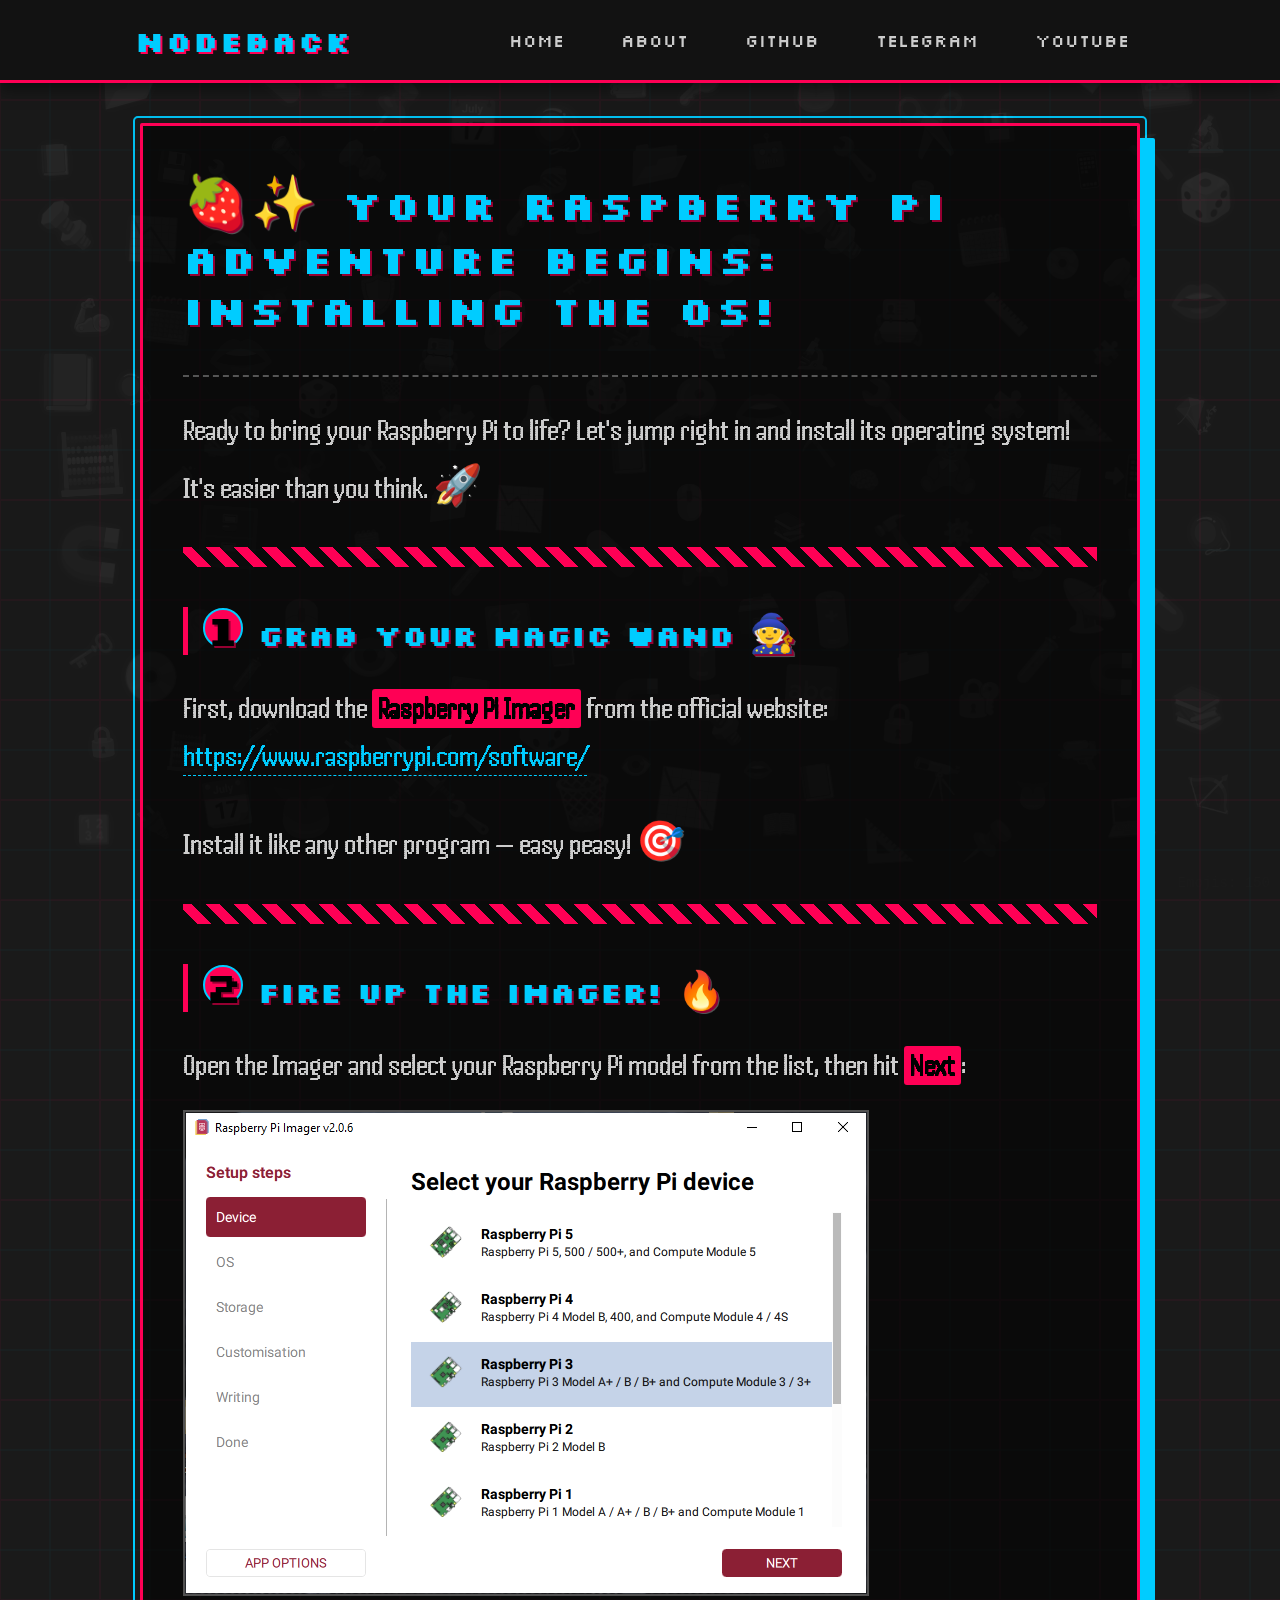
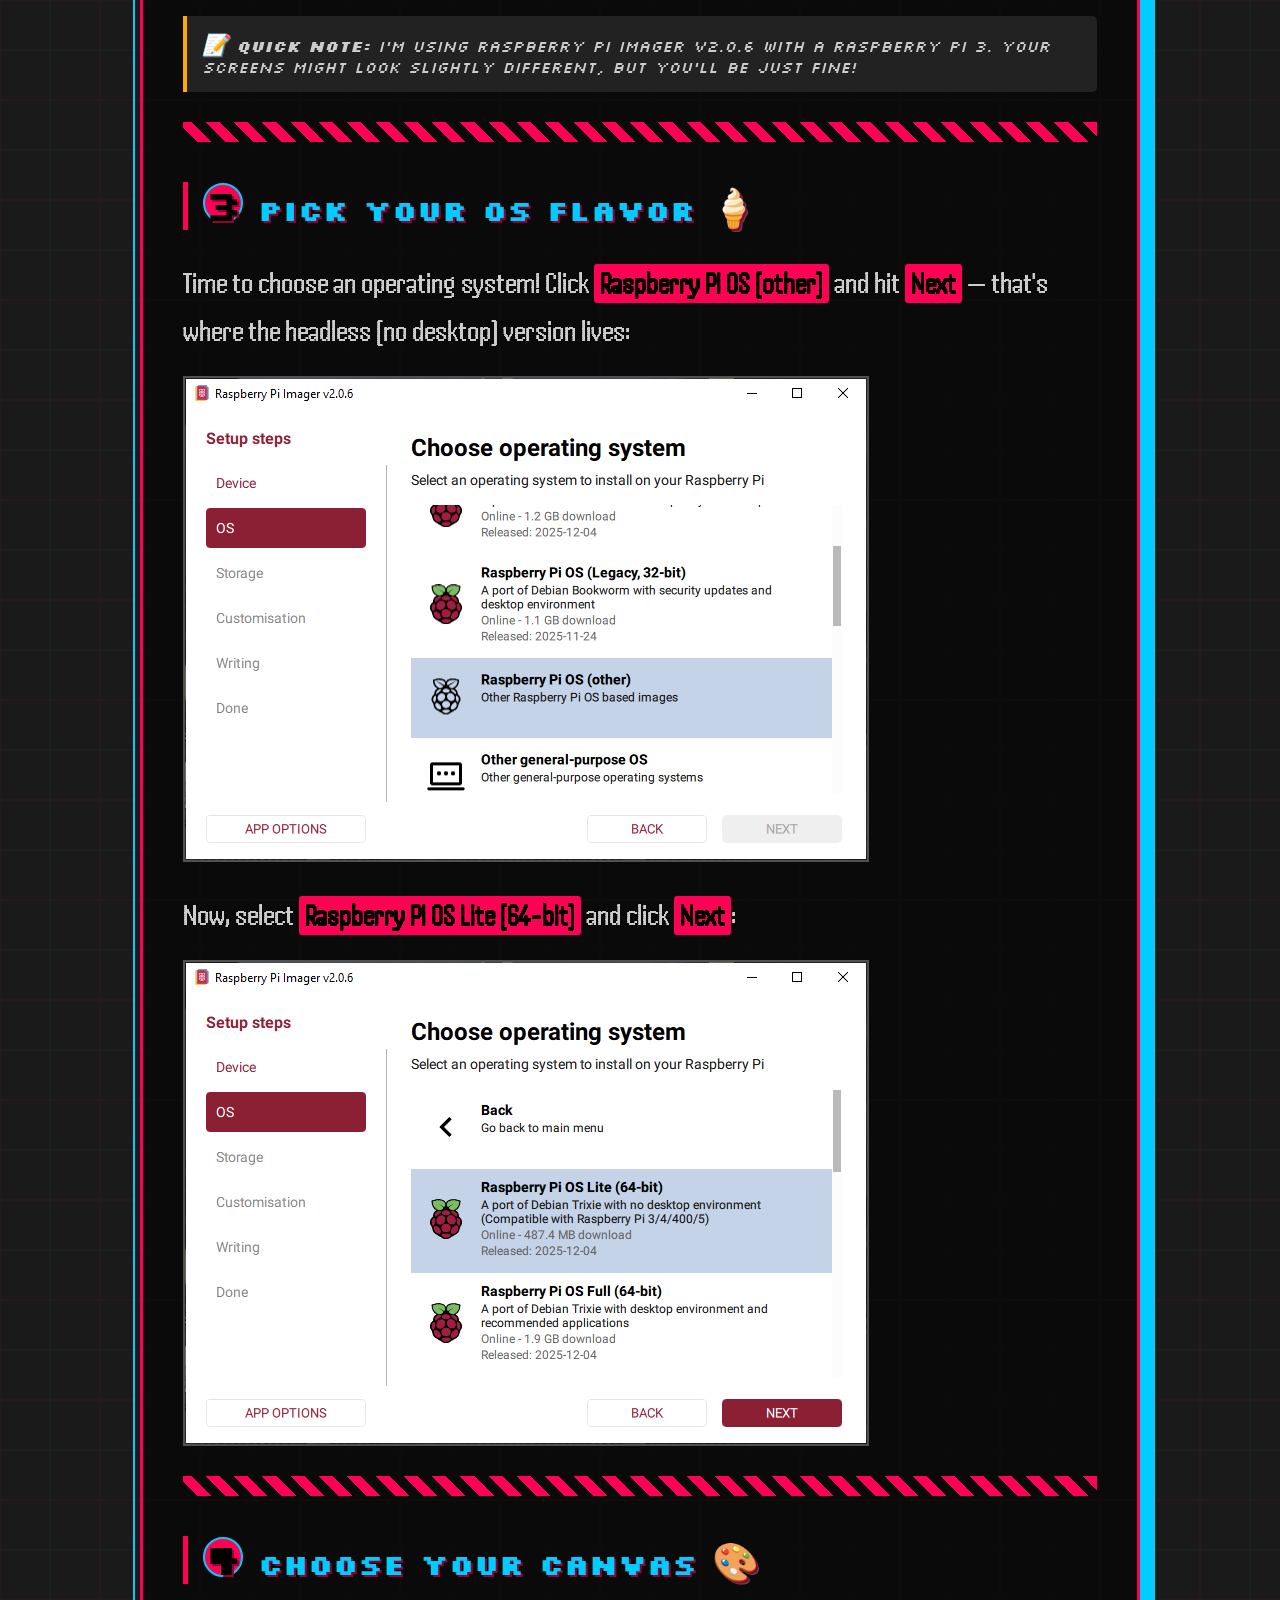
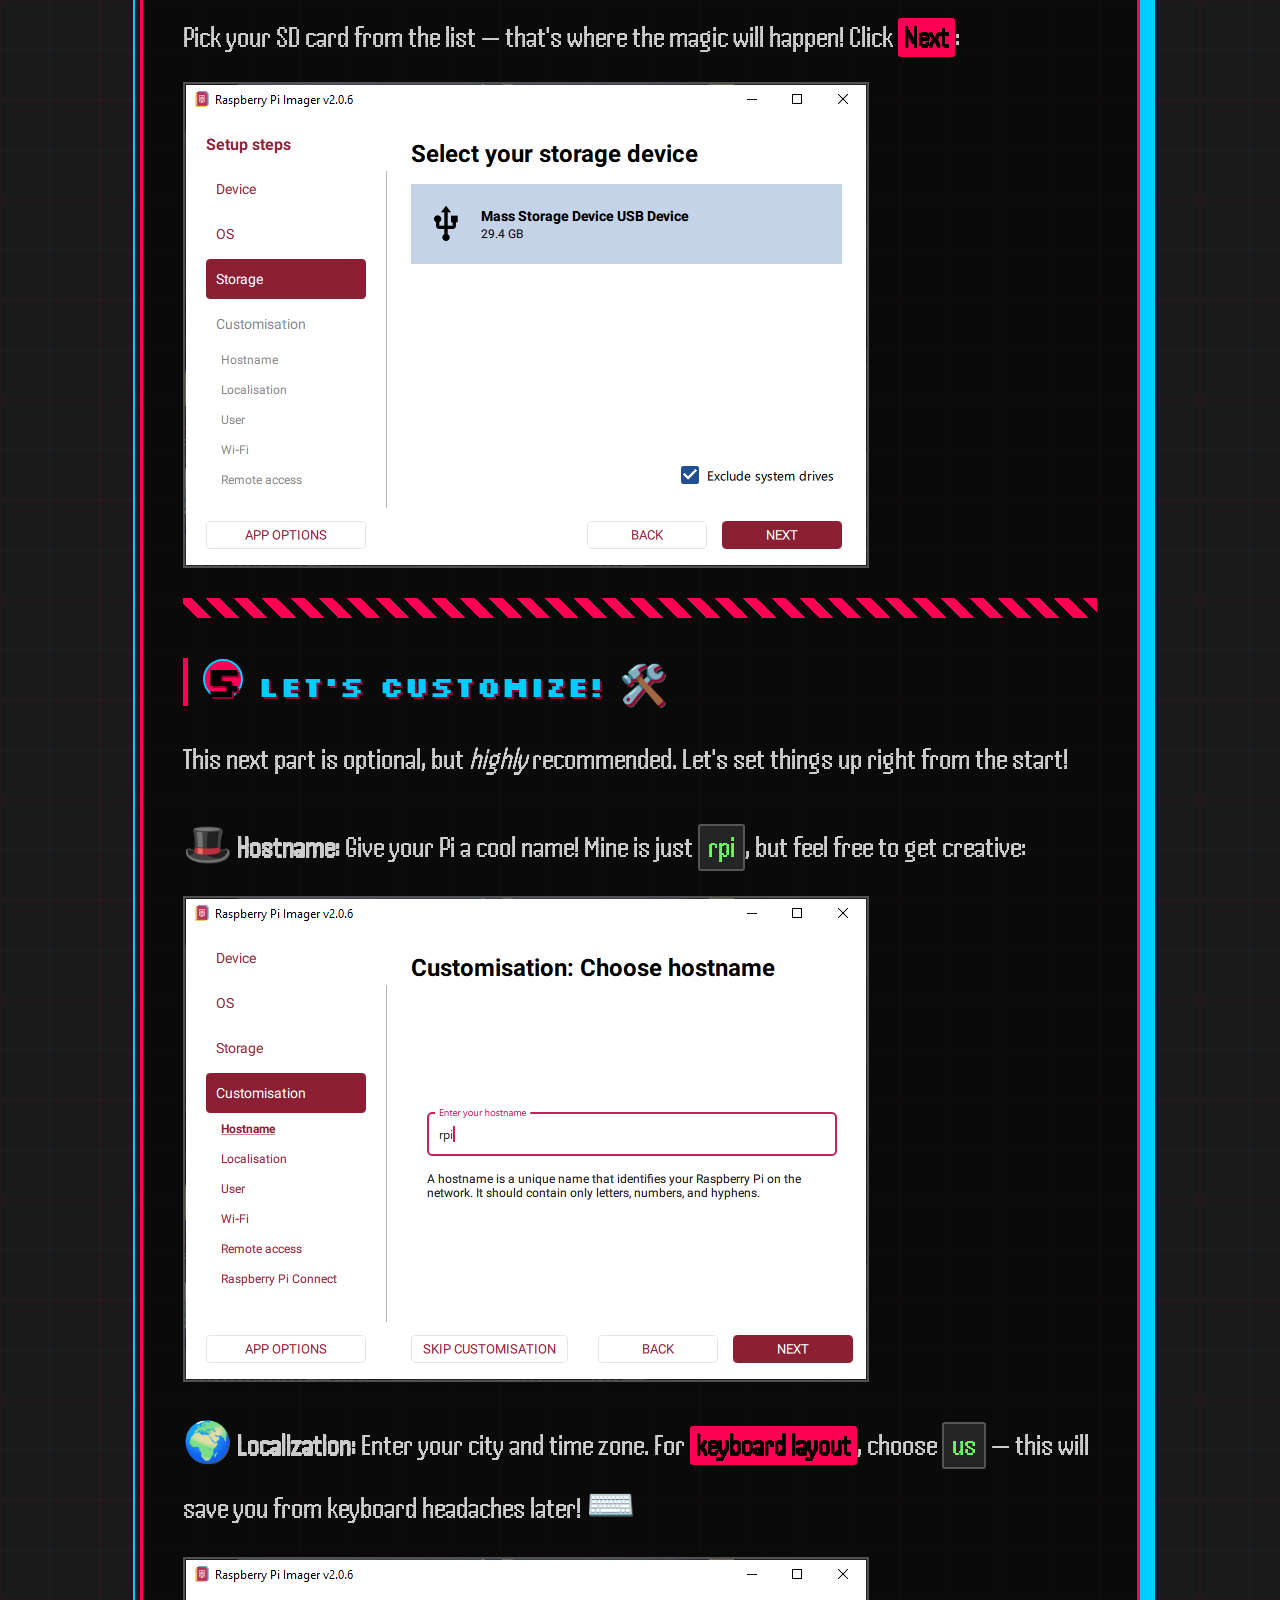
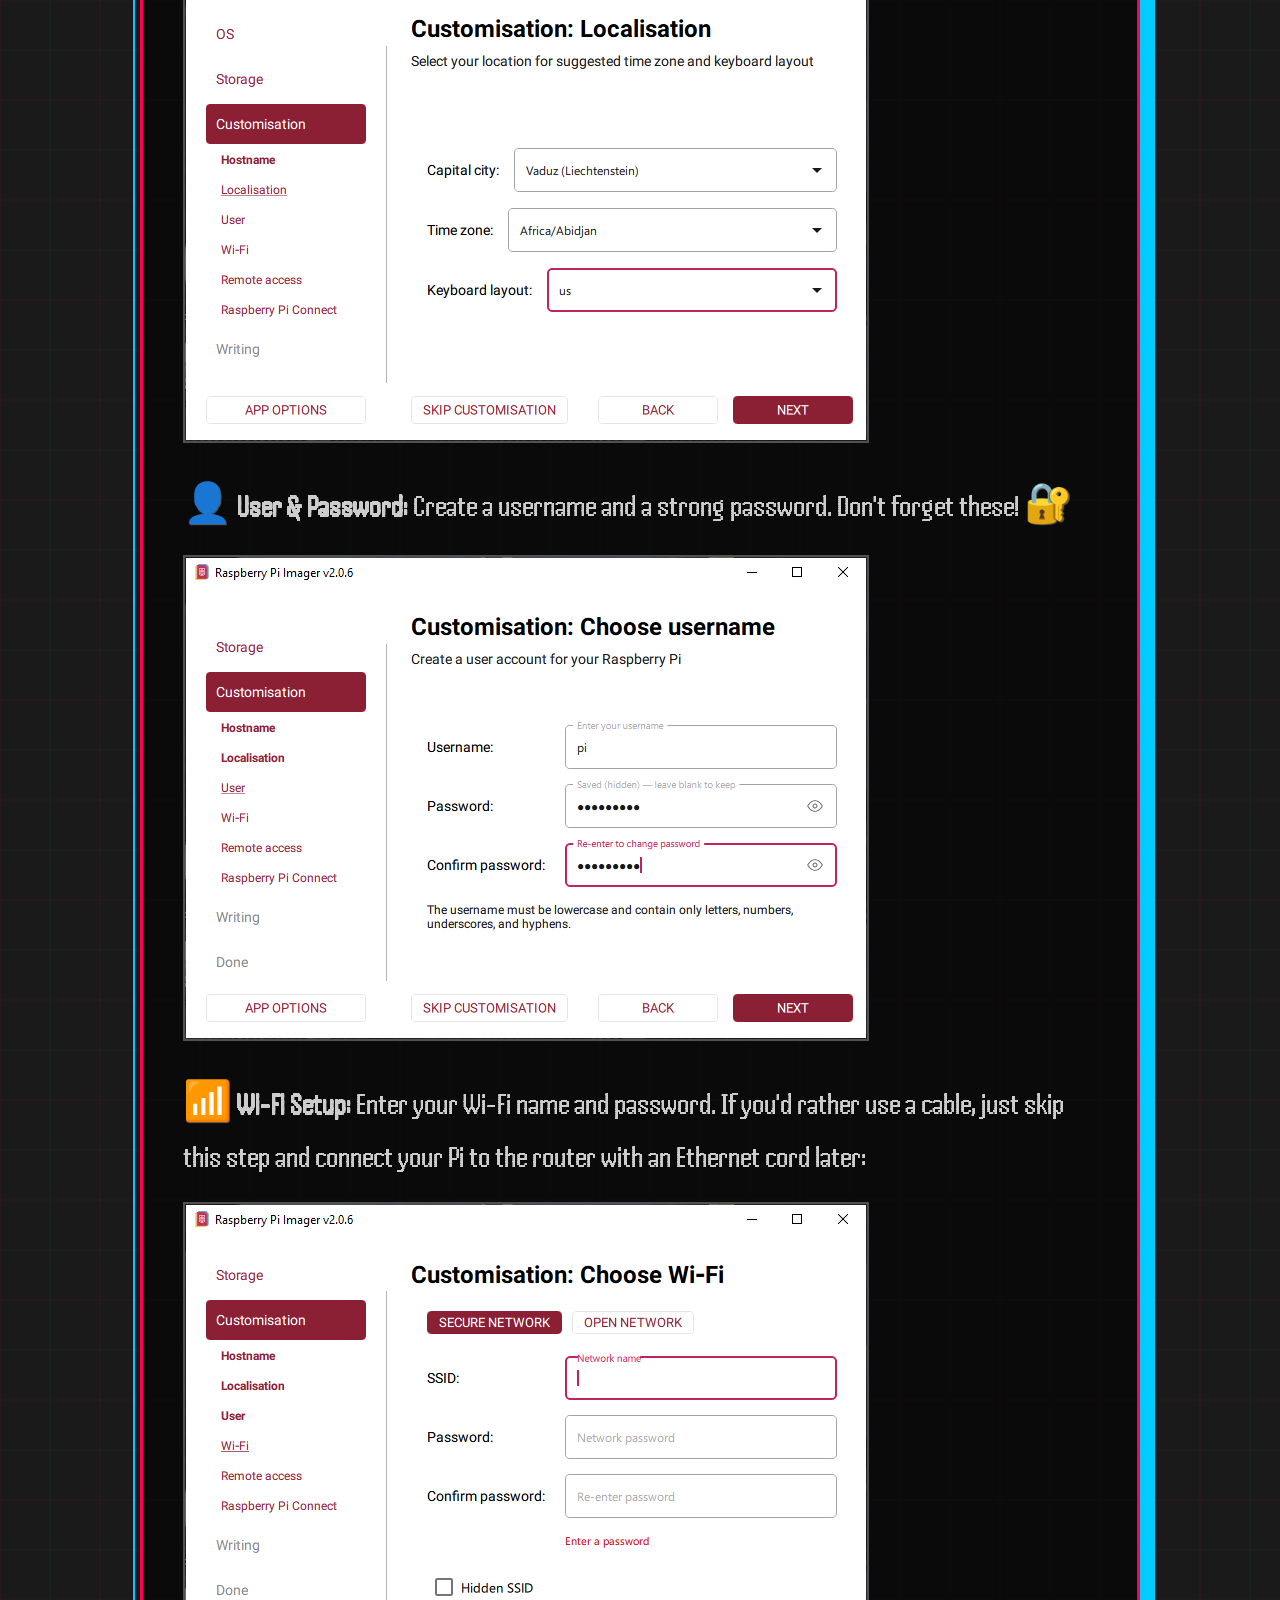
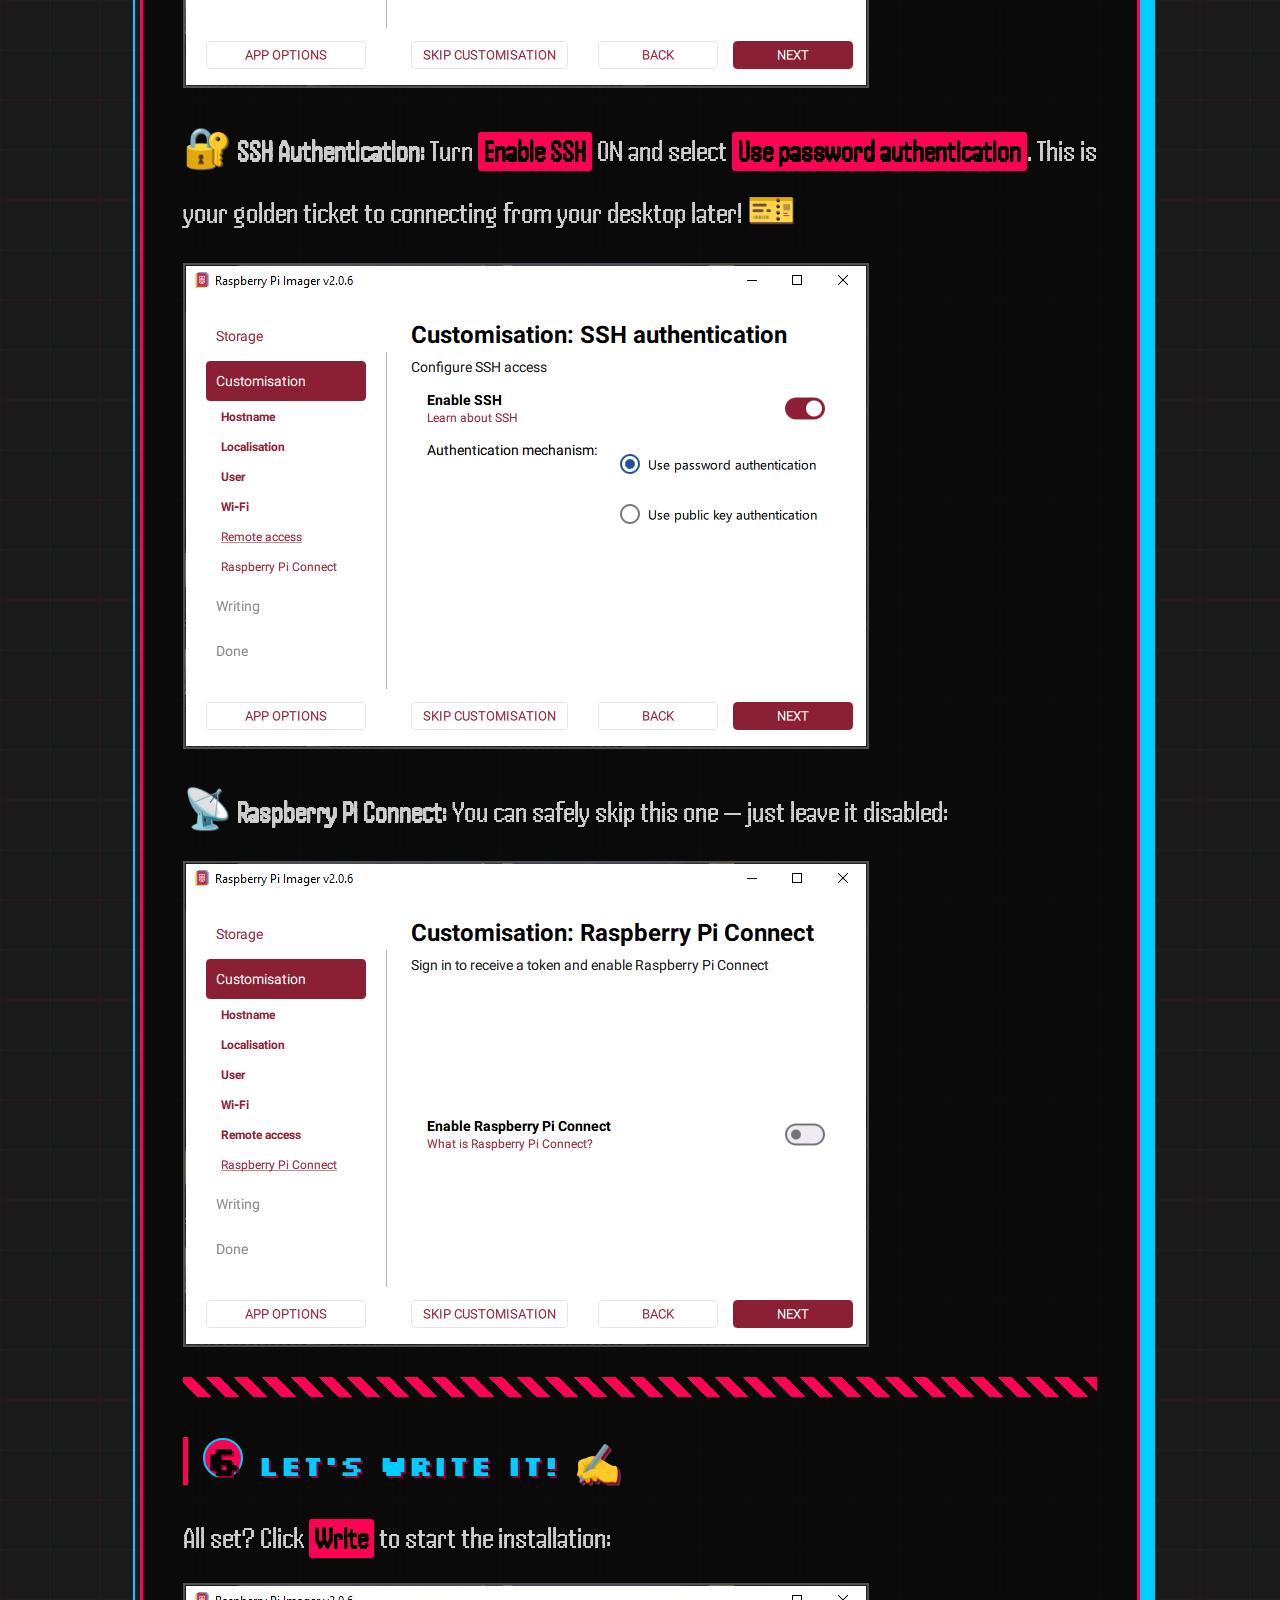
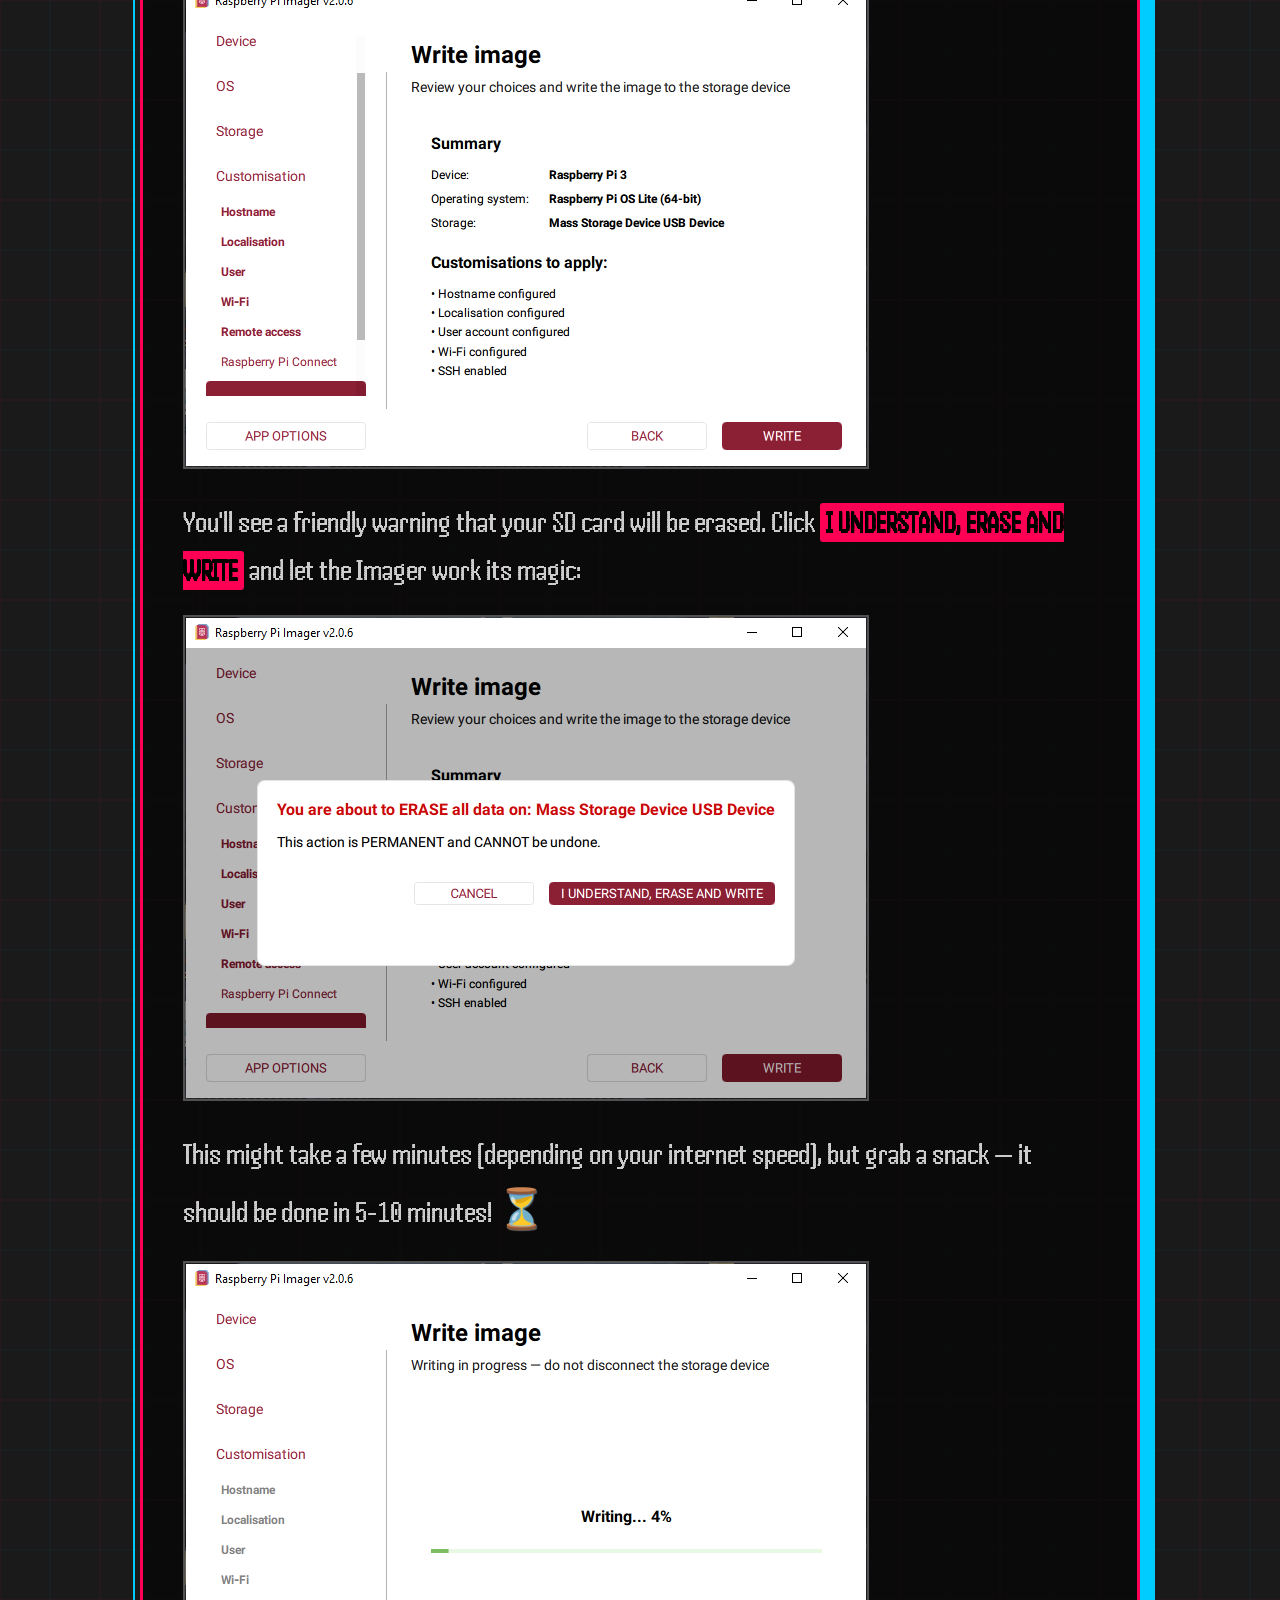
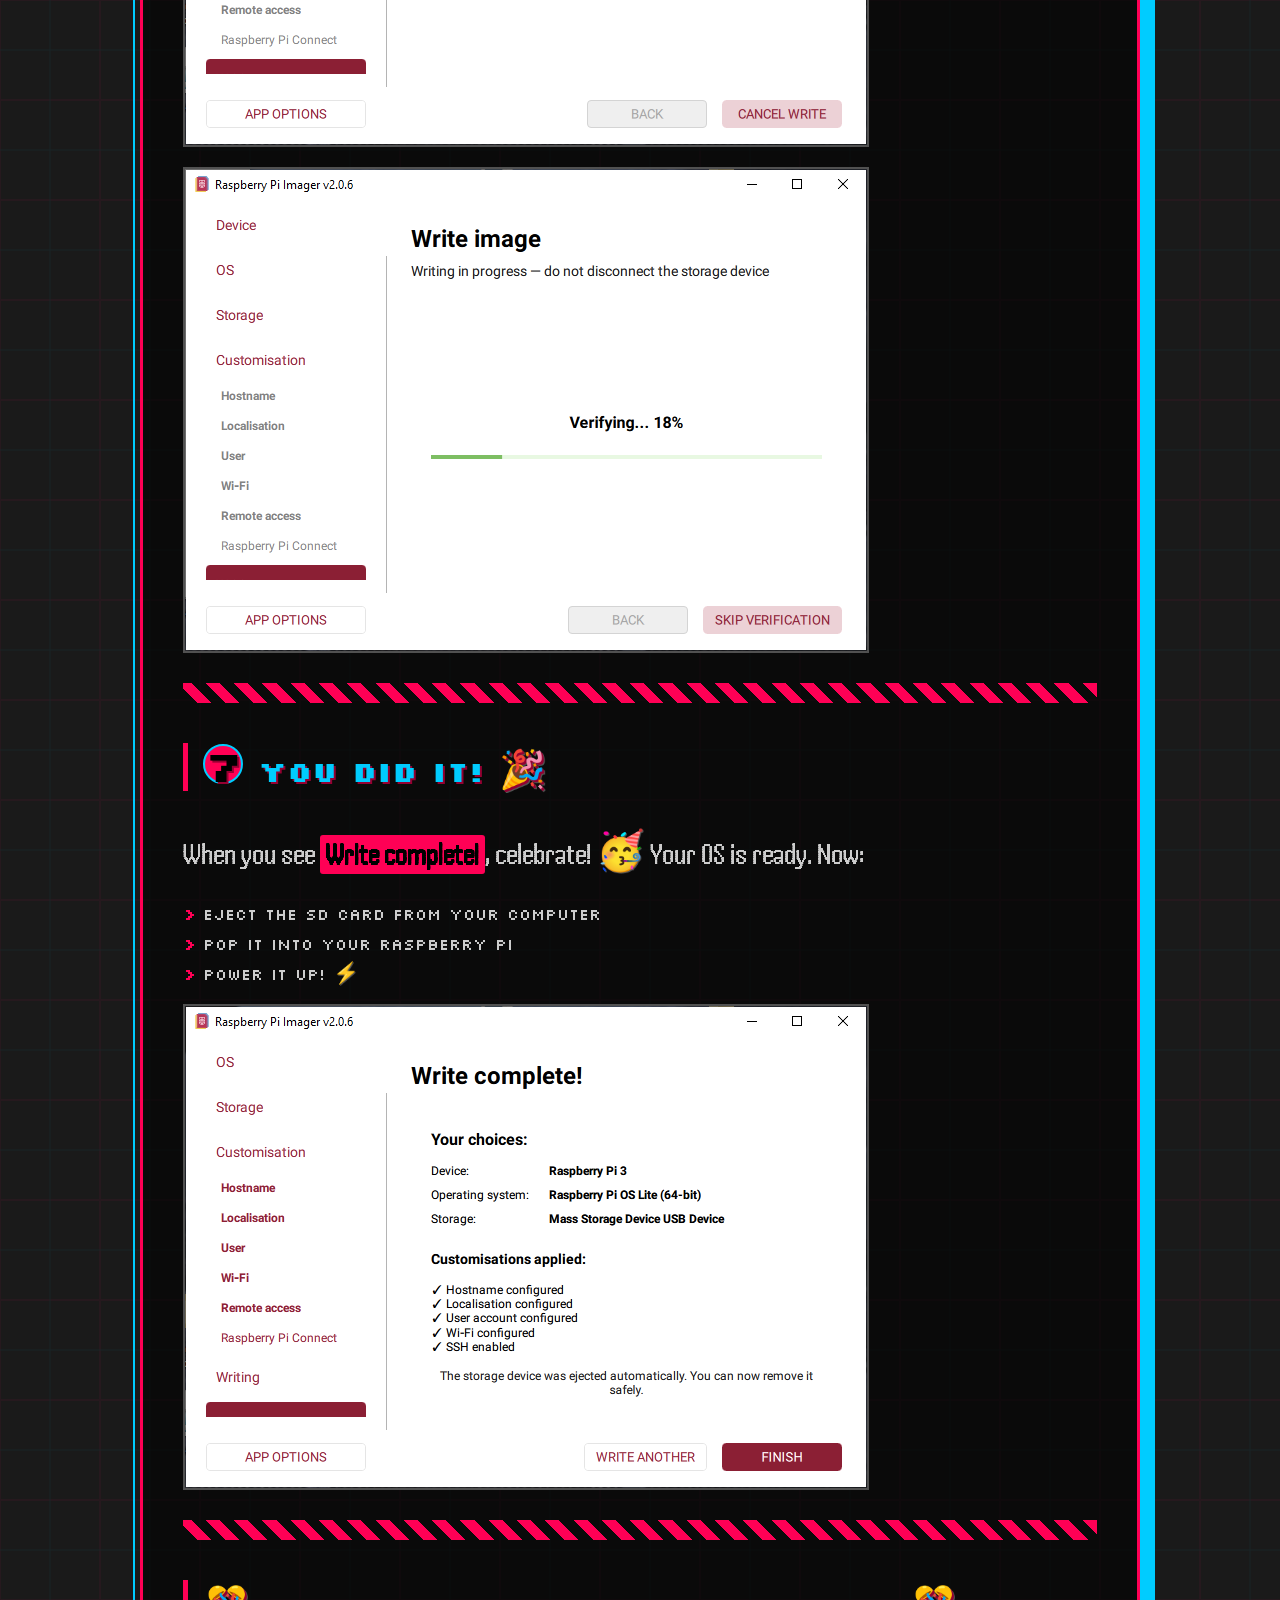
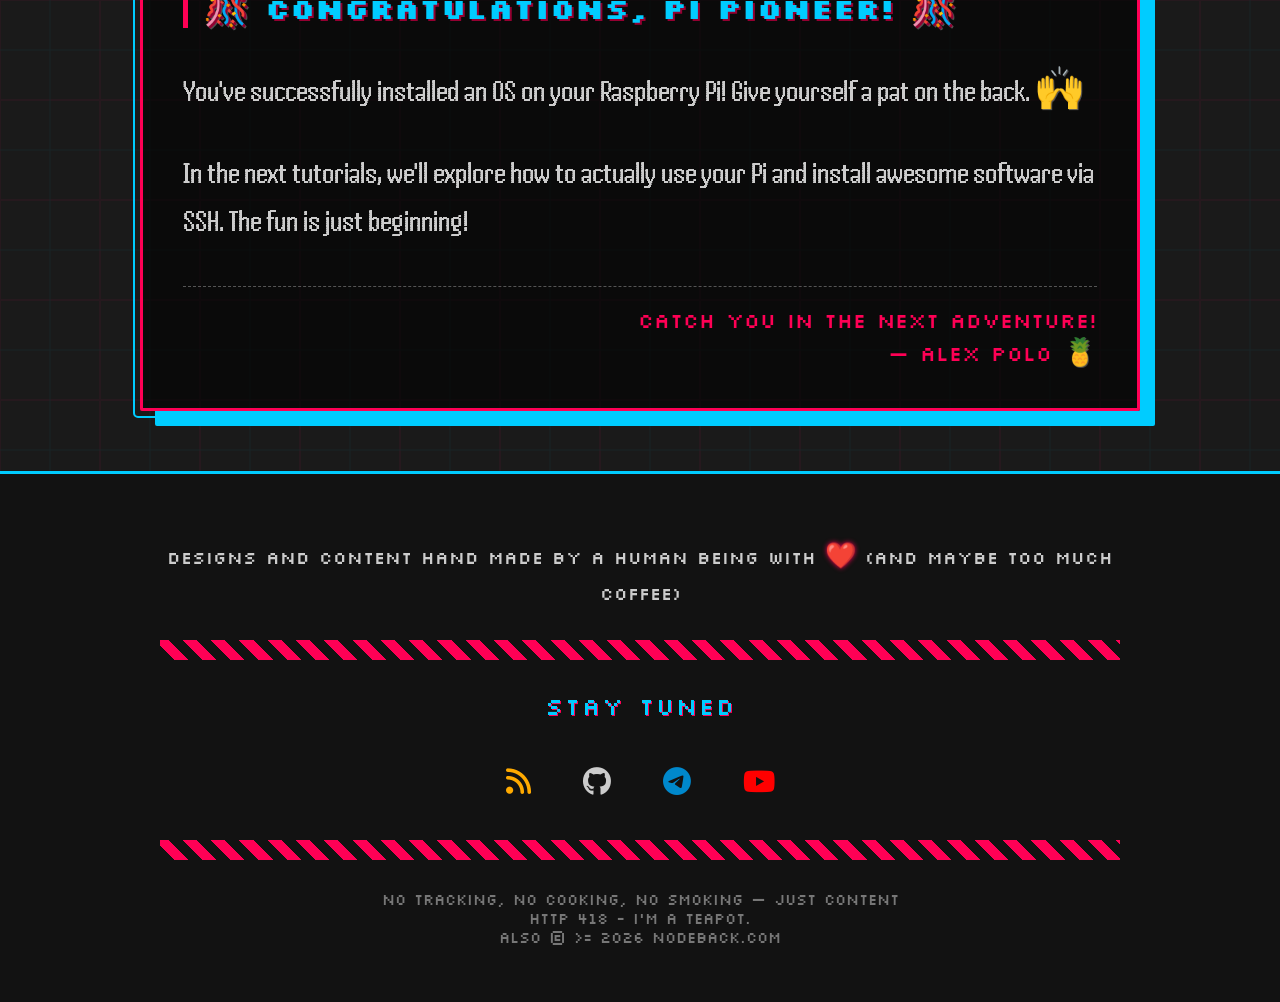
==== posts/how-to-install-an-operation-system-on-raspberry-pi/TUTORIAL.html @ 324bed7a "Changed fonts" ====
<!DOCTYPE html>
<html lang="en">
<head>
    <meta charset="UTF-8">
    <meta name="viewport" content="width=device-width, initial-scale=1.0">
    <title>Your Raspberry Pi Adventure Begins: Installing the OS!</title>
    <link rel="stylesheet" href="https://cdnjs.cloudflare.com/ajax/libs/font-awesome/6.4.0/css/all.min.css">
    <link rel="stylesheet" href="https://cdnjs.cloudflare.com/ajax/libs/font-awesome/6.4.0/css/all.min.css">
    <link rel="preconnect" href="https://fonts.googleapis.com">
    <link rel="preconnect" href="https://fonts.gstatic.com" crossorigin>
    <link href="https://fonts.googleapis.com/css2?family=Handjet:wght,ELSH@100..900,2&family=Silkscreen:wght@400;700&display=swap" rel="stylesheet">
    <style>
        * {
            box-sizing: border-box;
        }
        
        body {
            background-color: #1a1a1a;
            color: #ccc;
            margin: 0;
            padding: 0;
            background-image: url('data:image/svg+xml;utf8,<svg xmlns="http://www.w3.org/2000/svg" width="100" height="100" opacity="0.05"><rect width="100" height="100" fill="none" stroke="%23ff0055" stroke-width="2"/><path d="M0,50 L100,50 M50,0 L50,100" stroke="%2300ccff" stroke-width="1"/></svg>');
        }

        body, .silkscreen-regular {
            font-family: "Silkscreen", monospace;
            font-weight: 400;
            font-style: normal;
        }

        /* START Header styles */
        
        .site-header {
            background-color: #121212;
            border-bottom: 3px solid #ff0055;
            padding: 20px 0;
            position: sticky;
            top: 0;
            z-index: 100;
            box-shadow: 0 5px 15px rgba(0, 0, 0, 0.5);
        }
        
        .header-container {
            max-width: 1050px;
            margin: 0 auto;
            display: flex;
            justify-content: space-between;
            align-items: center;
            padding: 0 20px;
        }
        
        .logo {
            font-size: 1.8em;
            font-weight: bold;
            color: #00ccff;
            text-transform: uppercase;
            letter-spacing: 2px;
            text-shadow: 2px 2px 0px #ff0055;
        }
        
        .nav-links {
            display: flex;
            gap: 25px;
        }
        
        .nav-links a {
            color: #ccc;
            text-decoration: none;
            font-size: 1.1em;
            padding: 8px 15px;
            border: 1px solid transparent;
            transition: all 0.3s ease;
            position: relative;
        }
        
        .nav-links a:hover {
            color: #ff0055;
            border: 1px solid #00ccff;
            background-color: rgba(0, 204, 255, 0.05);
        }
        
        .nav-links a::after {
            content: ">";
            color: #ff0055;
            position: absolute;
            left: -15px;
            opacity: 0;
            transition: opacity 0.3s ease;
        }
        
        .nav-links a:hover::after {
            opacity: 1;
        }

        /* END Header styles */

        /* START Footer styles */
        
        .site-footer {
            background-color: #121212;
            border-top: 3px solid #00ccff;
            padding: 40px 0;
            margin-top: 60px;
        }
        
        .footer-container {
            max-width: 1000px;
            margin: 0 auto;
            padding: 0 20px;
            text-align: center;
        }
        
        .footer-text {
            font-size: 18px;
            line-height: 1.8;
            margin-bottom: 30px;
            color: #ccc;
        }
        
        .footer-heart {
            color: #ff0055;
            font-size: 1.4em;
            text-shadow: 0 0 5px #ff0055;
            display: inline-block;
            animation: pulse 1s ease infinite; 
        }
        
        .stay-tuned {
            font-size: 1.5em;
            color: #00ccff;
            margin-bottom: 20px;
            text-transform: uppercase;
            letter-spacing: 2px;
            text-shadow: 1px 1px 0px #ff0055;
        }
        
        .social-icons {
            display: flex;
            justify-content: center;
            gap: 30px;
            margin-top: 30px;
        }
        
        .social-icons a {
            display: inline-block;
            color: #ccc;
            font-size: 1.8em;
            transition: all 0.3s ease;
            padding: 10px;
            border: 1px solid transparent;
            border-radius: 5px;
        }
        
        .social-icons a:hover {
            color: #ff0055;
            border-color: #00ccff;
            transform: scale(1.2);
        }
        
        .social-icons .fa-rss {
            color: #ffaa00;
        }
        
        .social-icons .fa-github {
            color: #ccc;
        }
        
        .social-icons .fa-telegram {
            color: #0088cc;
        }
        
        .social-icons .fa-youtube {
            color: #ff0000;
        }

        @keyframes pulse {
            0% {
                transform: scale(1);
            }
            50% {
                transform: scale(1.3);
            }
            100% {
                transform: scale(1);
            }
        }

        .disclaimer {
            color: #777;
            font-size: 0.9em;
            margin-top: 30px;
            font-size: 15px; 
        }

        /* END Footer styles */
        
        .container {
            max-width: 1000px;
            margin: 40px auto;
            border: 3px solid #ff0055;
            padding: 40px;
            background-color: rgba(0, 0, 0, 0.6);
            box-shadow: 15px 15px 0px #00ccff;
            position: relative;
            border-radius: 2px;
            overflow-wrap: break-word;
        }
        
        .container::before {
            content: "";
            position: absolute;
            top: -10px;
            left: -10px;
            right: -10px;
            bottom: -10px;
            border: 2px solid #00ccff;
            z-index: -1;
            border-radius: 5px;
        }
        
        h1 {
            font-size: 40px;
            color: #00ccff;
            text-shadow: 2px 2px 0px #940031;
            text-transform: uppercase;
            letter-spacing: 3px;
            margin-top: 0;
            border-bottom: 2px dashed #555;
            padding-bottom: 40px;
        }

        h2 {
            border-left: 5px solid #ff0055;
            color: #00ccff;
            text-shadow: 2px 2px 0px #940031;
            padding-left: 15px;
            margin-top: 40px;
            font-size: 1.8em;
            text-transform: uppercase;
        }
        
        .container p {
            line-height: 1.6;
            font-size: 30px;
            margin-bottom: 20px;
        }

        .container p, .handjet-font {
            font-family: "Handjet", sans-serif;
            font-optical-sizing: auto;
            font-weight: 400;
            font-style: normal;
            font-variation-settings:
                "ELGR" 1,
                "ELSH" 2;
        }
        
        .note {
            background-color: #222;
            border-left: 4px solid #ffaa00;
            padding: 15px;
            margin: 20px 0;
            font-style: italic;
            border-radius: 0 5px 5px 0;
        }
        
        .step-number {
            display: inline-block;
            background-color: #ff0055;
            color: #000;
            width: 40px;
            height: 40px;
            text-align: center;
            line-height: 40px;
            font-weight: bold;
            font-size: 1.5em;
            margin-right: 15px;
            border-radius: 50%;
            border: 2px solid #00ccff;
        }
        
        a {
            color: #00ccff;
            text-decoration: none;
            border-bottom: 1px dashed #00ccff;
            padding-bottom: 2px;
        }
        
        a:hover {
            color: #ff0055;
            border-bottom-style: solid;
        }
        
        img {
            max-width: 100%;
            border: 2px solid #555;
            margin: 20px 0;
            display: block;
            filter: grayscale(30%) contrast(110%);
            transition: all 0.3s ease;
        }
        
        img:hover {
            border-color: #00ccff;
            filter: grayscale(0%) contrast(100%);
        }
        
        code {
            font-family: "Handjet", sans-serif;
            background-color: #252525;
            border: 2px solid #555;
            color: #63ff63;
            padding: 5px 8px;
            border-radius: 3px;
        }
        
        .highlight {
            background-color: #ff0055;
            color: #000;
            padding: 3px 6px;
            font-weight: bold;
            border-radius: 3px;
        }
        
        .emoji {
            font-size: 1.3em;
            filter: drop-shadow(1px 1px 0px rgba(255,255,255,0.3));
        }
        
        .grunge-border {
            height: 20px;
            background: repeating-linear-gradient(
                45deg,
                transparent,
                transparent 10px,
                #ff0055 10px,
                #ff0055 20px
            );
            margin: 30px 0;
        }
        
        .signature {
            color: #ff0055;
            font-size: 1.3em;
            text-align: right;
            margin-top: 40px;
            padding-top: 20px;
            border-top: 1px dashed #555;
        }
        
        ul {
            padding-left: 20px;
            list-style-type: none;
        }
        
        li {
            margin-bottom: 10px;
            position: relative;
        }
        
        li::before {
            content: ">";
            color: #ff0055;
            position: absolute;
            left: -19px;
            font-weight: bold;
        }

        li > .emoji {
            line-height: 0;
        }
        
        @media (max-width: 768px) {
            .header-container {
                flex-direction: column;
                gap: 20px;
            }
            
            .nav-links {
                flex-wrap: wrap;
                justify-content: center;
            }
            
            .container {
                padding: 20px;
                margin: 20px;
                box-shadow: 8px 8px 0px #00ccff;
            }
            
            h1 {
                font-size: 2em;
            }
        }
    </style>
    <script src="../../js/mobile-header.js"></script>
    <script src="../../js/ascii-art.js"></script>
</head>
<body>
    <header class="site-header">
        <div class="header-container">
            <div class="logo">Nodeback</div>
            <nav class="nav-links">
                <a href="/">Home</a>
                <a href="#">About</a>
                <a href="https://github.com/polomoshnov" target="_blank">GitHub</a>
                <a href="#" target="_blank">Telegram</a>
                <a href="#" target="_blank">YouTube</a>
            </nav>
        </div>
    </header>

    <div class="container">
        <h1><span class="emoji">🍓✨</span> Your Raspberry Pi Adventure Begins: Installing the OS!</h1>
        
        <p>Ready to bring your Raspberry Pi to life? Let's jump right in and install its operating system! It's easier than you think. <span class="emoji">🚀</span></p>
        
        <div class="grunge-border"></div>
        
        <h2><span class="step-number">1</span>Grab Your Magic Wand <span class="emoji">🧙</span></h2>
        
        <p>First, download the <span class="highlight">Raspberry Pi Imager</span> from the official website:<br>
        <a href="https://www.raspberrypi.com/software/" target="_blank">https://www.raspberrypi.com/software/</a></p>
        
        <p>Install it like any other program — easy peasy! <span class="emoji">🎯</span></p>
        
        <div class="grunge-border"></div>
        
        <h2><span class="step-number">2</span>Fire Up the Imager! <span class="emoji">🔥</span></h2>
        
        <p>Open the Imager and select your Raspberry Pi model from the list, then hit <span class="highlight">Next</span>:</p>
        
        <img src="1.PNG" alt="Select your Raspberry Pi device">
        
        <div class="note">
            <span class="emoji">📝</span> <strong>Quick Note:</strong> I'm using Raspberry Pi Imager v2.0.6 with a Raspberry Pi 3. Your screens might look <em>slightly</em> different, but you'll be just fine!
        </div>
        
        <div class="grunge-border"></div>
        
        <h2><span class="step-number">3</span>Pick Your OS Flavor <span class="emoji">🍦</span></h2>
        
        <p>Time to choose an operating system! Click <span class="highlight">Raspberry Pi OS (other)</span> and hit <span class="highlight">Next</span> — that's where the headless (no desktop) version lives:</p>
        
        <img src="2.PNG" alt="Choose operating system">
        
        <p>Now, select <span class="highlight">Raspberry Pi OS Lite (64-bit)</span> and click <span class="highlight">Next</span>:</p>
        
        <img src="3.PNG" alt="Choose Raspberry Pi OS Lite (64-bit)">
        
        <div class="grunge-border"></div>
        
        <h2><span class="step-number">4</span>Choose Your Canvas <span class="emoji">🎨</span></h2>
        
        <p>Pick your SD card from the list — that's where the magic will happen! Click <span class="highlight">Next</span>:</p>
        
        <img src="4.PNG" alt="Select your storage device">
        
        <div class="grunge-border"></div>
        
        <h2><span class="step-number">5</span>Let's Customize! <span class="emoji">🛠️</span></h2>
        
        <p>This next part is optional, but <em>highly</em> recommended. Let's set things up right from the start!</p>
        
        <p><span class="emoji">🎩</span> <strong>Hostname:</strong> Give your Pi a cool name! Mine is just <code>rpi</code>, but feel free to get creative:</p>
        
        <img src="5.PNG" alt="Customization: Choose hostname">
        
        <p><span class="emoji">🌍</span> <strong>Localization:</strong> Enter your city and time zone. For <span class="highlight">keyboard layout</span>, choose <code>us</code> — this will save you from keyboard headaches later! <span class="emoji">⌨️</span></p>
        
        <img src="6.PNG" alt="Customization: Localization">
        
        <p><span class="emoji">👤</span> <strong>User & Password:</strong> Create a username and a strong password. Don't forget these! <span class="emoji">🔐</span></p>
        
        <img src="7.PNG" alt="Customization: Choose username">
        
        <p><span class="emoji">📶</span> <strong>Wi-Fi Setup:</strong> Enter your Wi-Fi name and password. If you'd rather use a cable, just skip this step and connect your Pi to the router with an Ethernet cord later:</p>
        
        <img src="8.PNG" alt="Customization: Choose Wi-Fi">
        
        <p><span class="emoji">🔐</span> <strong>SSH Authentication:</strong> Turn <span class="highlight">Enable SSH</span> ON and select <span class="highlight">Use password authentication</span>. This is your golden ticket to connecting from your desktop later! <span class="emoji">🎫</span></p>
        
        <img src="9.PNG" alt="Customization: SSH authentication">
        
        <p><span class="emoji">📡</span> <strong>Raspberry Pi Connect:</strong> You can safely skip this one — just leave it disabled:</p>
        
        <img src="10.PNG" alt="Customization: Raspberry Pi Connect">
        
        <div class="grunge-border"></div>
        
        <h2><span class="step-number">6</span>Let's Write It! <span class="emoji">✍️</span></h2>
        
        <p>All set? Click <span class="highlight">Write</span> to start the installation:</p>
        
        <img src="11.PNG" alt="Write the OS to the storage device">
        
        <p>You'll see a friendly warning that your SD card will be erased. Click <span class="highlight">I UNDERSTAND, ERASE AND WRITE</span> and let the Imager work its magic:</p>
        
        <img src="12.PNG" alt="Notification: You are about to ERASE all data">
        
        <p>This might take a few minutes (depending on your internet speed), but grab a snack — it should be done in 5-10 minutes! <span class="emoji">⏳</span></p>
        
        <img src="13.PNG" alt="Writing in progress">
        <img src="14.PNG" alt="Verification in progress">
        
        <div class="grunge-border"></div>
        
        <h2><span class="step-number">7</span>You Did It! <span class="emoji">🎉</span></h2>
        
        <p>When you see <span class="highlight">Write complete!</span>, celebrate! <span class="emoji">🥳</span> Your OS is ready. Now:</p>
        
        <ul>
            <li>Eject the SD card from your computer</li>
            <li>Pop it into your Raspberry Pi</li>
            <li>Power it up! <span class="emoji">⚡</span></li>
        </ul>
        
        <img src="15.PNG" alt="Write complete!">
        
        <div class="grunge-border"></div>
        
        <h2><span class="emoji">🎊</span> Congratulations, Pi Pioneer! <span class="emoji">🎊</span></h2>
        
        <p>You've successfully installed an OS on your Raspberry Pi! Give yourself a pat on the back. <span class="emoji">🙌</span></p>
        
        <p>In the next tutorials, we'll explore how to actually use your Pi and install awesome software via SSH. The fun is just beginning!</p>
        
        <div class="signature">
            Catch you in the next adventure!<br>
            — Alex Polo <span class="emoji">🍍</span>
        </div>
    </div>

    <footer class="site-footer">
        <div class="footer-container">
            <p class="footer-text">Designs and content hand made by a human being with <span class="footer-heart">❤️</span> (and maybe too much coffee)</p>
            
            <div class="grunge-border"></div>
            
            <p class="stay-tuned">Stay Tuned</p>
            
            <div class="social-icons">
                <a href="#" title="RSS Feed"><i class="fas fa-rss"></i></a>
                <a href="https://github.com/polomoshnov" target="_blank" title="GitHub"><i class="fab fa-github"></i></a>
                <a href="#" target="_blank" title="Telegram"><i class="fab fa-telegram"></i></a>
                <a href="#" target="_blank" title="YouTube"><i class="fab fa-youtube"></i></a>
            </div>
            
            <div class="grunge-border"></div>
            
            <p class="disclaimer">NO TRACKING, NO COOKING, NO SMOKING — JUST CONTENT <br /> HTTP 418 - I'm a teapot. <br /> Also © >= 2026 Nodeback.com</p>
        </div>
    </footer>

    <script src="../../js/tile-background.js"></script>
</body>
</html>
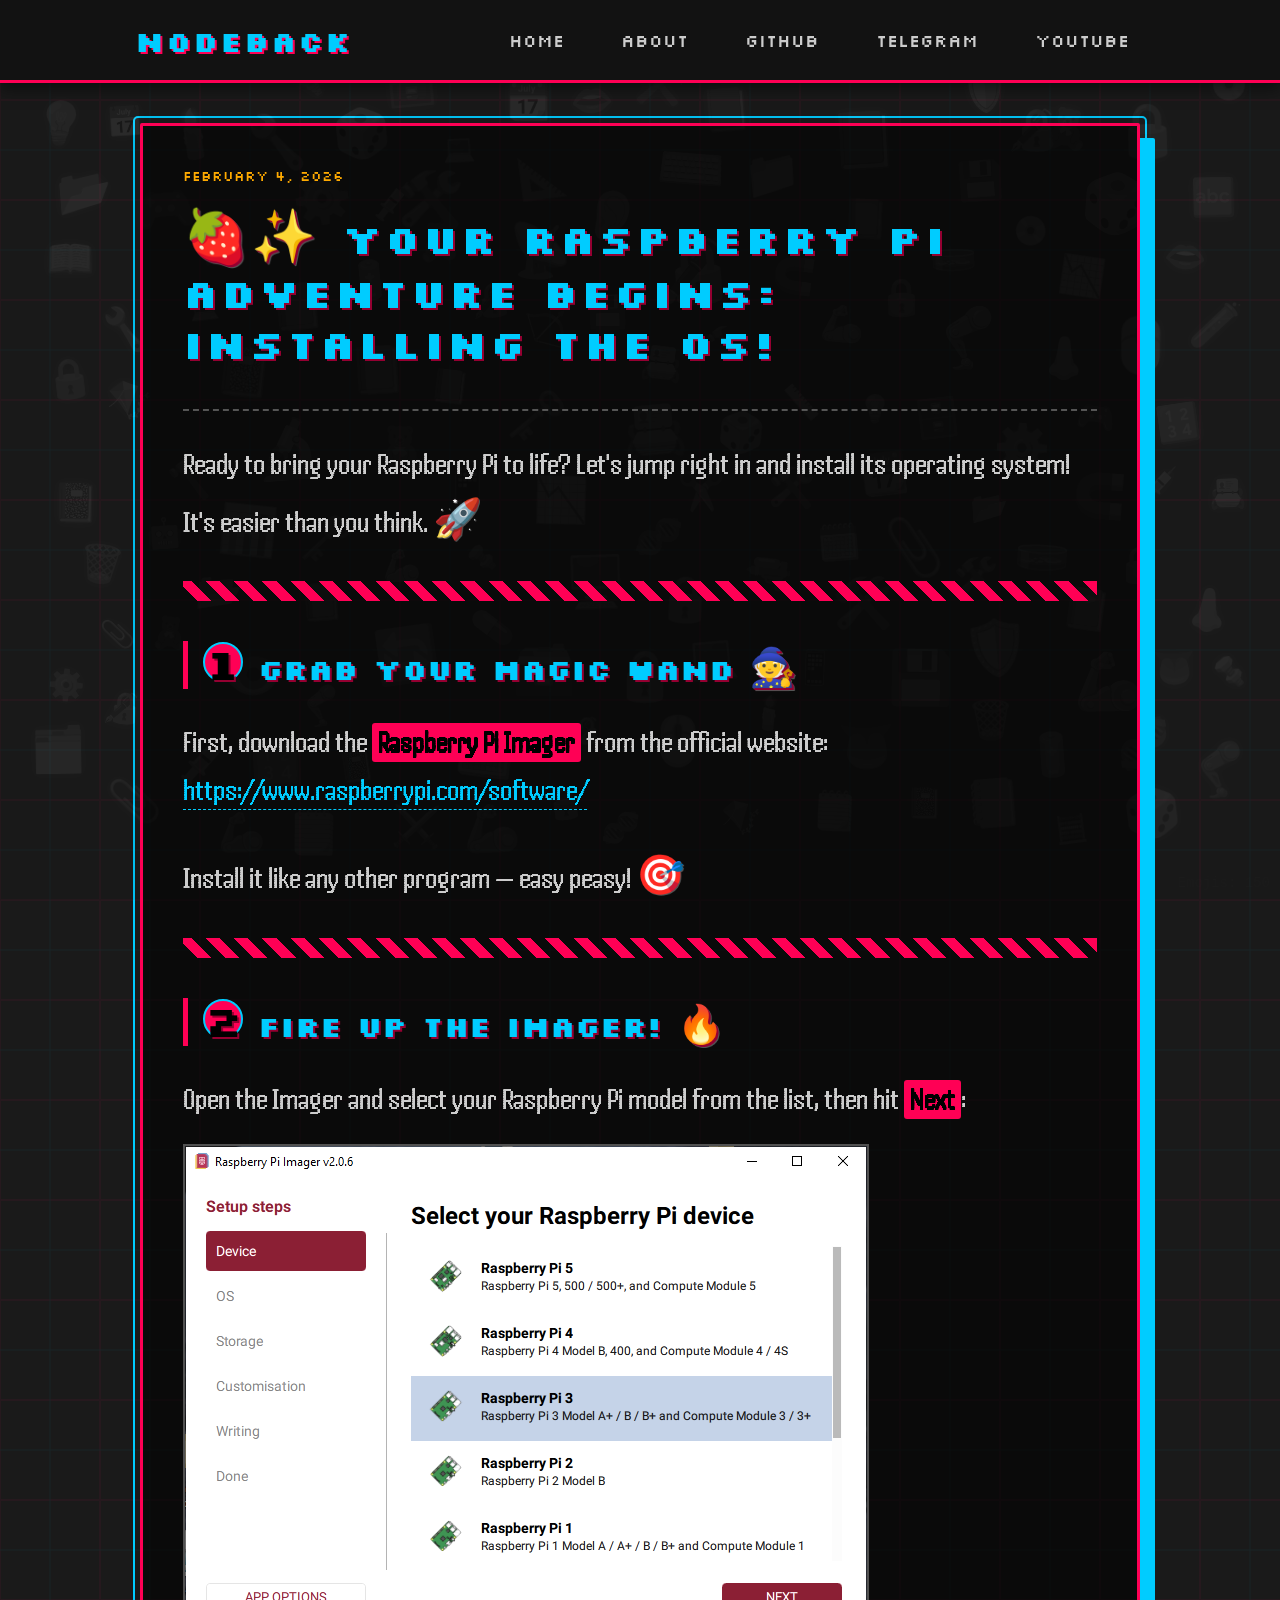
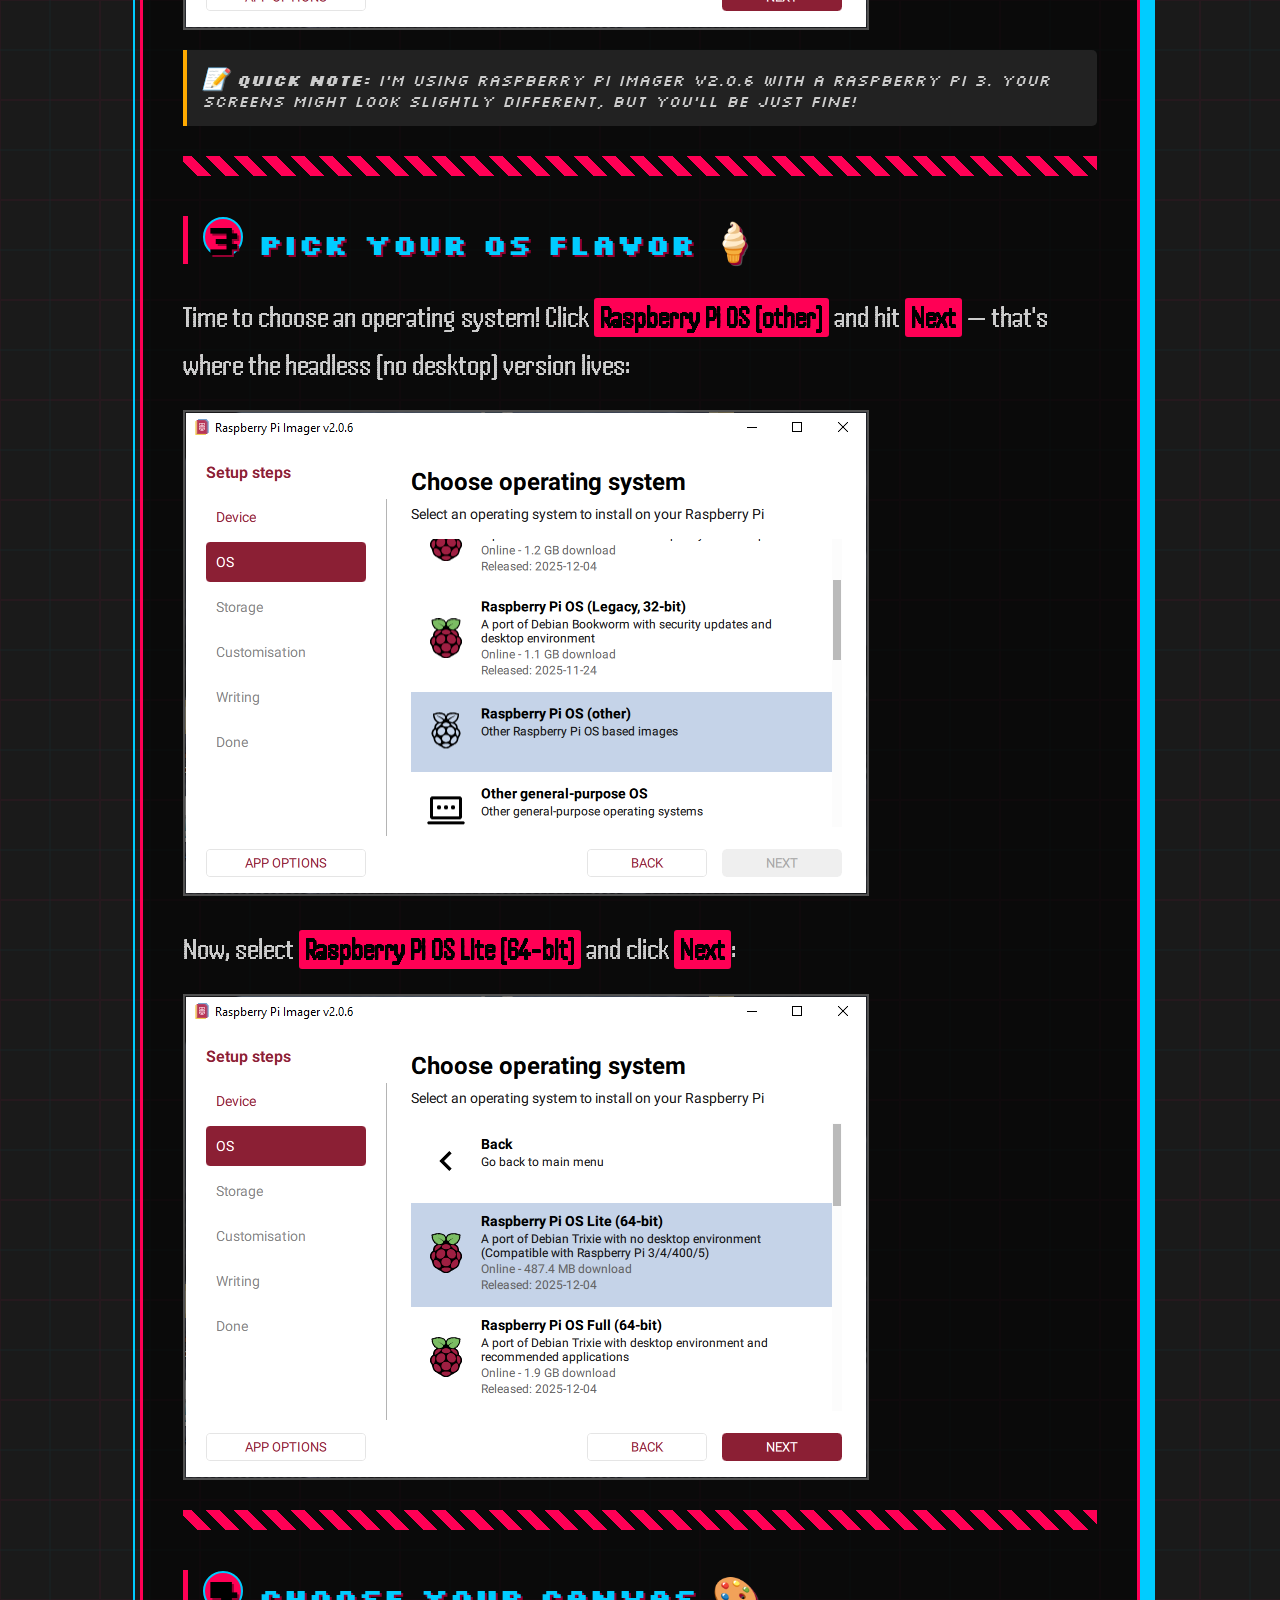
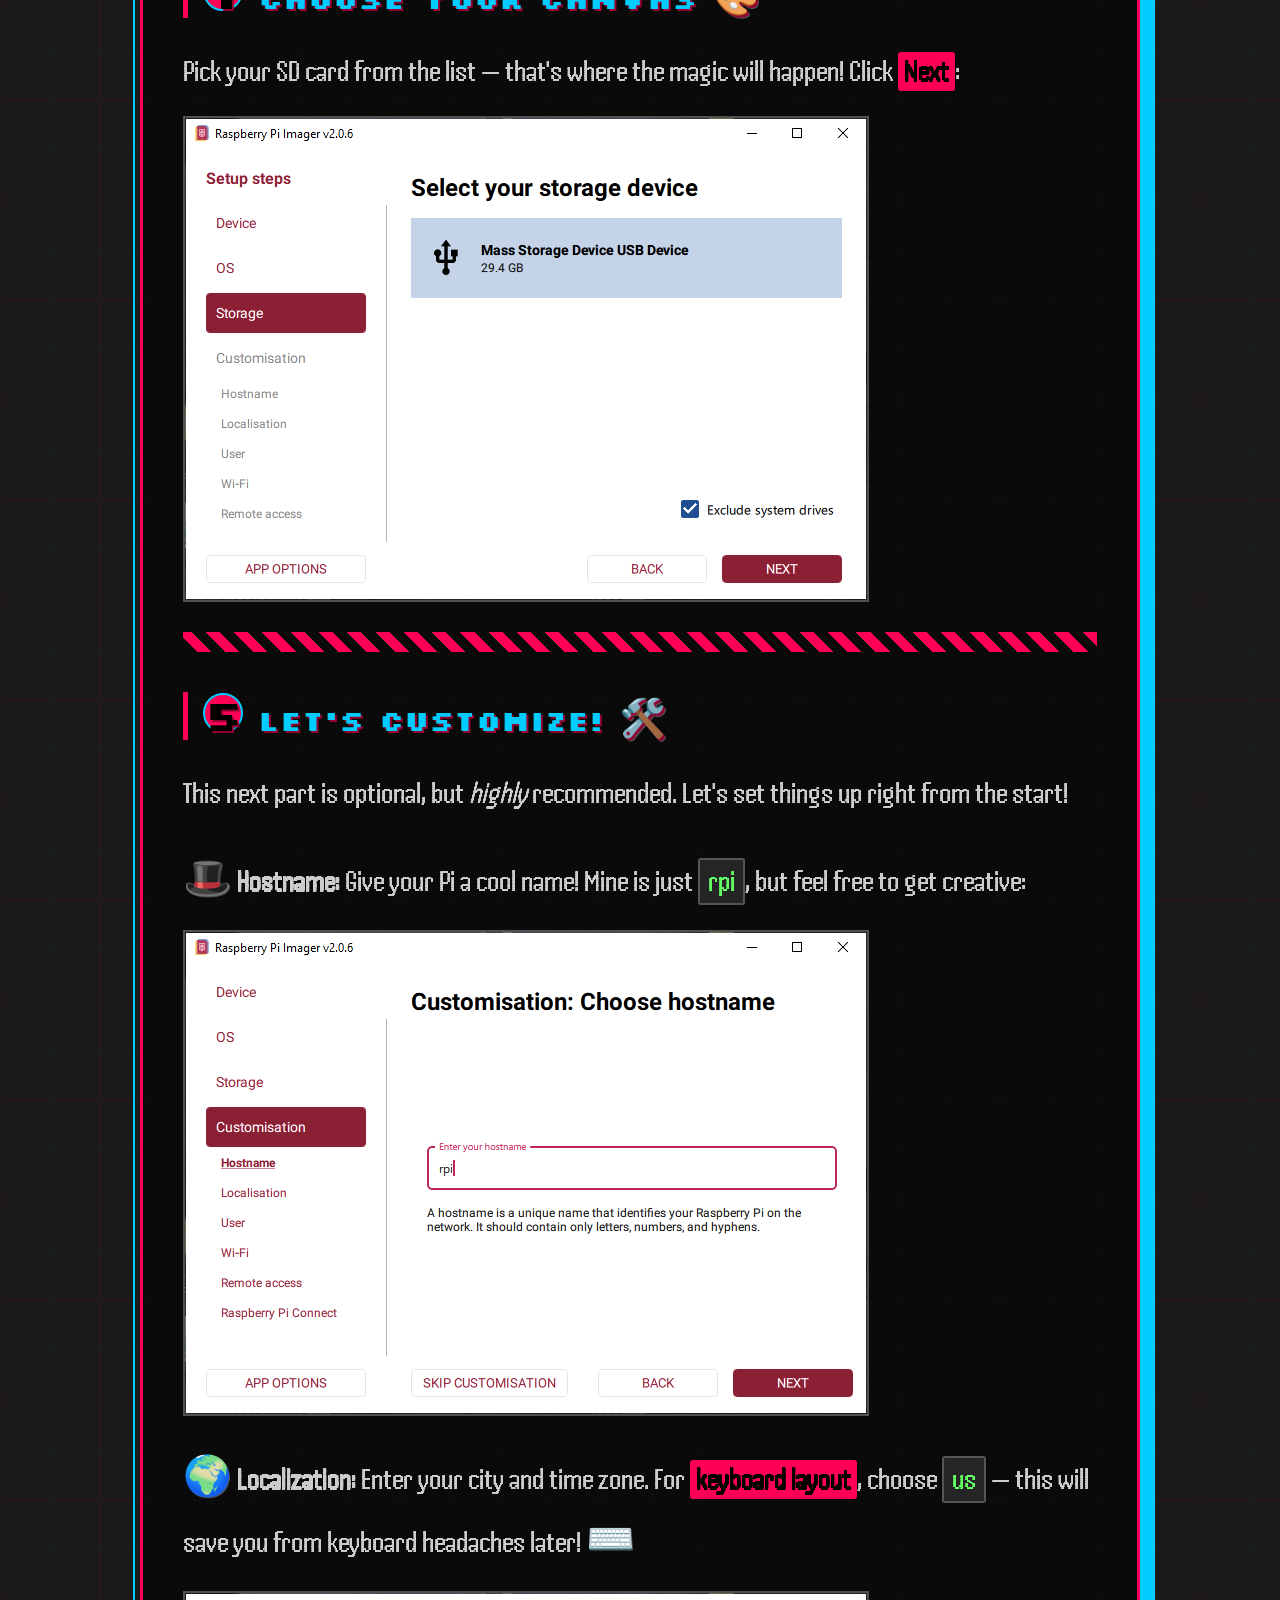
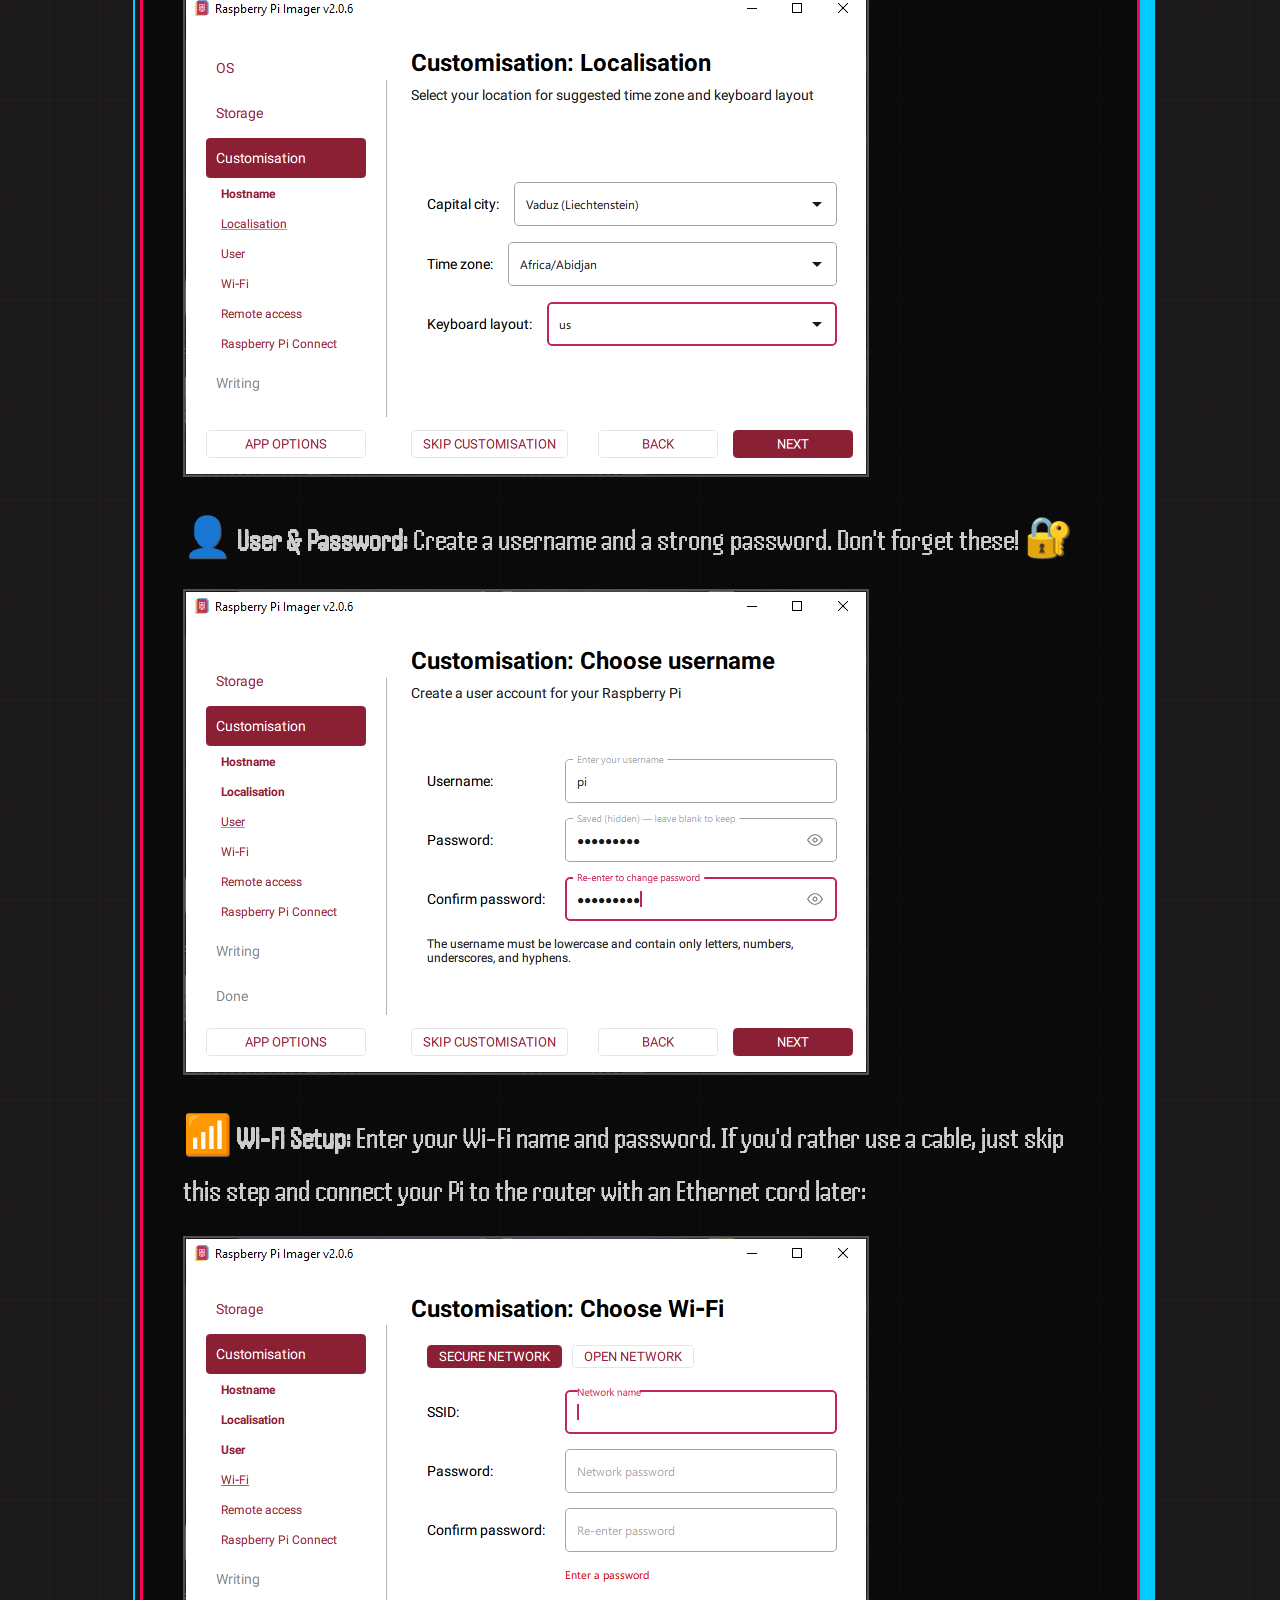
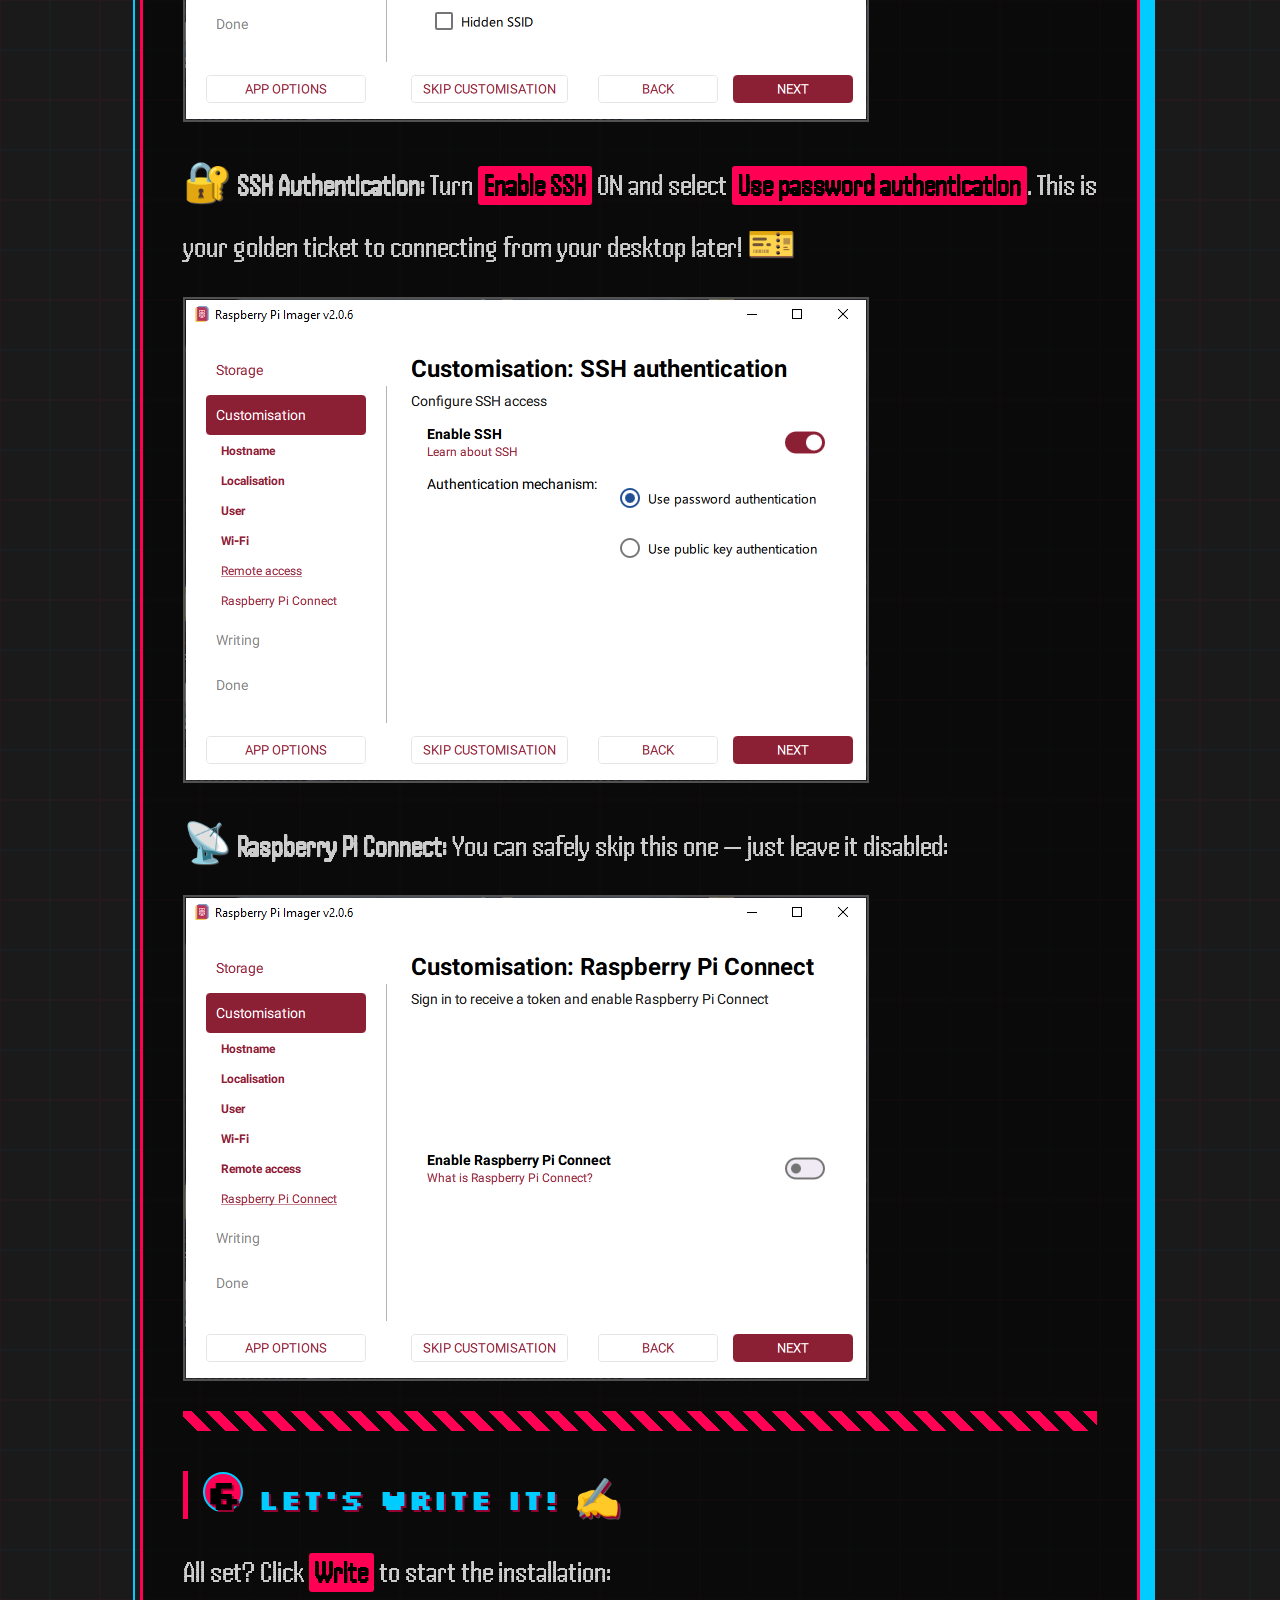
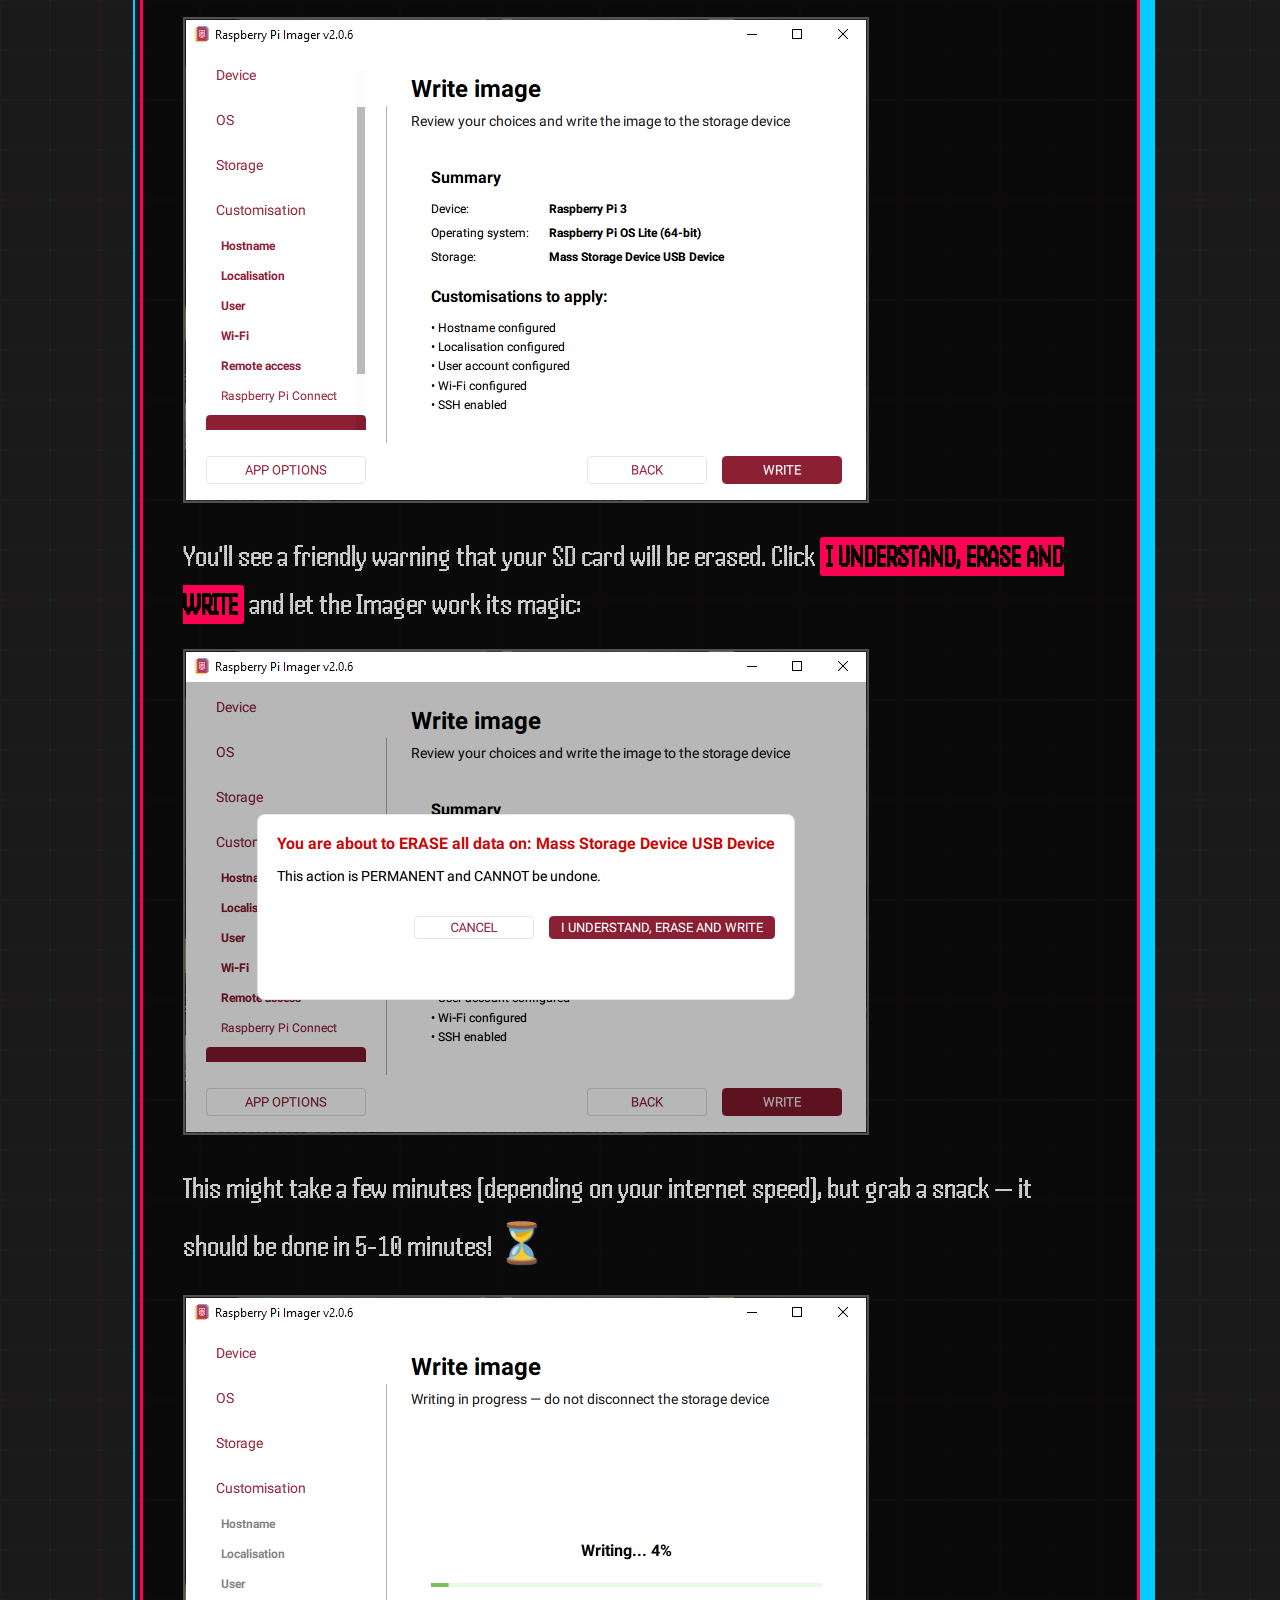
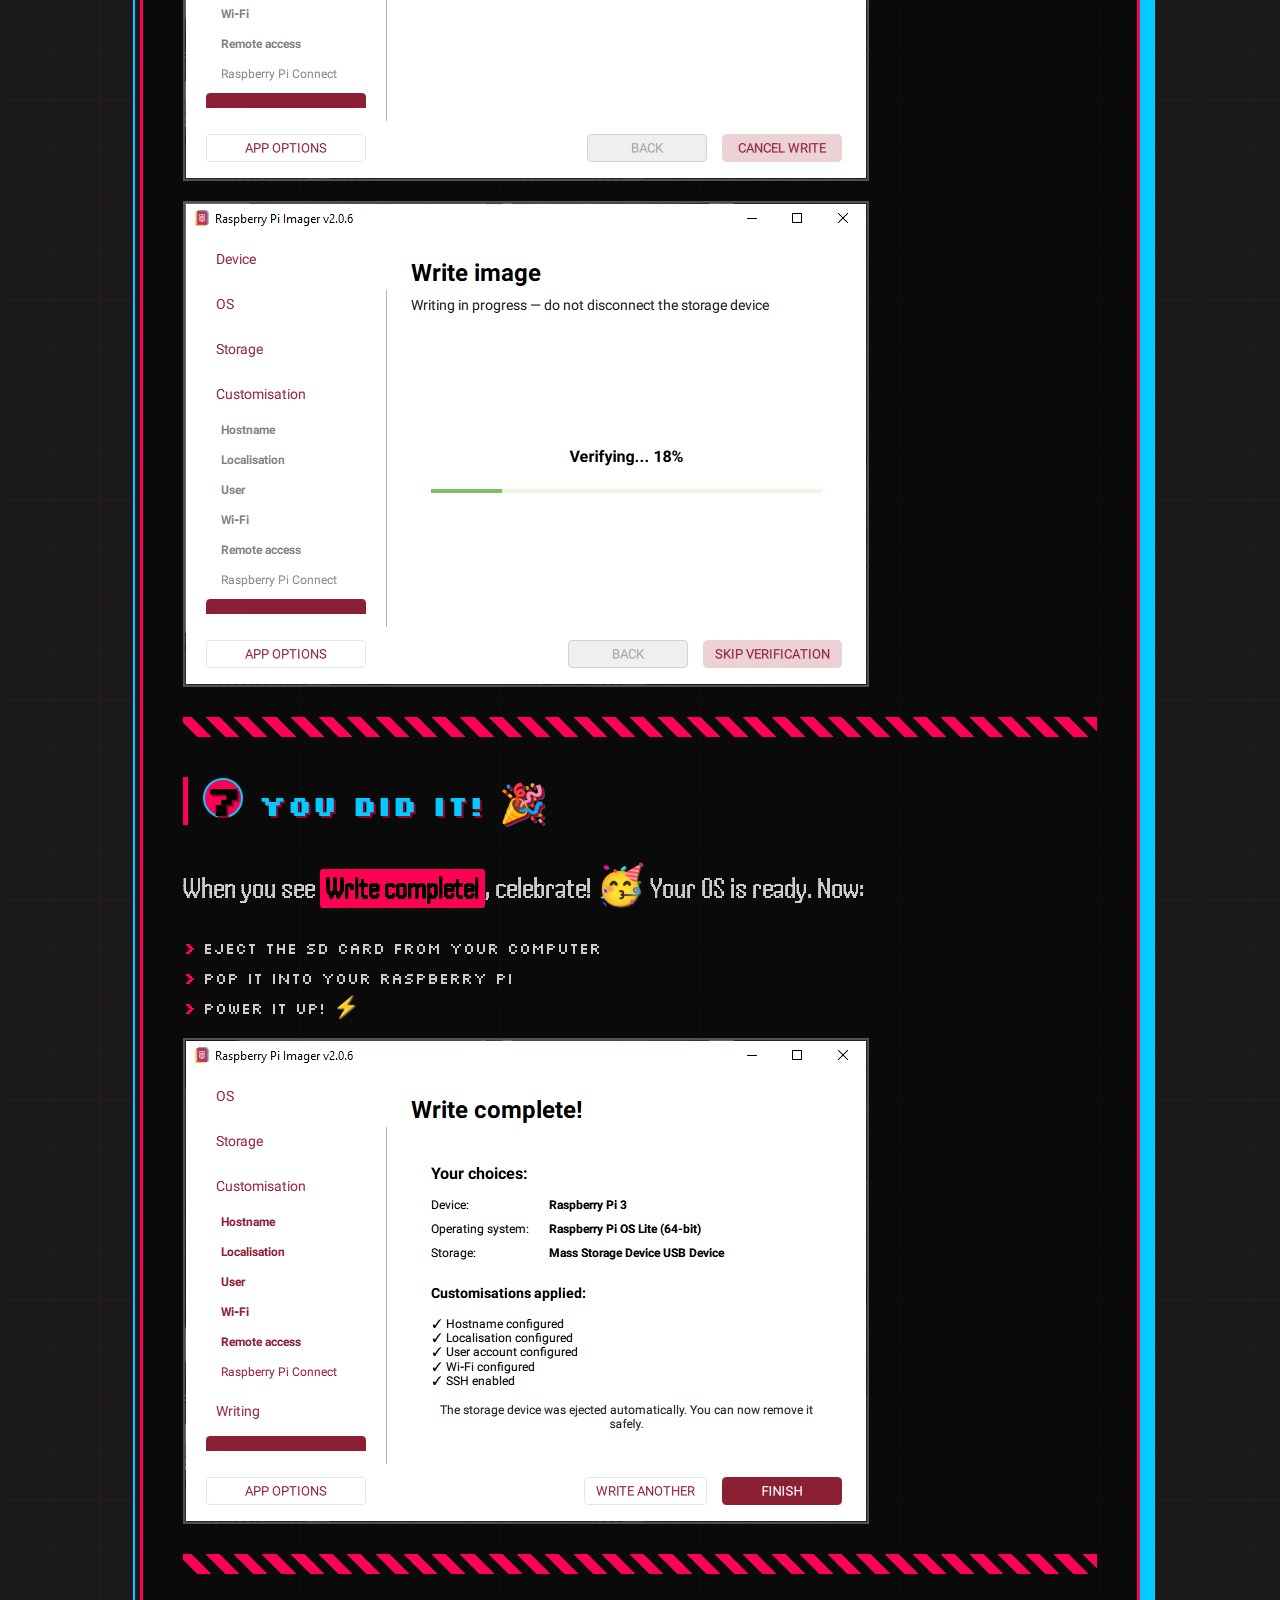
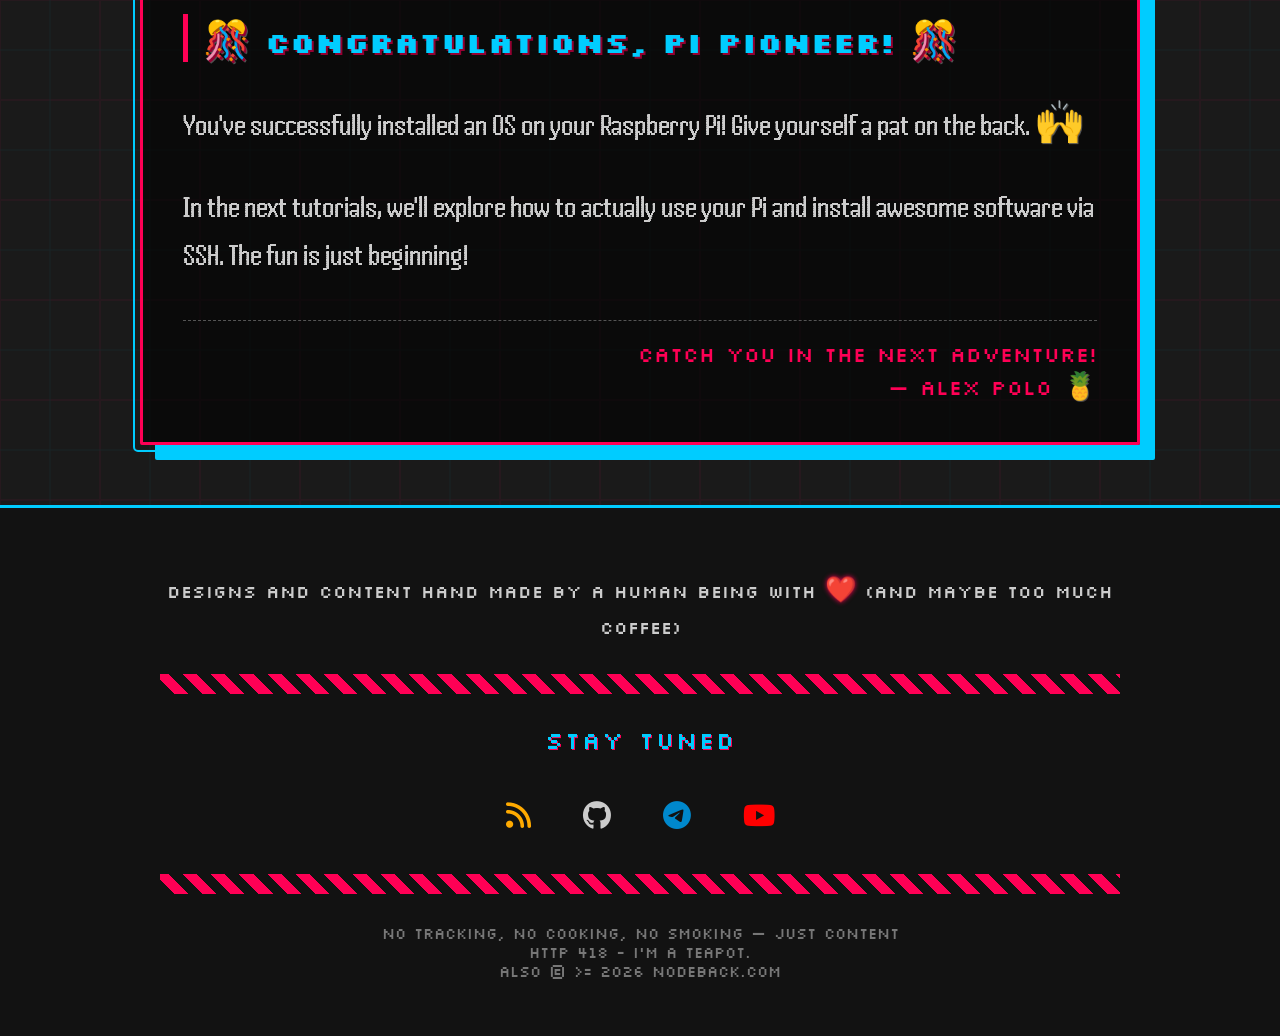
==== commit 93f7c8fe: "Added post date" ====
--- a/posts/how-to-install-an-operation-system-on-raspberry-pi/TUTORIAL.html
+++ b/posts/how-to-install-an-operation-system-on-raspberry-pi/TUTORIAL.html
@@ -390,6 +390,13 @@
             h1 {
                 font-size: 2em;
             }
+        }
+
+        .post-date {
+            color: #ffaa00;
+            font-size: 0.9em;
+            margin-bottom: 15px;
+            display: block;
         }
     </style>
     <script src="../../js/mobile-header.js"></script>
@@ -410,6 +417,8 @@
     </header>
 
     <div class="container">
+        <span class="post-date">February 4, 2026</span>
+
         <h1><span class="emoji">🍓✨</span> Your Raspberry Pi Adventure Begins: Installing the OS!</h1>
         
         <p>Ready to bring your Raspberry Pi to life? Let's jump right in and install its operating system! It's easier than you think. <span class="emoji">🚀</span></p>
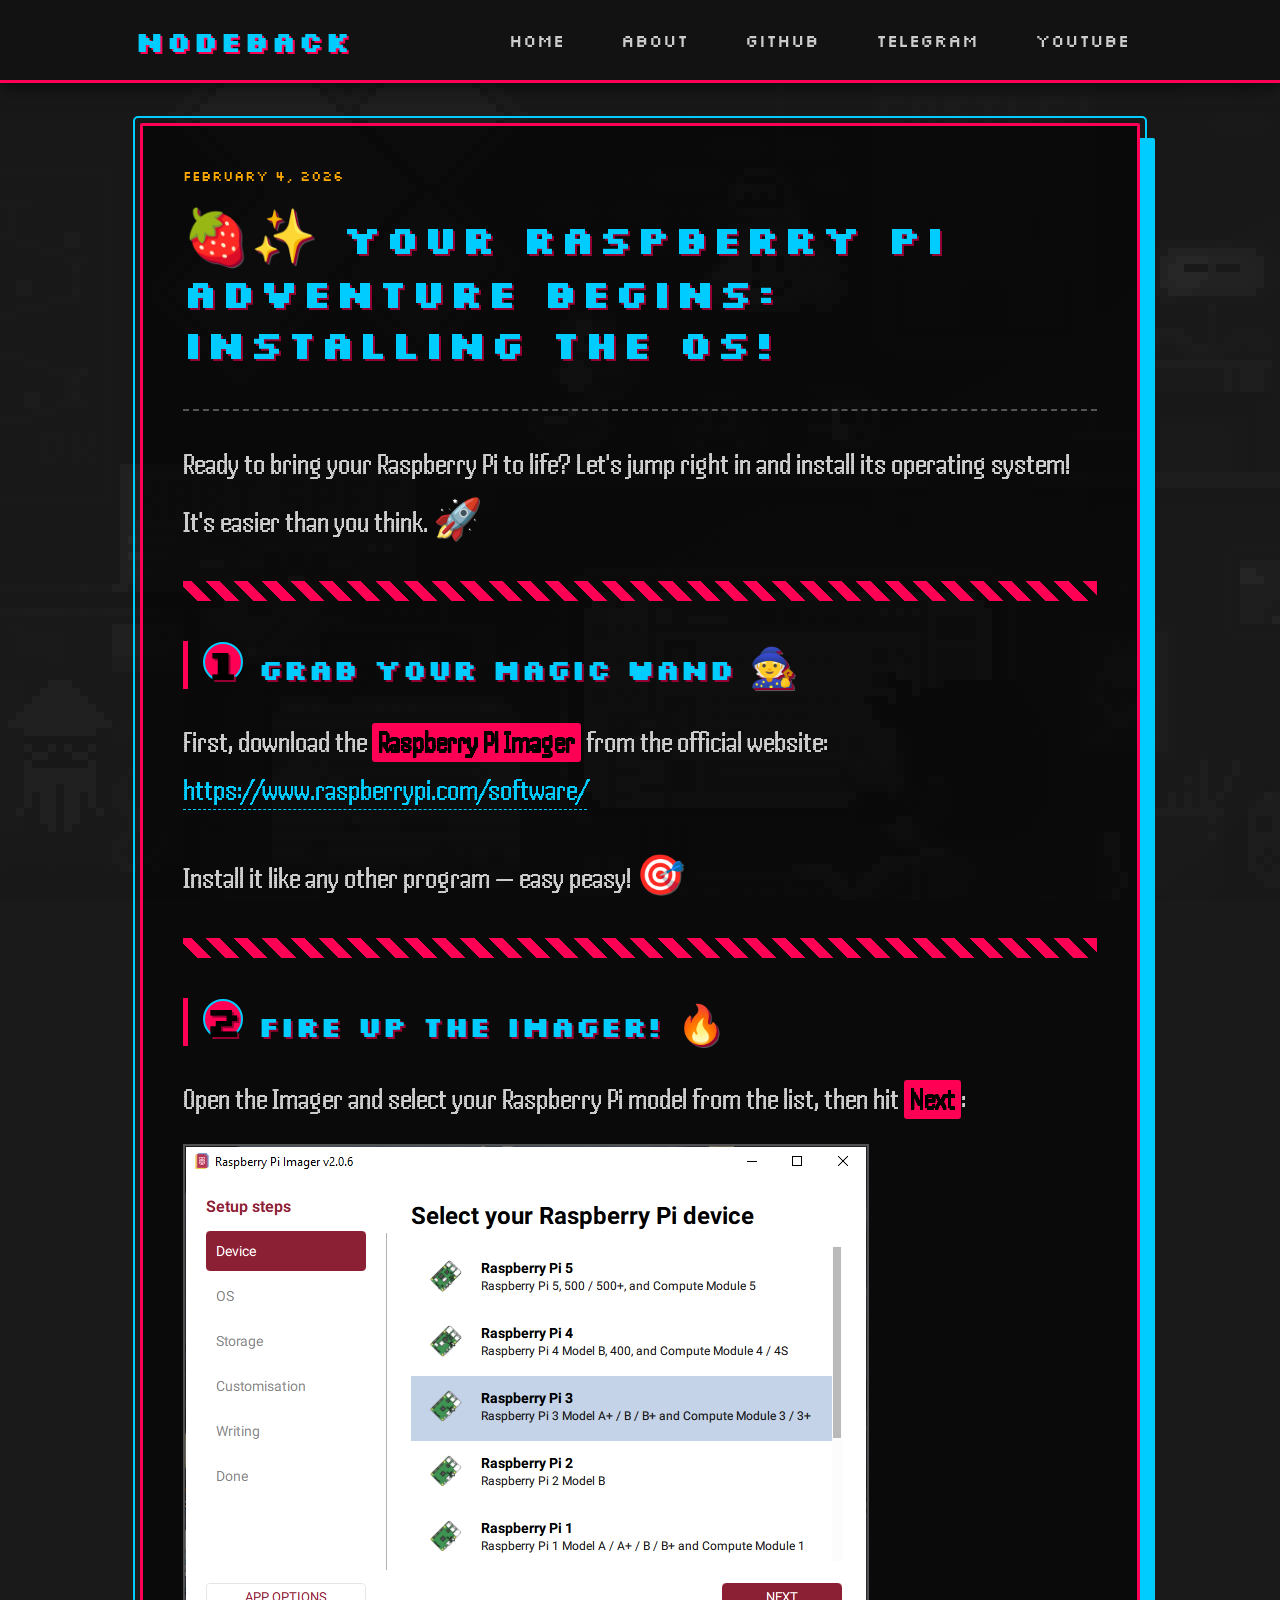
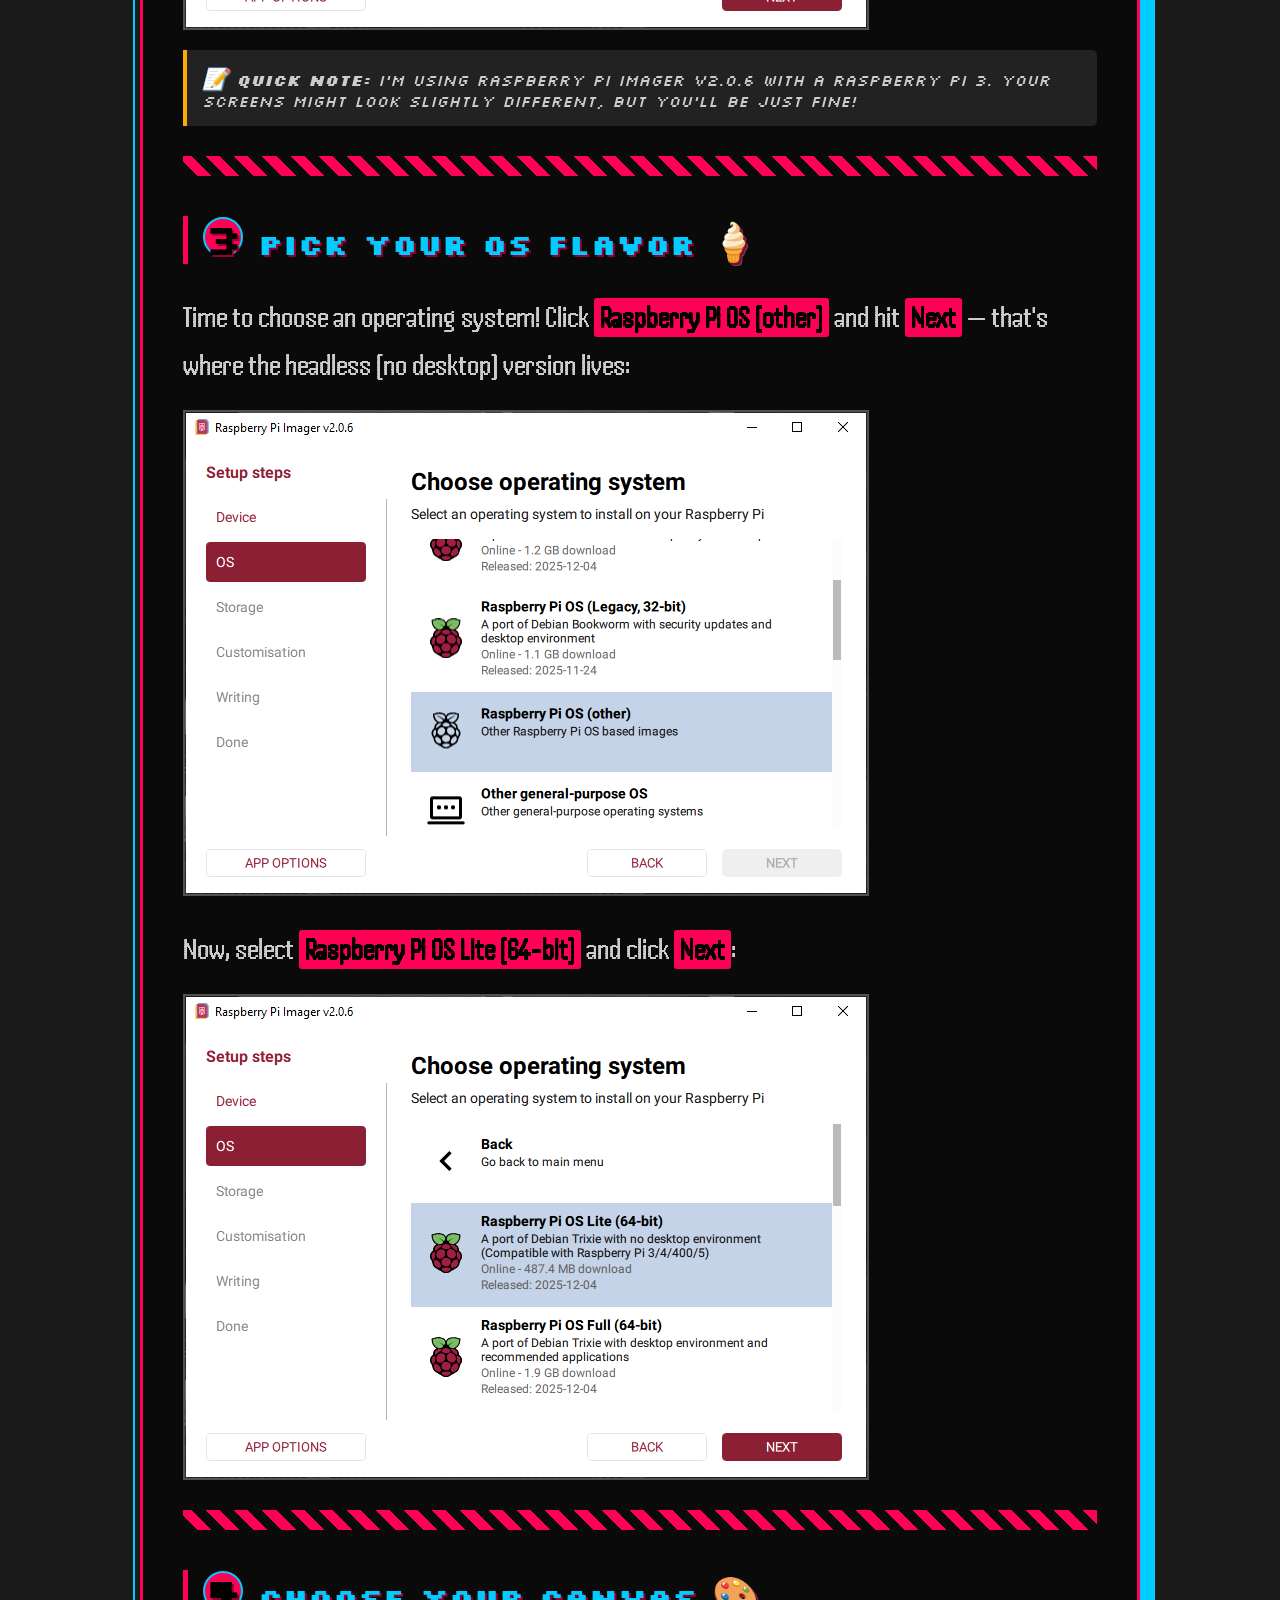
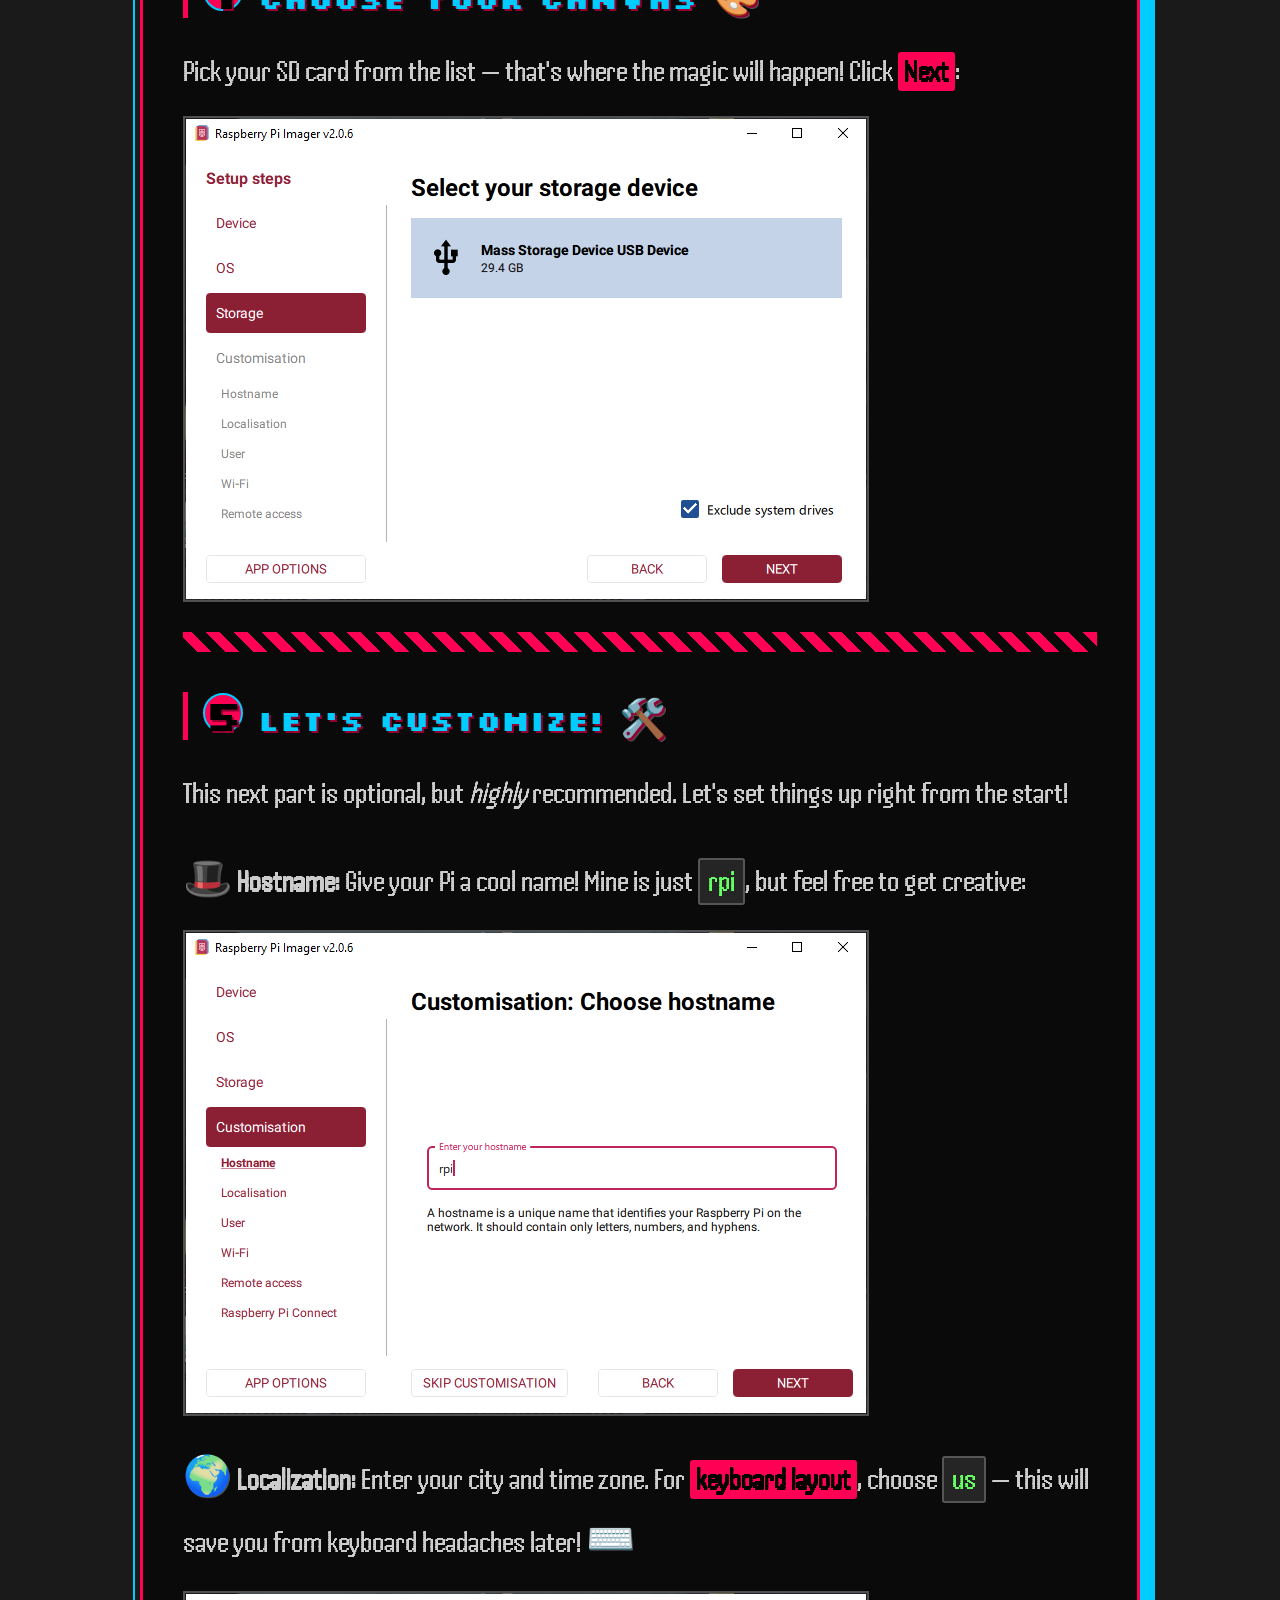
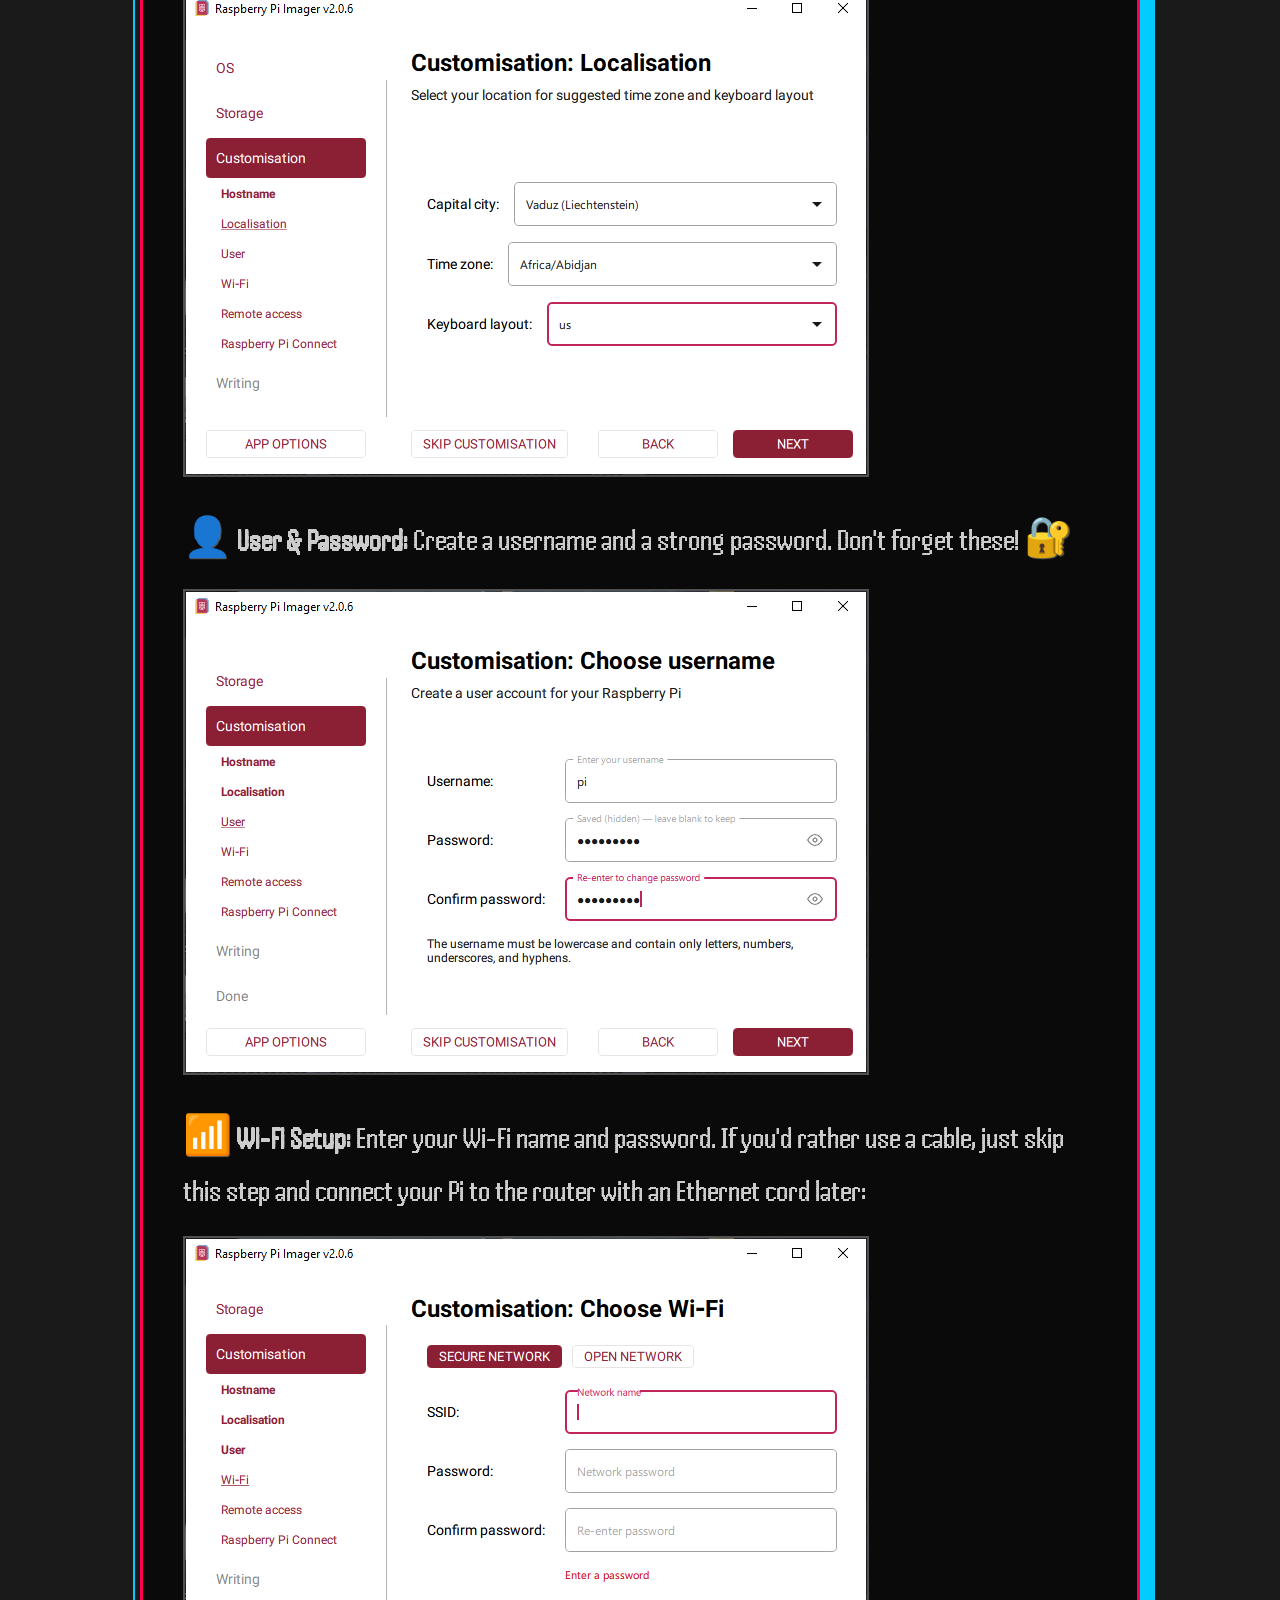
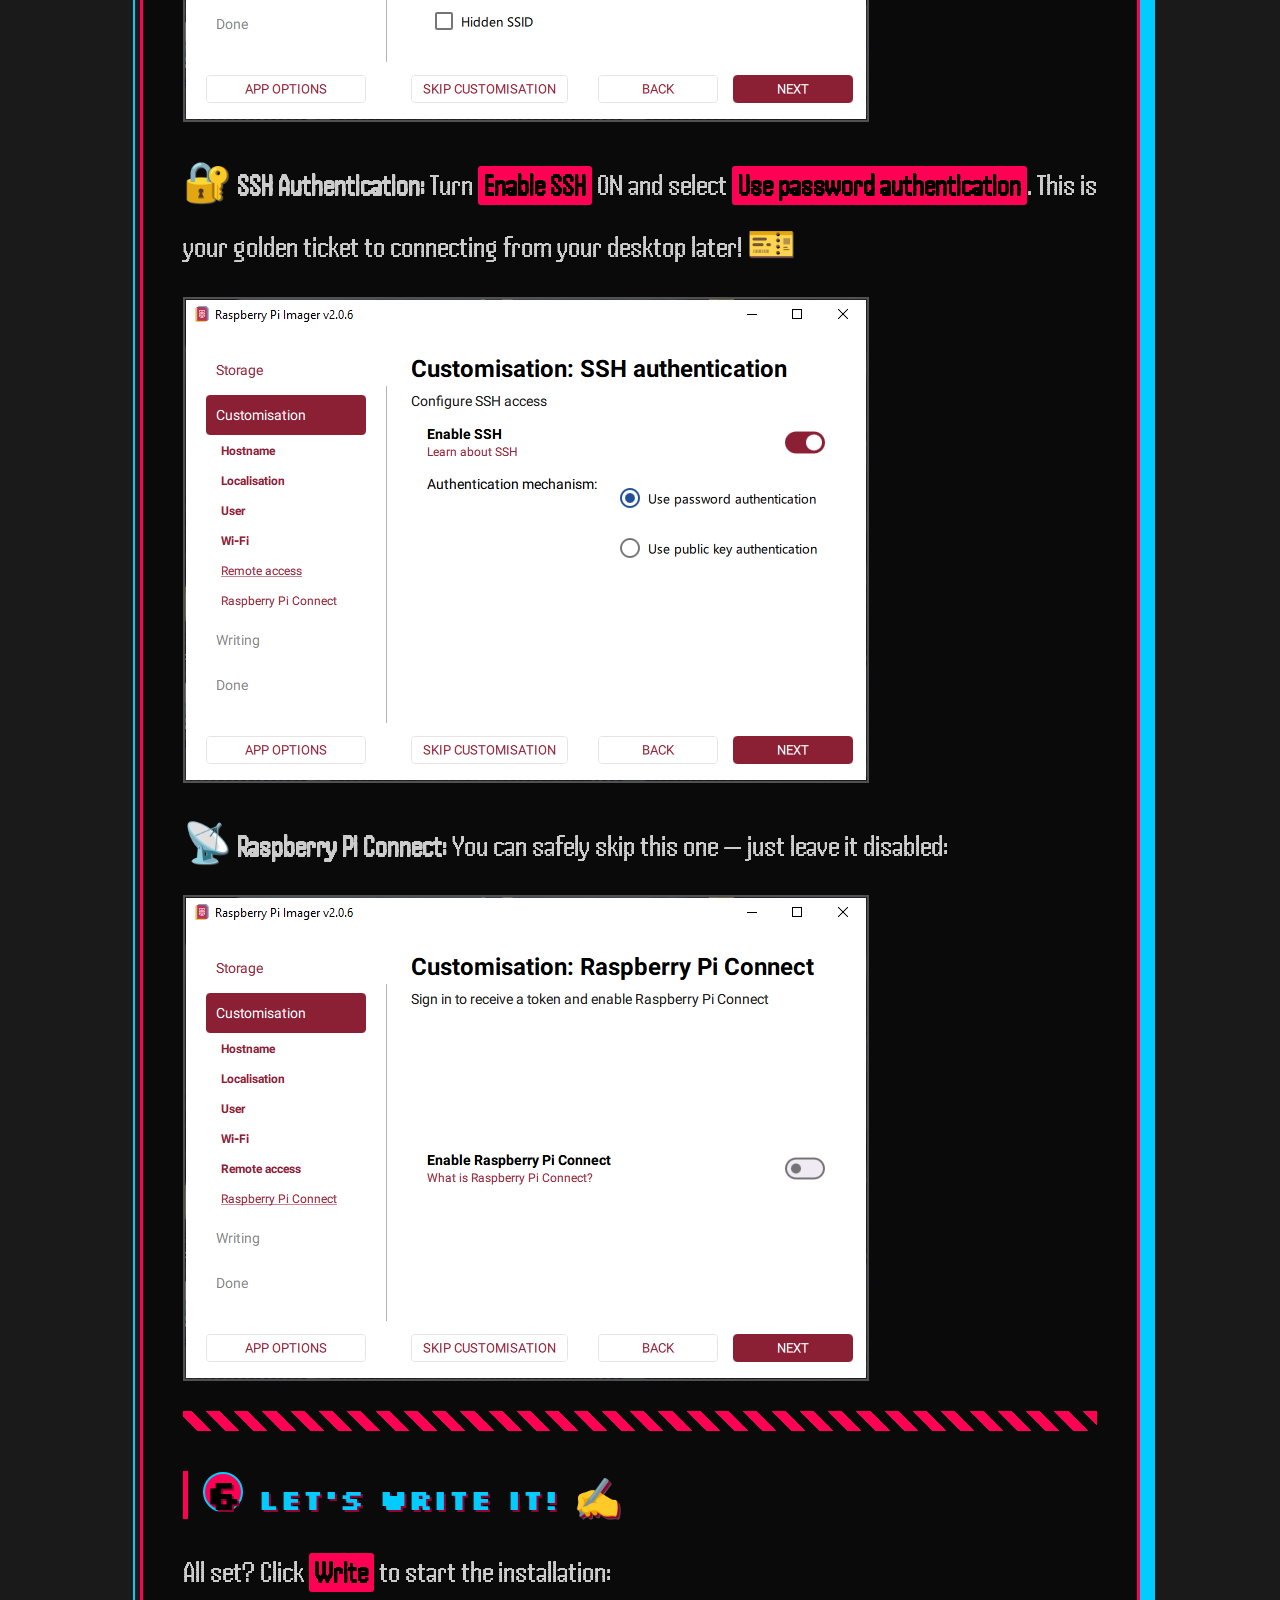
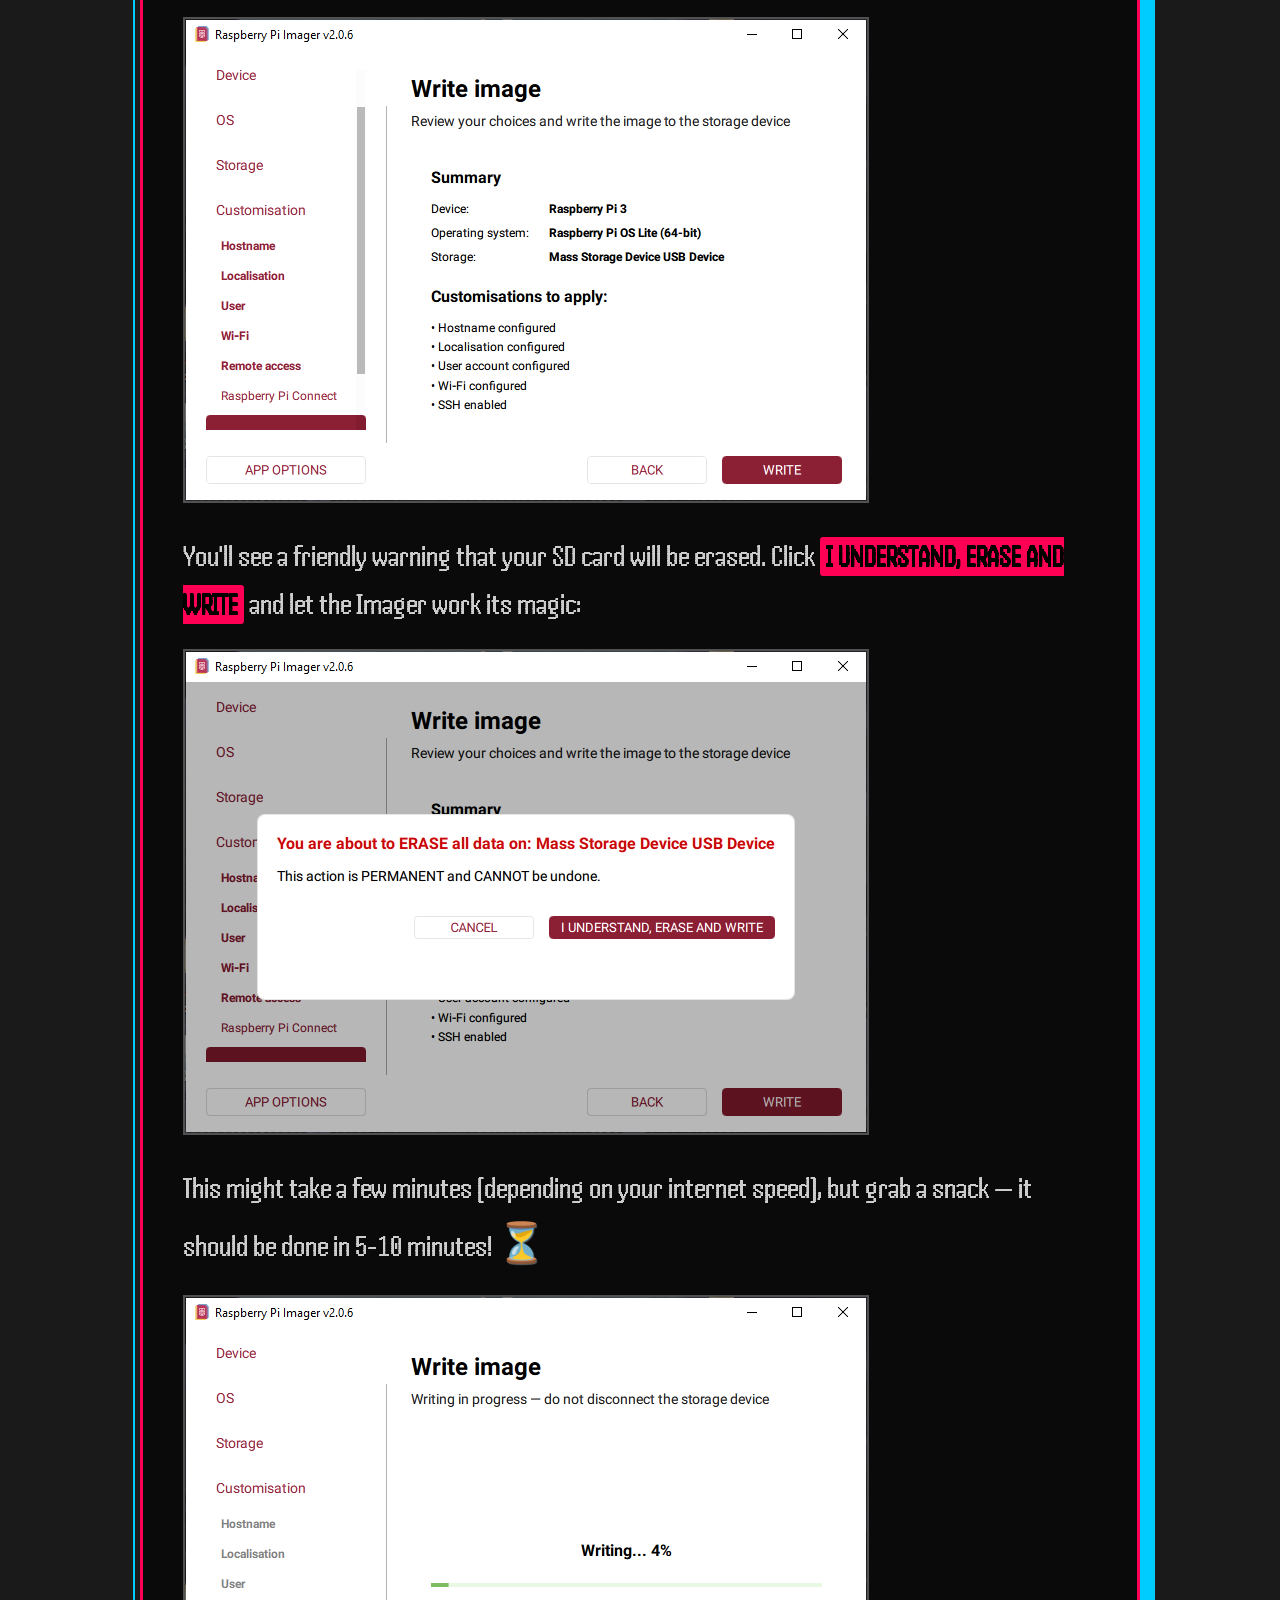
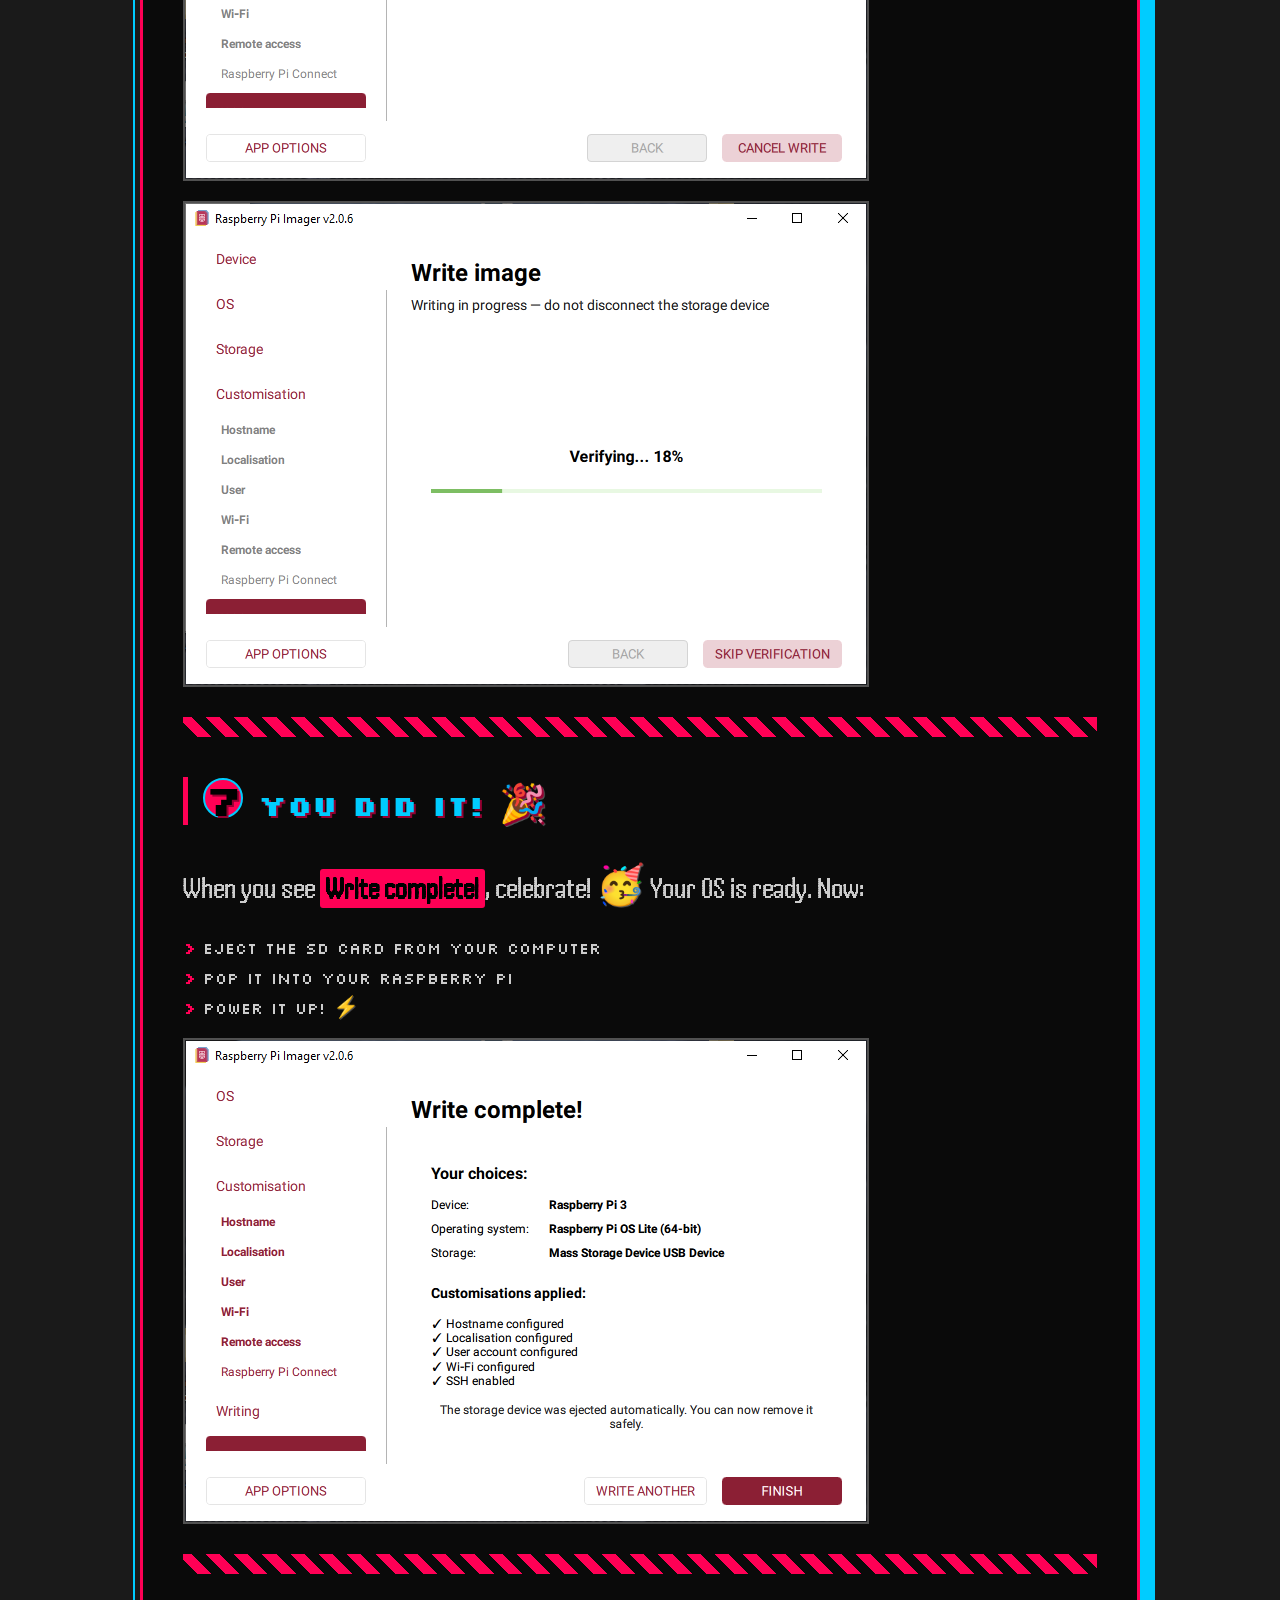
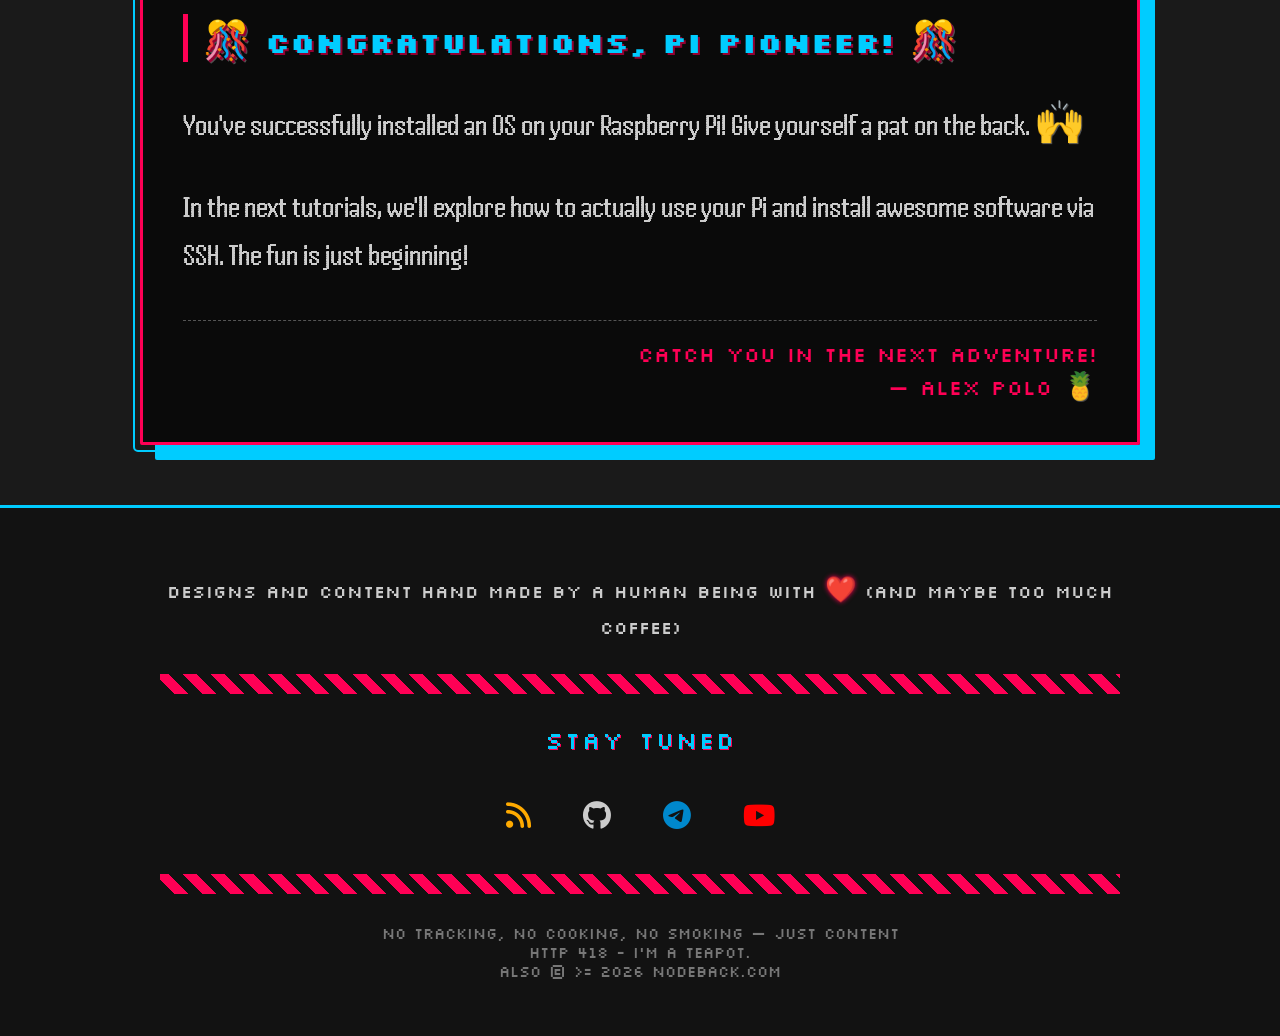
==== commit f23f90d7: "Changed background" ====
--- a/posts/how-to-install-an-operation-system-on-raspberry-pi/TUTORIAL.html
+++ b/posts/how-to-install-an-operation-system-on-raspberry-pi/TUTORIAL.html
@@ -19,13 +19,25 @@
             color: #ccc;
             margin: 0;
             padding: 0;
-            background-image: url('data:image/svg+xml;utf8,<svg xmlns="http://www.w3.org/2000/svg" width="100" height="100" opacity="0.05"><rect width="100" height="100" fill="none" stroke="%23ff0055" stroke-width="2"/><path d="M0,50 L100,50 M50,0 L50,100" stroke="%2300ccff" stroke-width="1"/></svg>');
+            //background-image: url('data:image/svg+xml;utf8,<svg xmlns="http://www.w3.org/2000/svg" width="100" height="100" opacity="0.05"><rect width="100" height="100" fill="none" stroke="%23ff0055" stroke-width="2"/><path d="M0,50 L100,50 M50,0 L50,100" stroke="%2300ccff" stroke-width="1"/></svg>');
         }
 
         body, .silkscreen-regular {
             font-family: "Silkscreen", monospace;
             font-weight: 400;
             font-style: normal;
+        }
+
+        .bg {
+            background-image: url(../../img/mario.gif);
+            opacity: 0.07;
+            filter: grayscale(100%);
+            position: fixed;
+            left: 0;
+            top: 0;
+            width: 100%;
+            height: 100%;
+            z-index: -1;
         }
 
         /* START Header styles */
@@ -403,6 +415,8 @@
     <script src="../../js/ascii-art.js"></script>
 </head>
 <body>
+    <div class="bg"></div>
+
     <header class="site-header">
         <div class="header-container">
             <div class="logo">Nodeback</div>
@@ -560,6 +574,6 @@
         </div>
     </footer>
 
-    <script src="../../js/tile-background.js"></script>
+    <!--<script src="../../js/tile-background.js"></script>-->
 </body>
 </html>
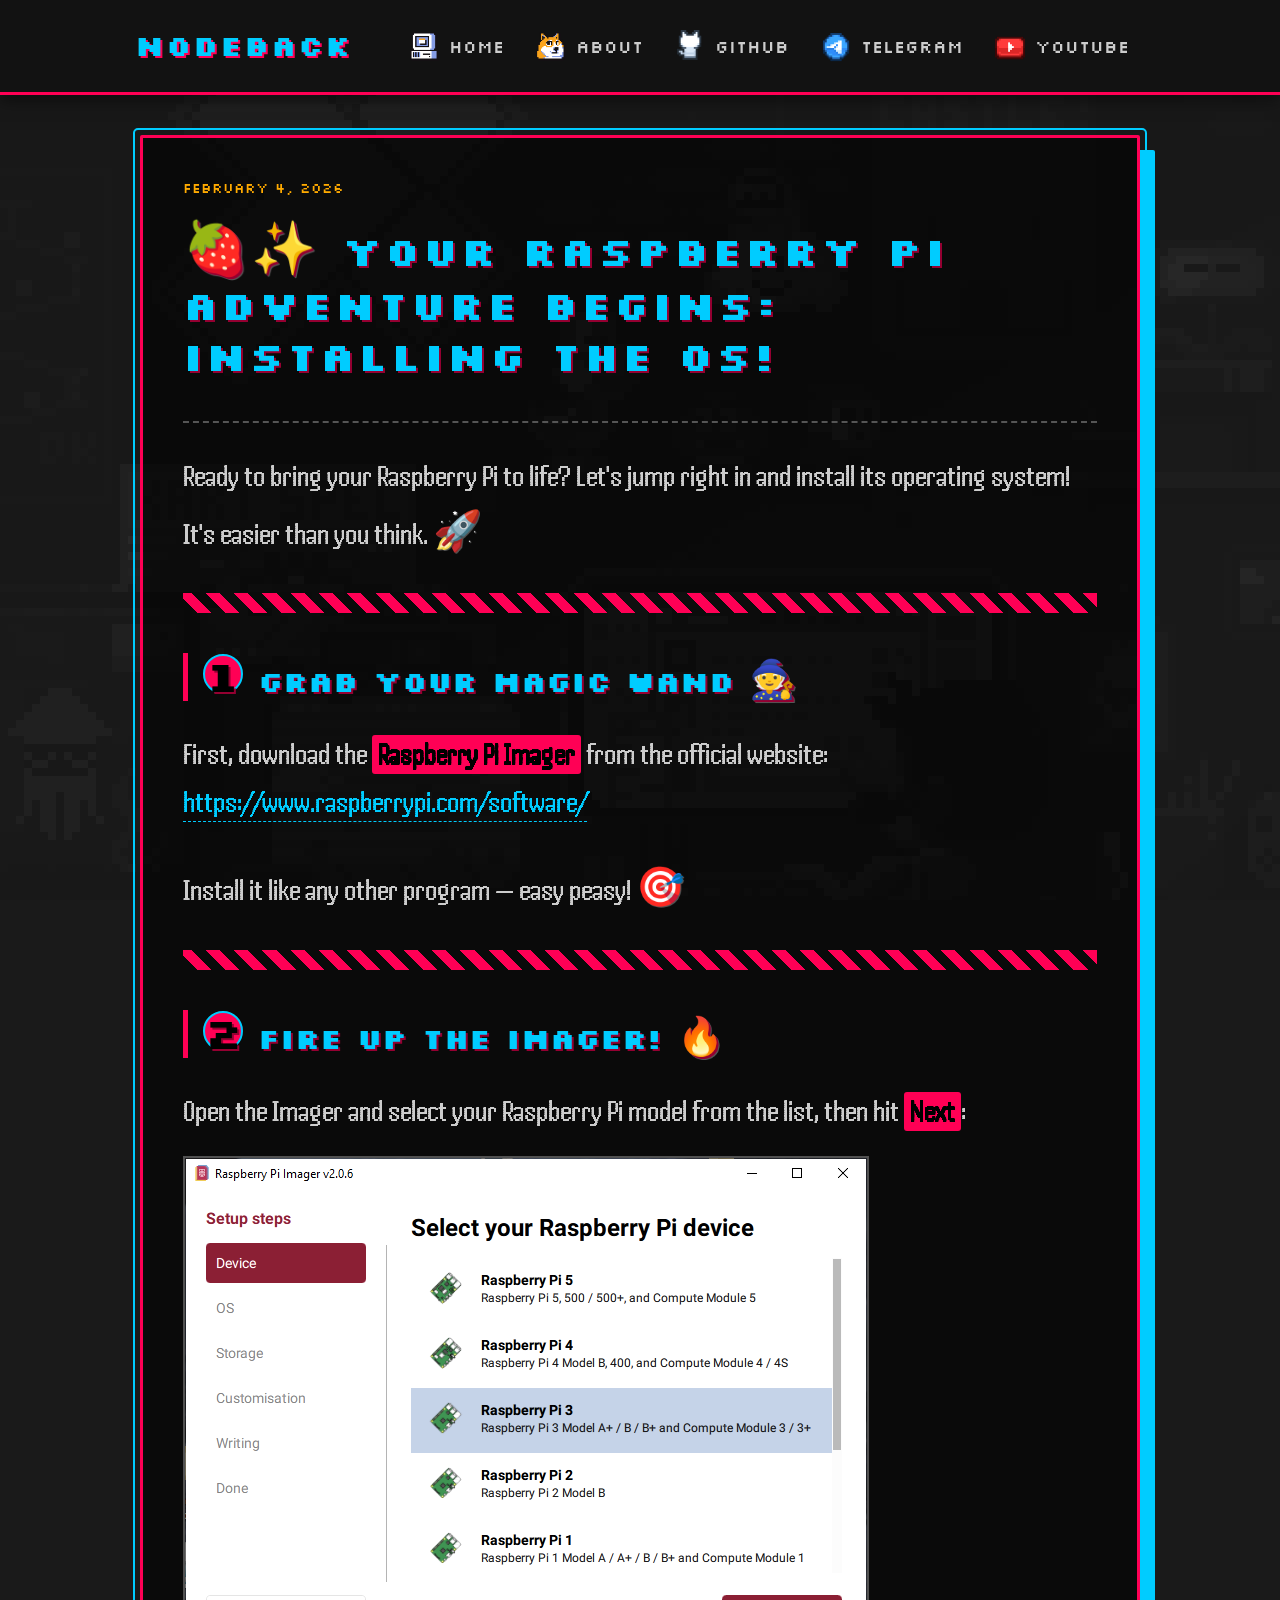
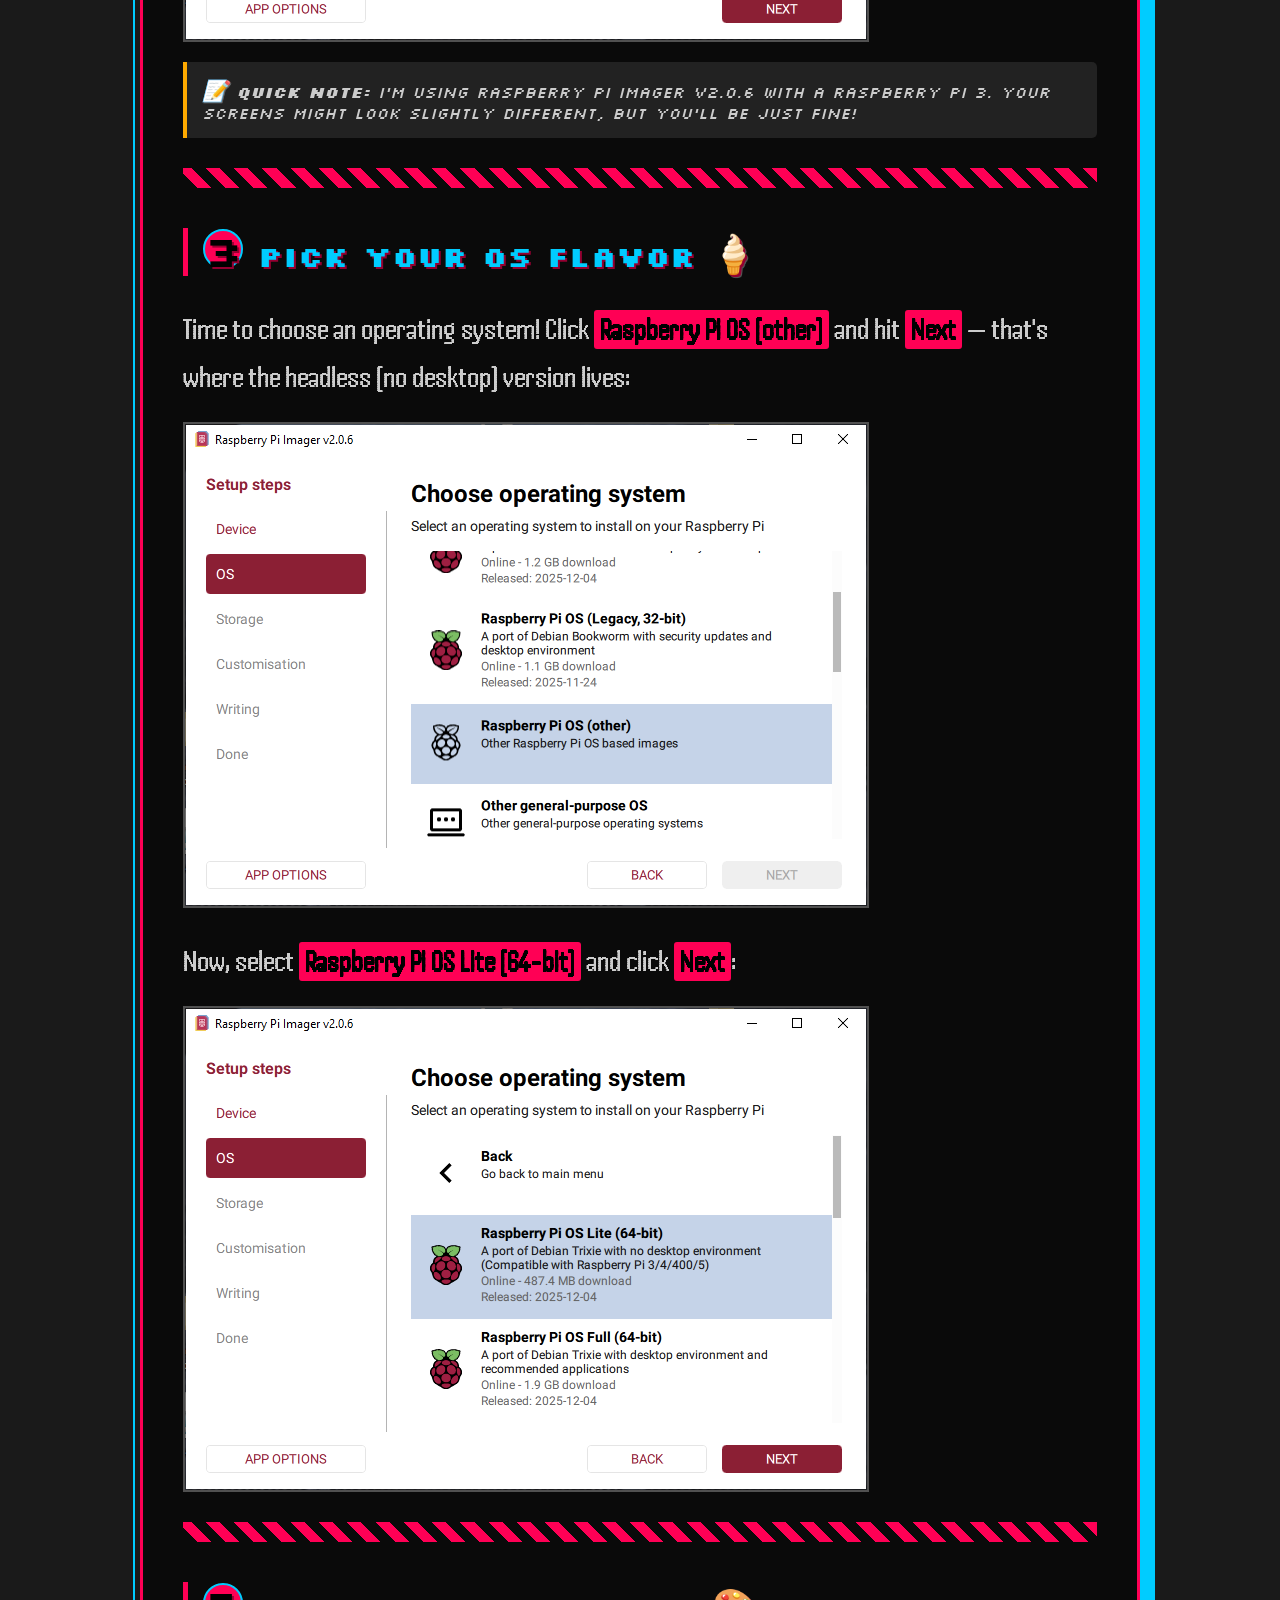
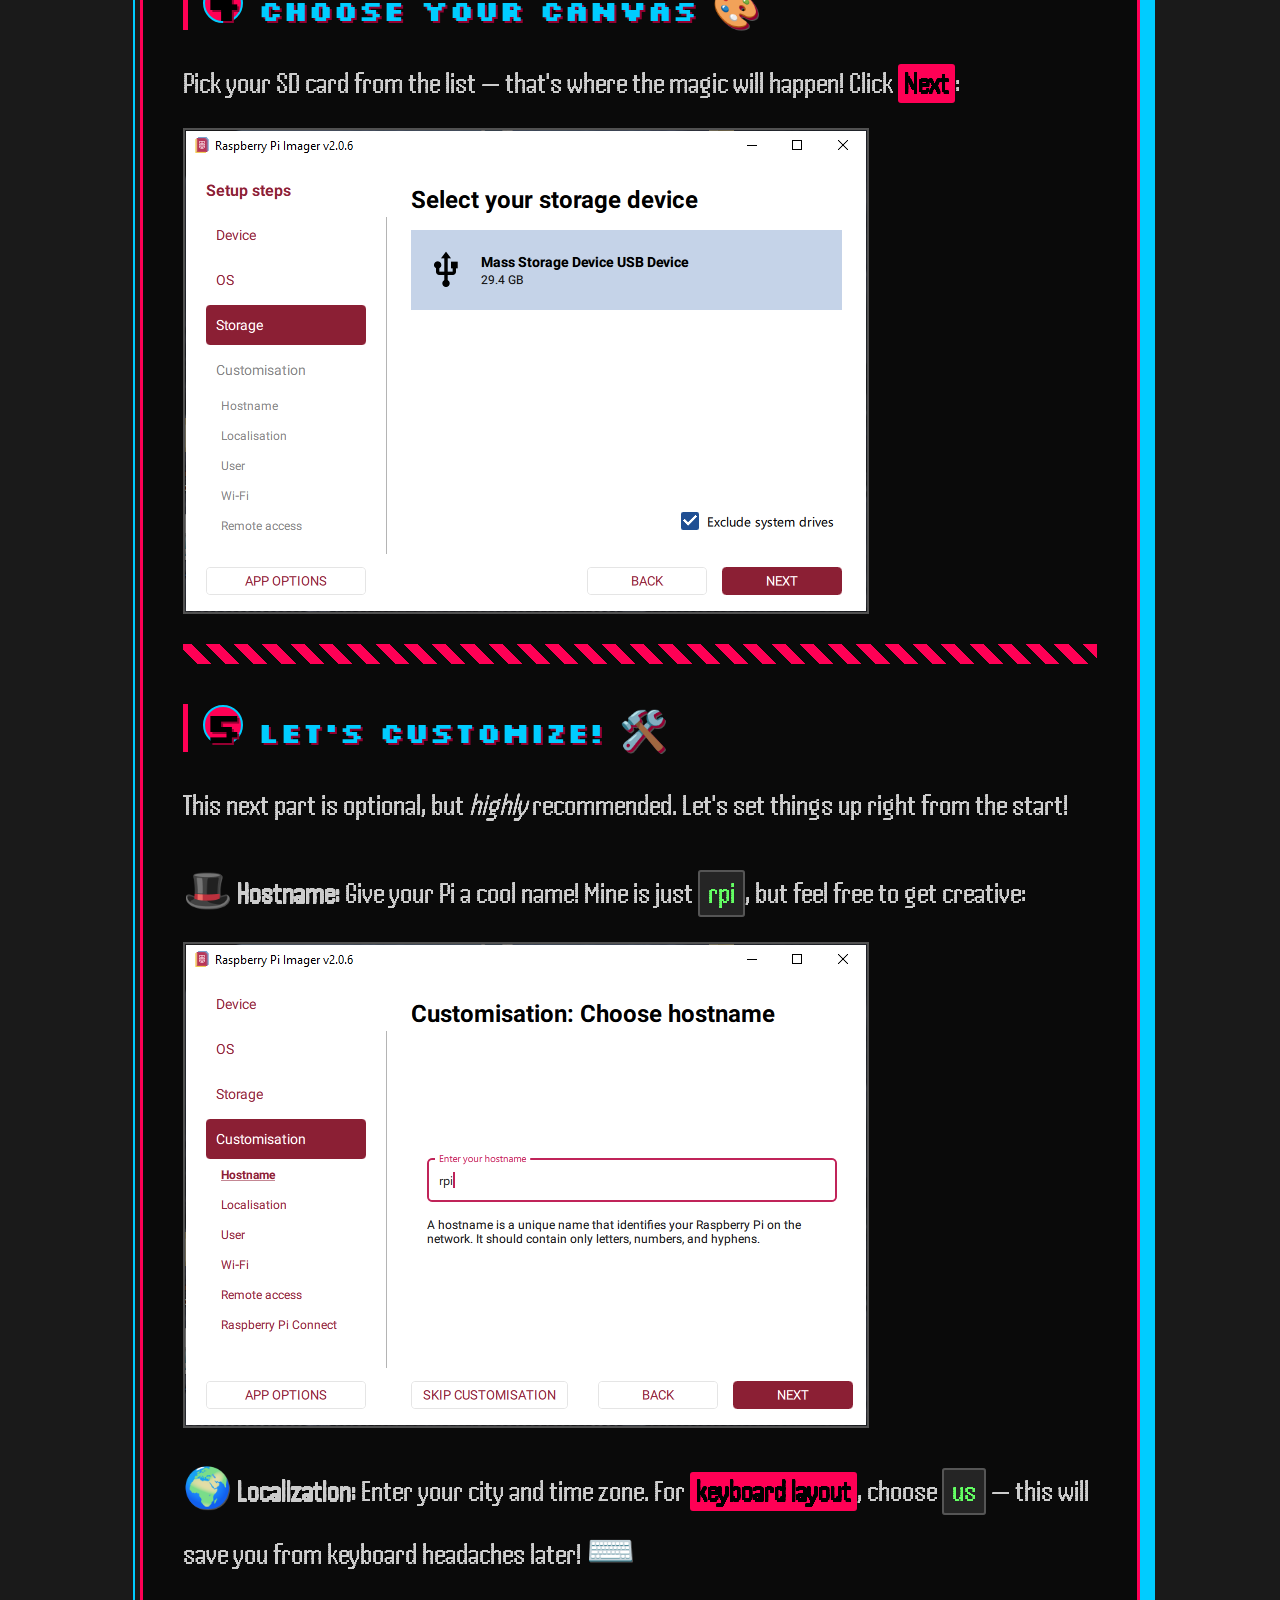
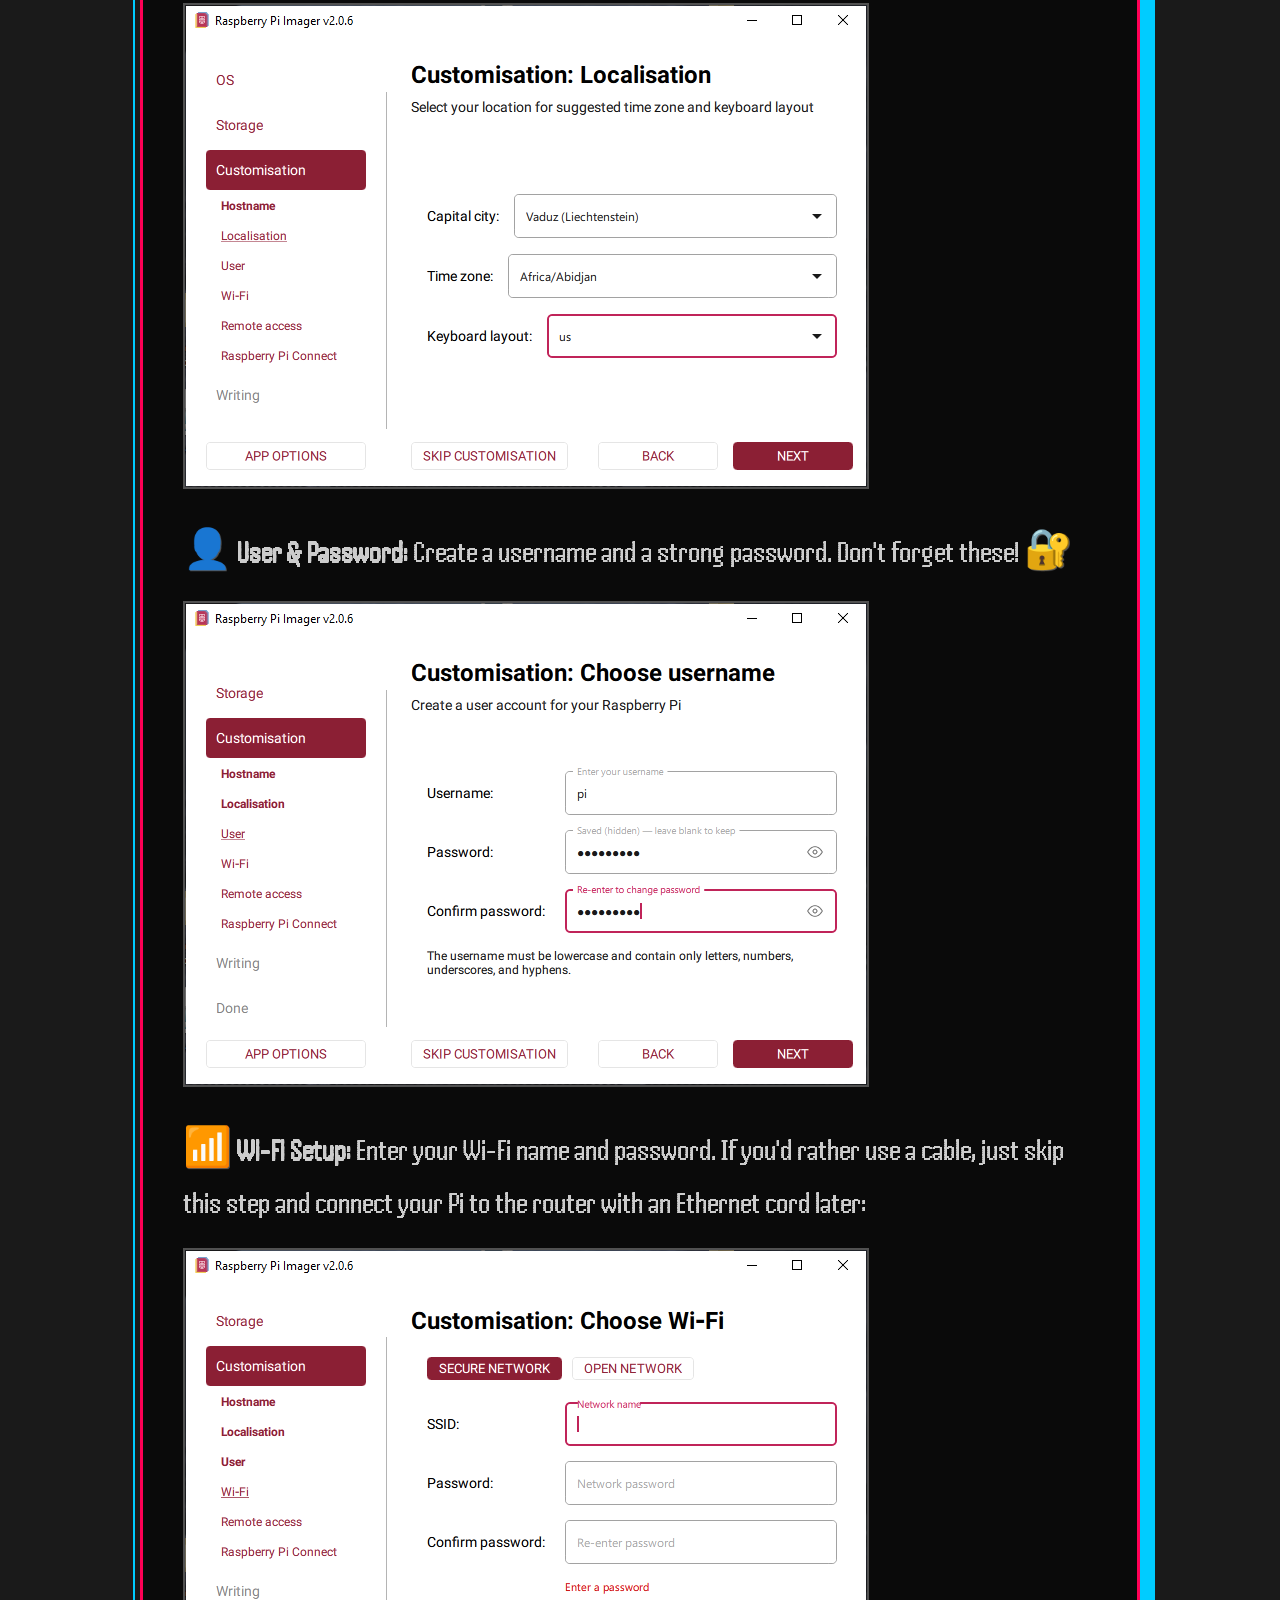
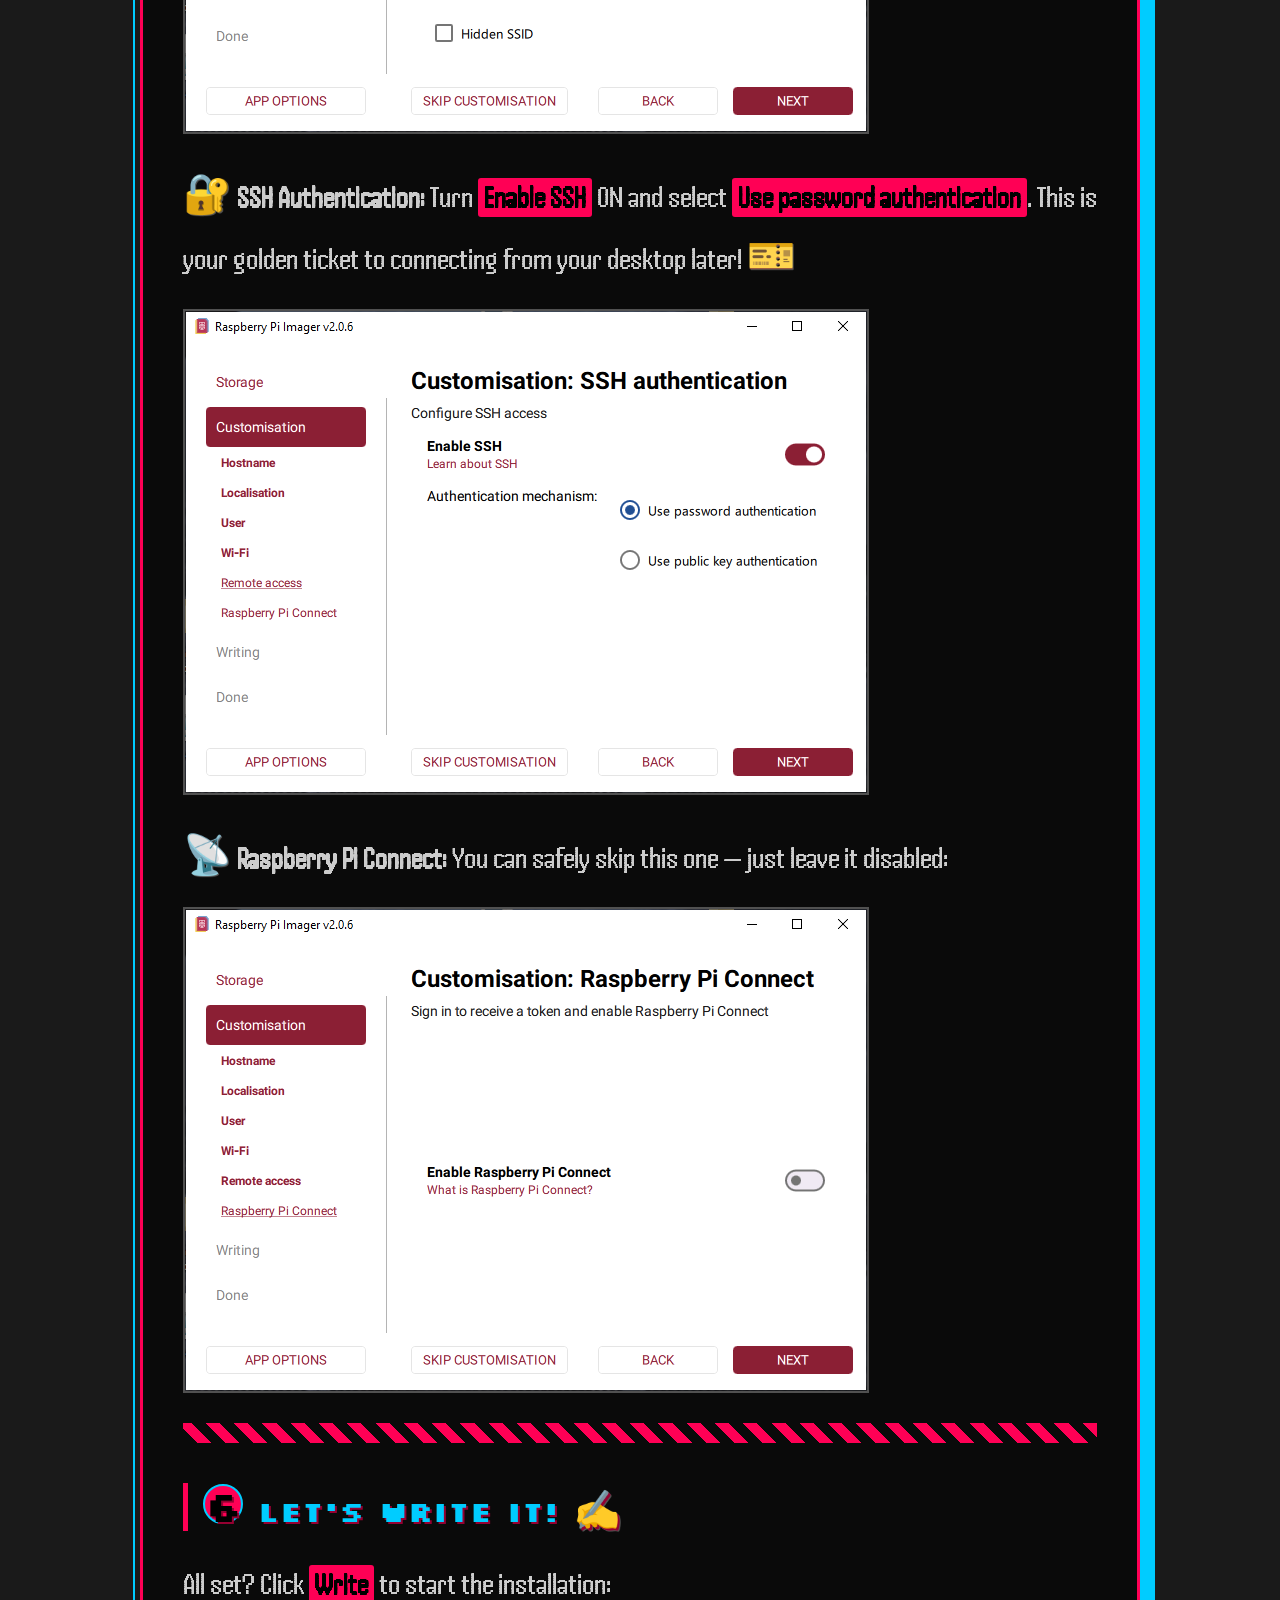
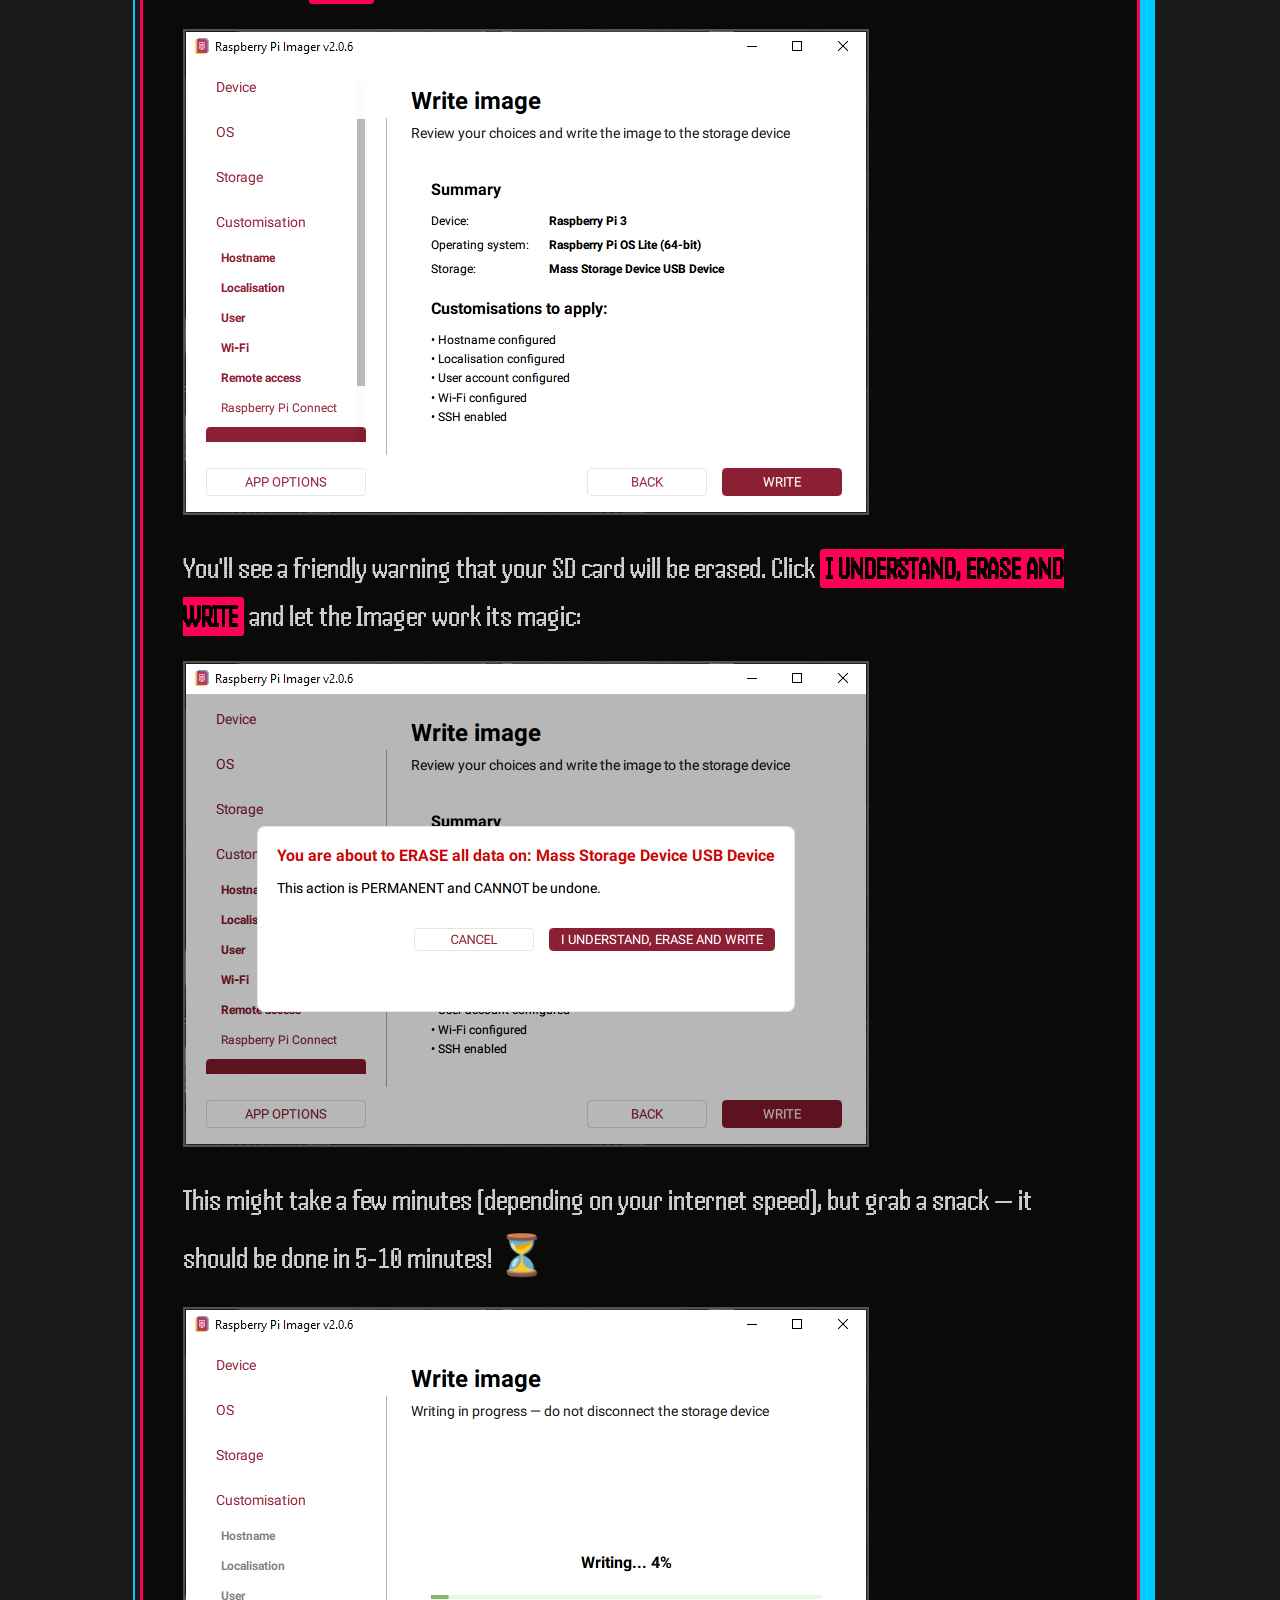
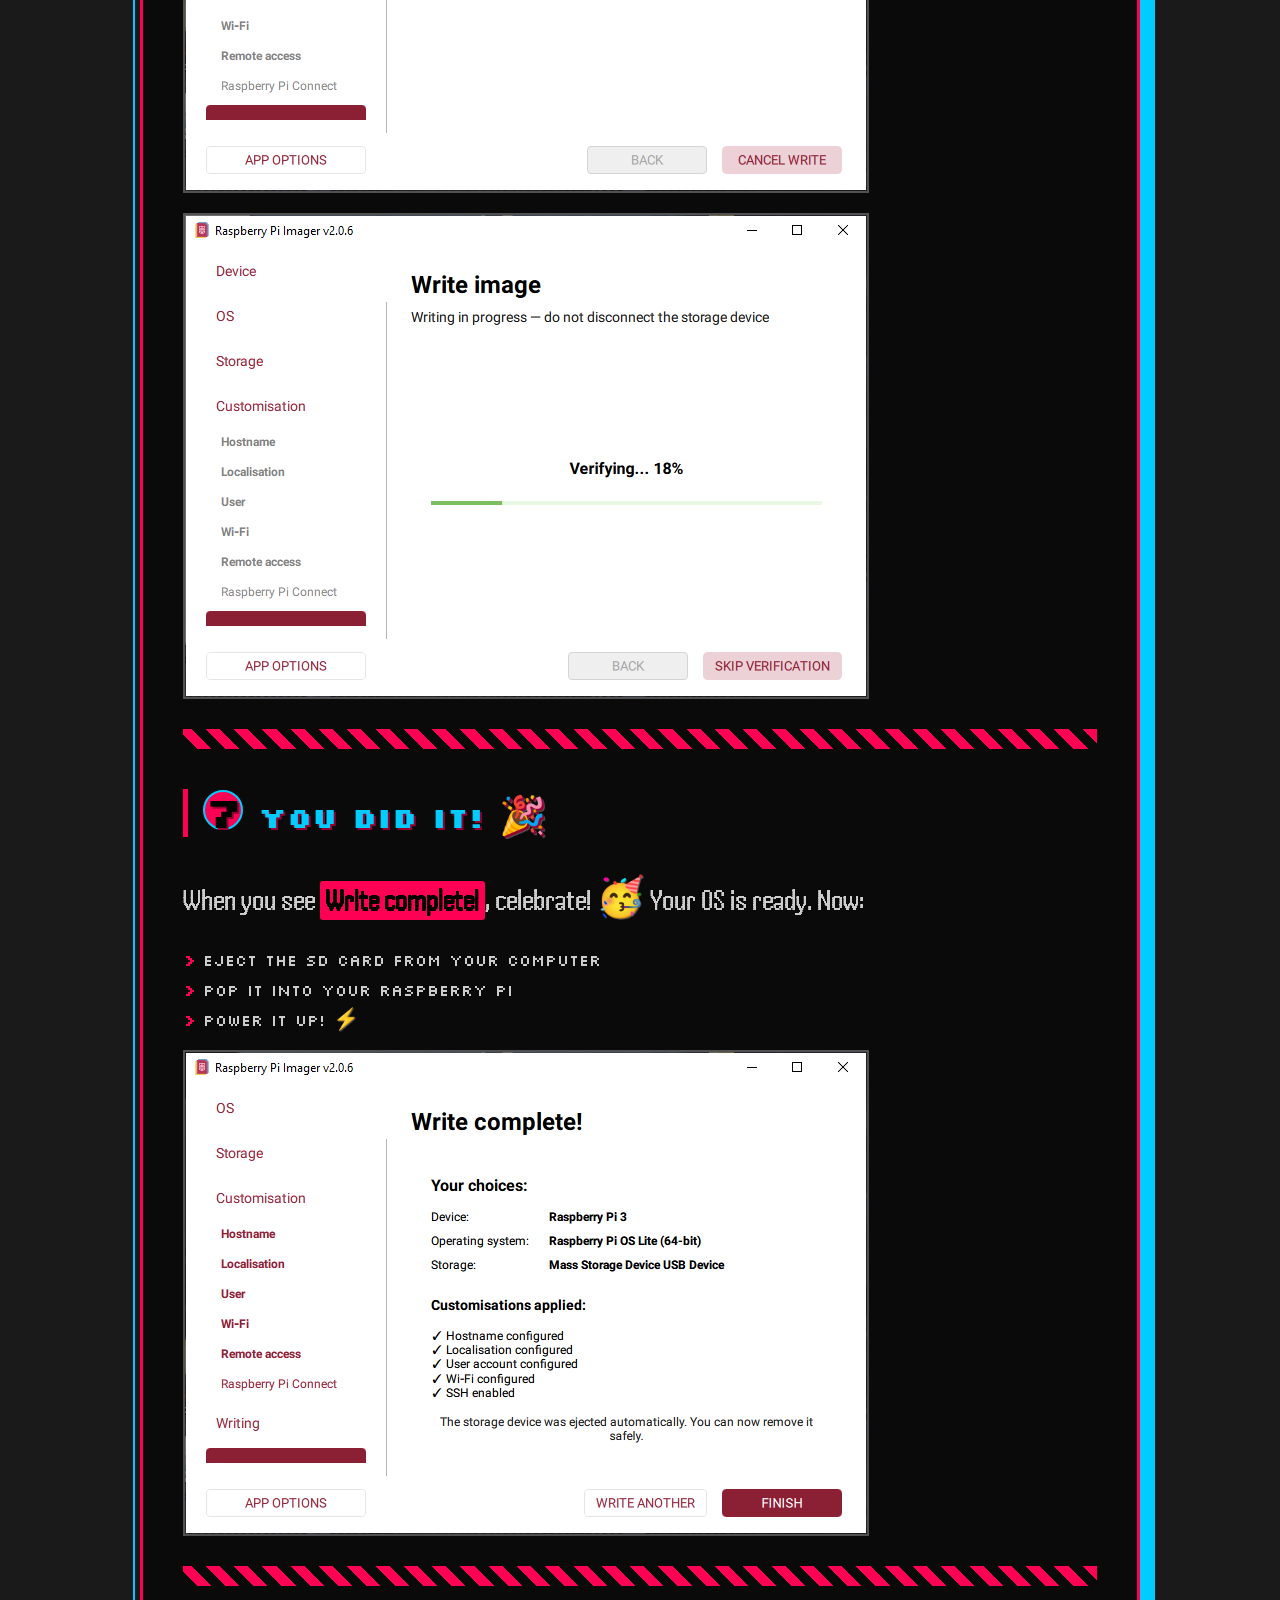
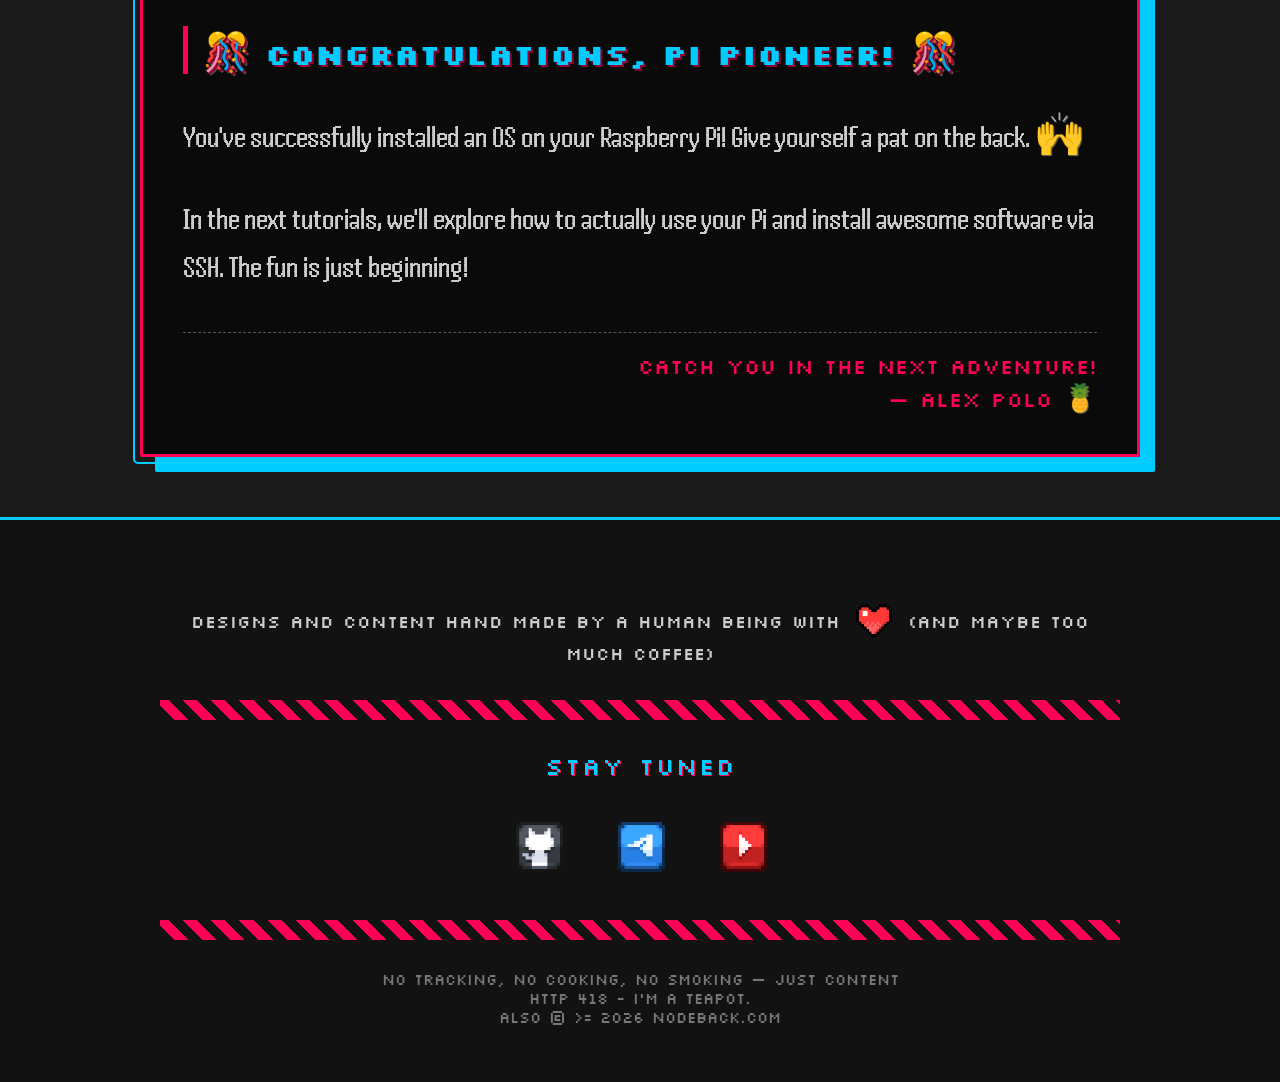
==== commit 02ca75fb: "Added icons" ====
--- a/posts/how-to-install-an-operation-system-on-raspberry-pi/TUTORIAL.html
+++ b/posts/how-to-install-an-operation-system-on-raspberry-pi/TUTORIAL.html
@@ -62,6 +62,8 @@
         }
         
         .logo {
+            position: relative;
+            top: -2px;
             font-size: 1.8em;
             font-weight: bold;
             color: #00ccff;
@@ -69,10 +71,9 @@
             letter-spacing: 2px;
             text-shadow: 2px 2px 0px #ff0055;
         }
-        
+
         .nav-links {
             display: flex;
-            gap: 25px;
         }
         
         .nav-links a {
@@ -130,9 +131,8 @@
         }
         
         .footer-heart {
-            color: #ff0055;
-            font-size: 1.4em;
-            text-shadow: 0 0 5px #ff0055;
+            position: relative;
+            top: 15px;
             display: inline-block;
             animation: pulse 1s ease infinite; 
         }
@@ -164,25 +164,7 @@
         }
         
         .social-icons a:hover {
-            color: #ff0055;
-            border-color: #00ccff;
             transform: scale(1.2);
-        }
-        
-        .social-icons .fa-rss {
-            color: #ffaa00;
-        }
-        
-        .social-icons .fa-github {
-            color: #ccc;
-        }
-        
-        .social-icons .fa-telegram {
-            color: #0088cc;
-        }
-        
-        .social-icons .fa-youtube {
-            color: #ff0000;
         }
 
         @keyframes pulse {
@@ -205,6 +187,98 @@
         }
 
         /* END Footer styles */
+
+        /* START Icons */
+
+        .icon-github:before {
+            content: '';
+            display: inline-block;
+            background-image: url(../../img/icons/github_icon_bg.png);
+            background-size: contain;
+            width: 50px;
+            height: 50px;
+        }
+
+        .icon-telegram:before {
+            content: '';
+            display: inline-block;
+            background-image: url(../../img/icons/telegram_icon_bg.png);
+            background-size: contain;
+            width: 50px;
+            height: 50px;
+        }
+
+        .icon-youtube:before {
+            content: '';
+            display: inline-block;
+            background-image: url(../../img/icons/youtube_icon_bg.png);
+            background-size: contain;
+            width: 50px;
+            height: 50px;
+        }
+
+        .icon-heart:before {
+            content: '';
+            display: inline-block;
+            background-image: url(../../img/icons/heart.png);
+            background-size: contain;
+            width: 50px;
+            height: 50px;
+        }
+
+        .nav-links a {
+            display: flex;
+            align-items: center; 
+            gap: 10px;
+        }
+
+        .icon-home.small:before {
+            content: '';
+            display: inline-block;
+            background-image: url(../../img/icons/computer.png);
+            background-size: contain;
+            width: 30px;
+            height: 30px;
+            position: relative;
+            bottom: -2px;
+        }
+
+        .icon-about.small:before {
+            content: '';
+            display: inline-block;
+            background-image: url(../../img/icons/dog.png);
+            background-size: contain;
+            width: 30px;
+            height: 30px;
+            position: relative;
+            bottom: -2px;
+        }
+
+        .icon-github.small:before {
+            background-image: url(../../img/icons/github_icon.png);
+            width: 30px;
+            height: 30px;
+            position: relative;
+            bottom: -1px;
+        }
+
+        .icon-telegram.small:before {
+            background-image: url(../../img/icons/telegram_icon.png);
+            width: 30px;
+            height: 30px;
+            position: relative;
+            bottom: -4px;
+        }
+
+        .icon-youtube.small:before {
+            background-image: url(../../img/icons/youtube_icon.png);
+            width: 30px;
+            height: 30px;
+            position: relative;
+            bottom: -4px;
+        }
+
+        /* END Icons */
         
         .container {
             max-width: 1000px;
@@ -421,11 +495,11 @@
         <div class="header-container">
             <div class="logo">Nodeback</div>
             <nav class="nav-links">
-                <a href="/">Home</a>
-                <a href="#">About</a>
-                <a href="https://github.com/polomoshnov" target="_blank">GitHub</a>
-                <a href="#" target="_blank">Telegram</a>
-                <a href="#" target="_blank">YouTube</a>
+                <a href="/"><i class="icon-home small"></i> Home</a>
+                <a href="#"><i class="icon-about small"></i> About</a>
+                <a href="https://github.com/polomoshnov" target="_blank"><i class="icon-github small"></i> GitHub</a>
+                <a href="https://t.me/nodebackcom" target="_blank"><i class="icon-telegram small"></i> Telegram</a>
+                <a href="#" target="_blank"><i class="icon-youtube small"></i> YouTube</a>
             </nav>
         </div>
     </header>
@@ -555,17 +629,16 @@
 
     <footer class="site-footer">
         <div class="footer-container">
-            <p class="footer-text">Designs and content hand made by a human being with <span class="footer-heart">❤️</span> (and maybe too much coffee)</p>
+            <p class="footer-text">Designs and content hand made by a human being with <i class="footer-heart icon-heart"></i> (and maybe too much coffee)</p>
             
             <div class="grunge-border"></div>
             
             <p class="stay-tuned">Stay Tuned</p>
             
             <div class="social-icons">
-                <a href="#" title="RSS Feed"><i class="fas fa-rss"></i></a>
-                <a href="https://github.com/polomoshnov" target="_blank" title="GitHub"><i class="fab fa-github"></i></a>
-                <a href="#" target="_blank" title="Telegram"><i class="fab fa-telegram"></i></a>
-                <a href="#" target="_blank" title="YouTube"><i class="fab fa-youtube"></i></a>
+                <a href="https://github.com/polomoshnov" target="_blank" title="GitHub"><i class="icon-github"></i></a>
+                <a href="https://t.me/nodebackcom" target="_blank" title="Telegram"><i class="icon-telegram"></i></a>
+                <a href="#" target="_blank" title="YouTube"><i class="icon-youtube"></i></a>
             </div>
             
             <div class="grunge-border"></div>
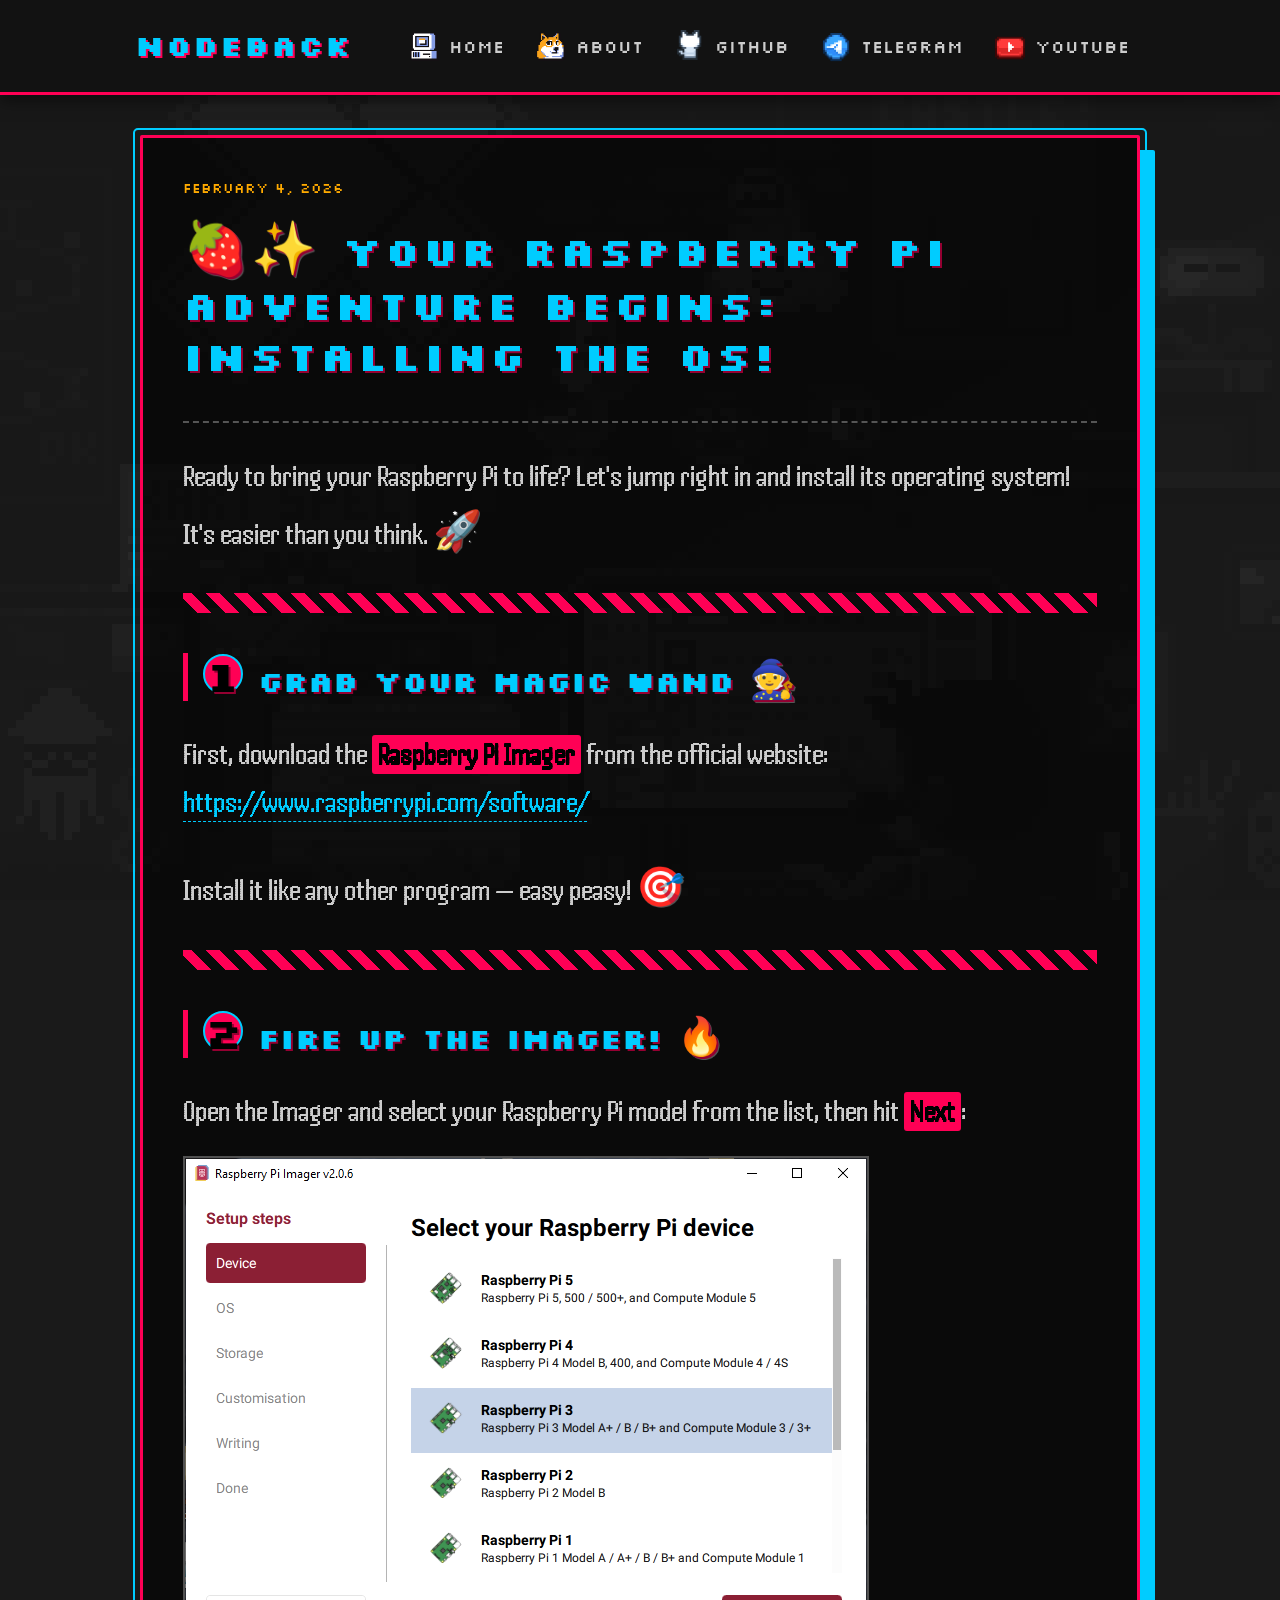
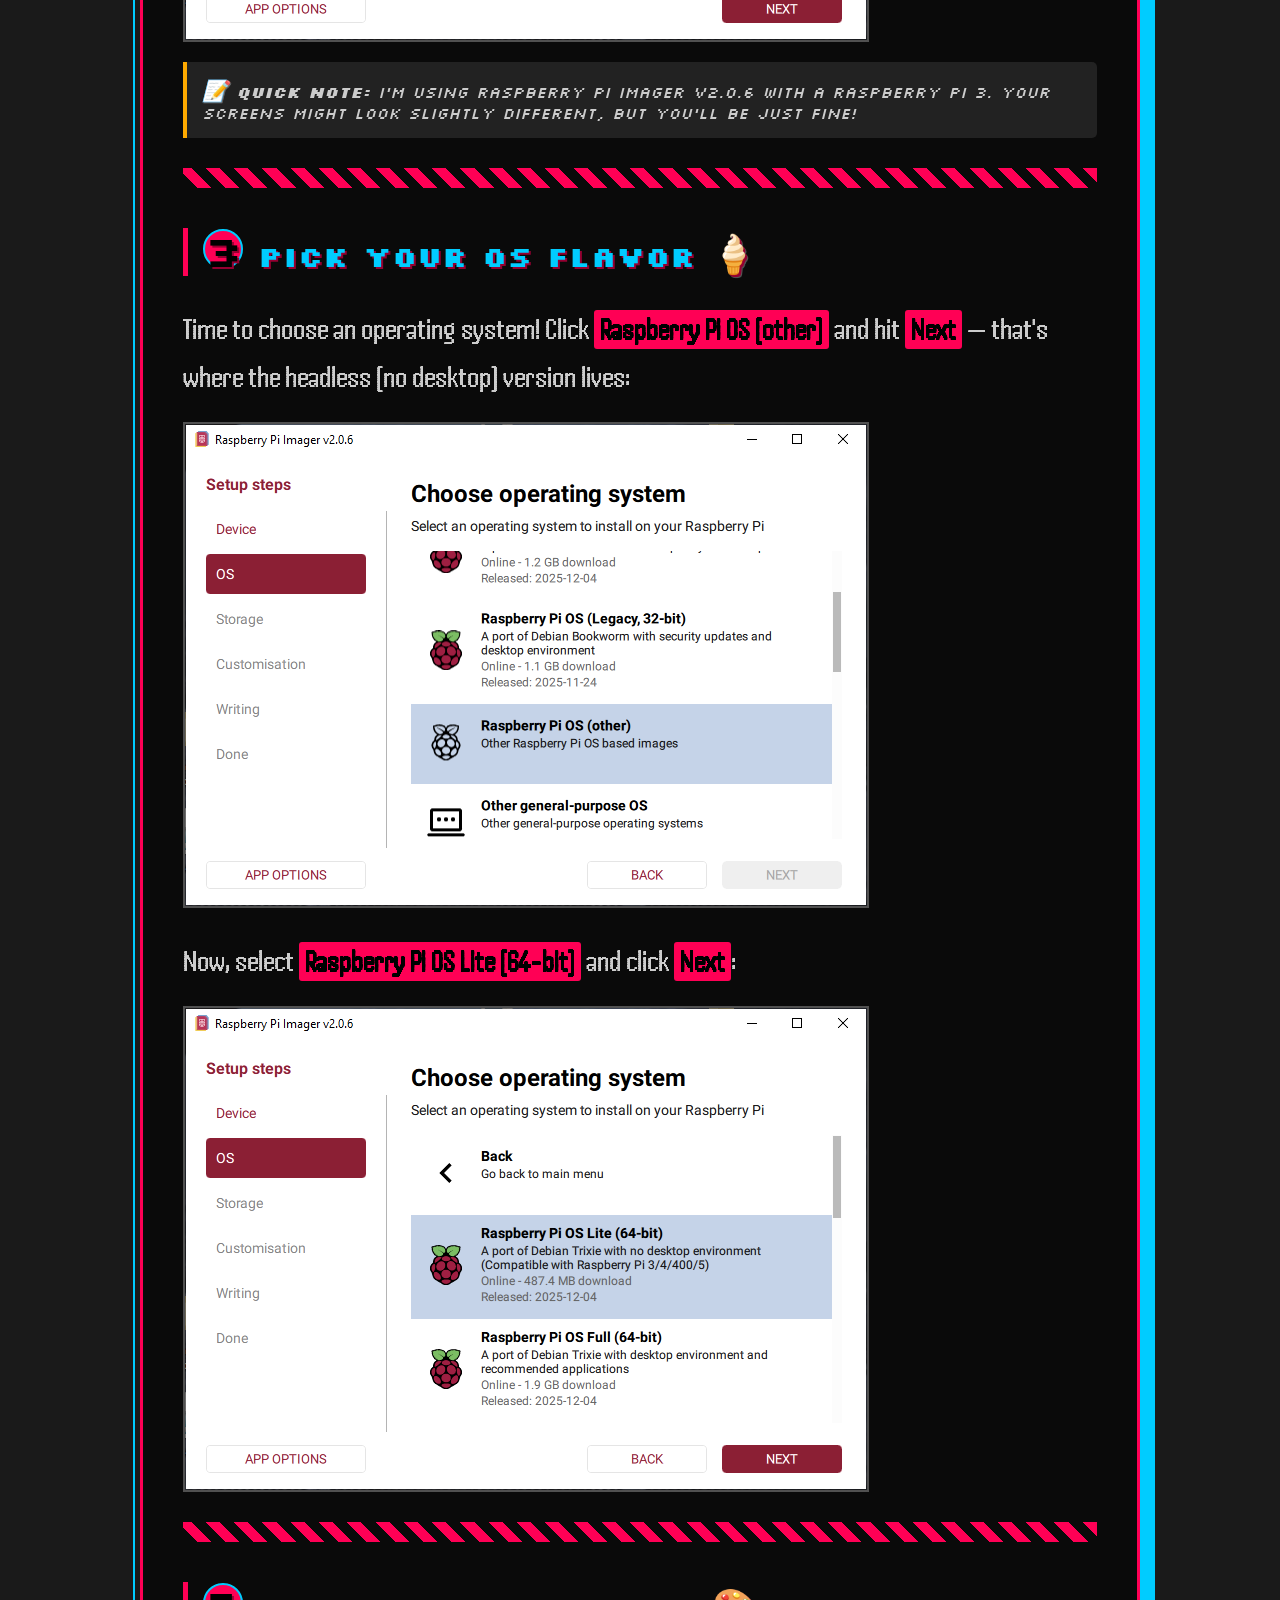
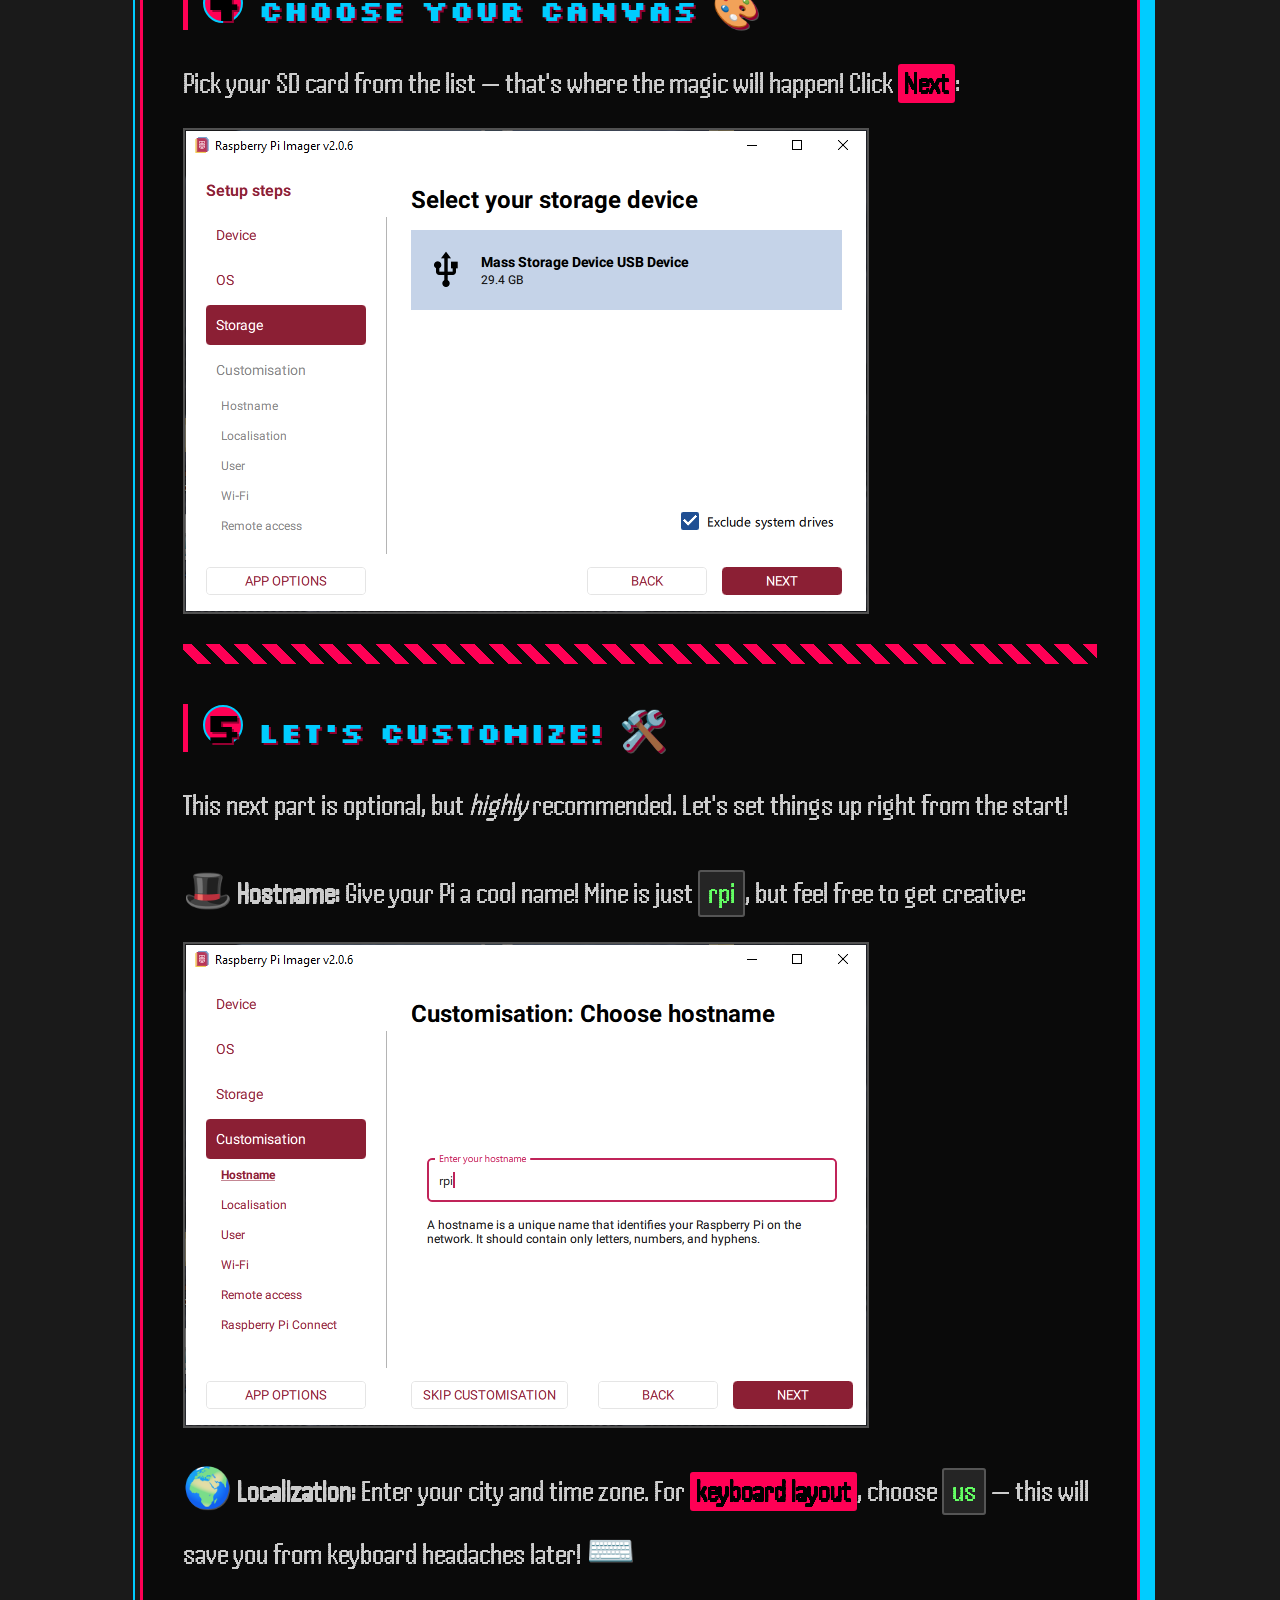
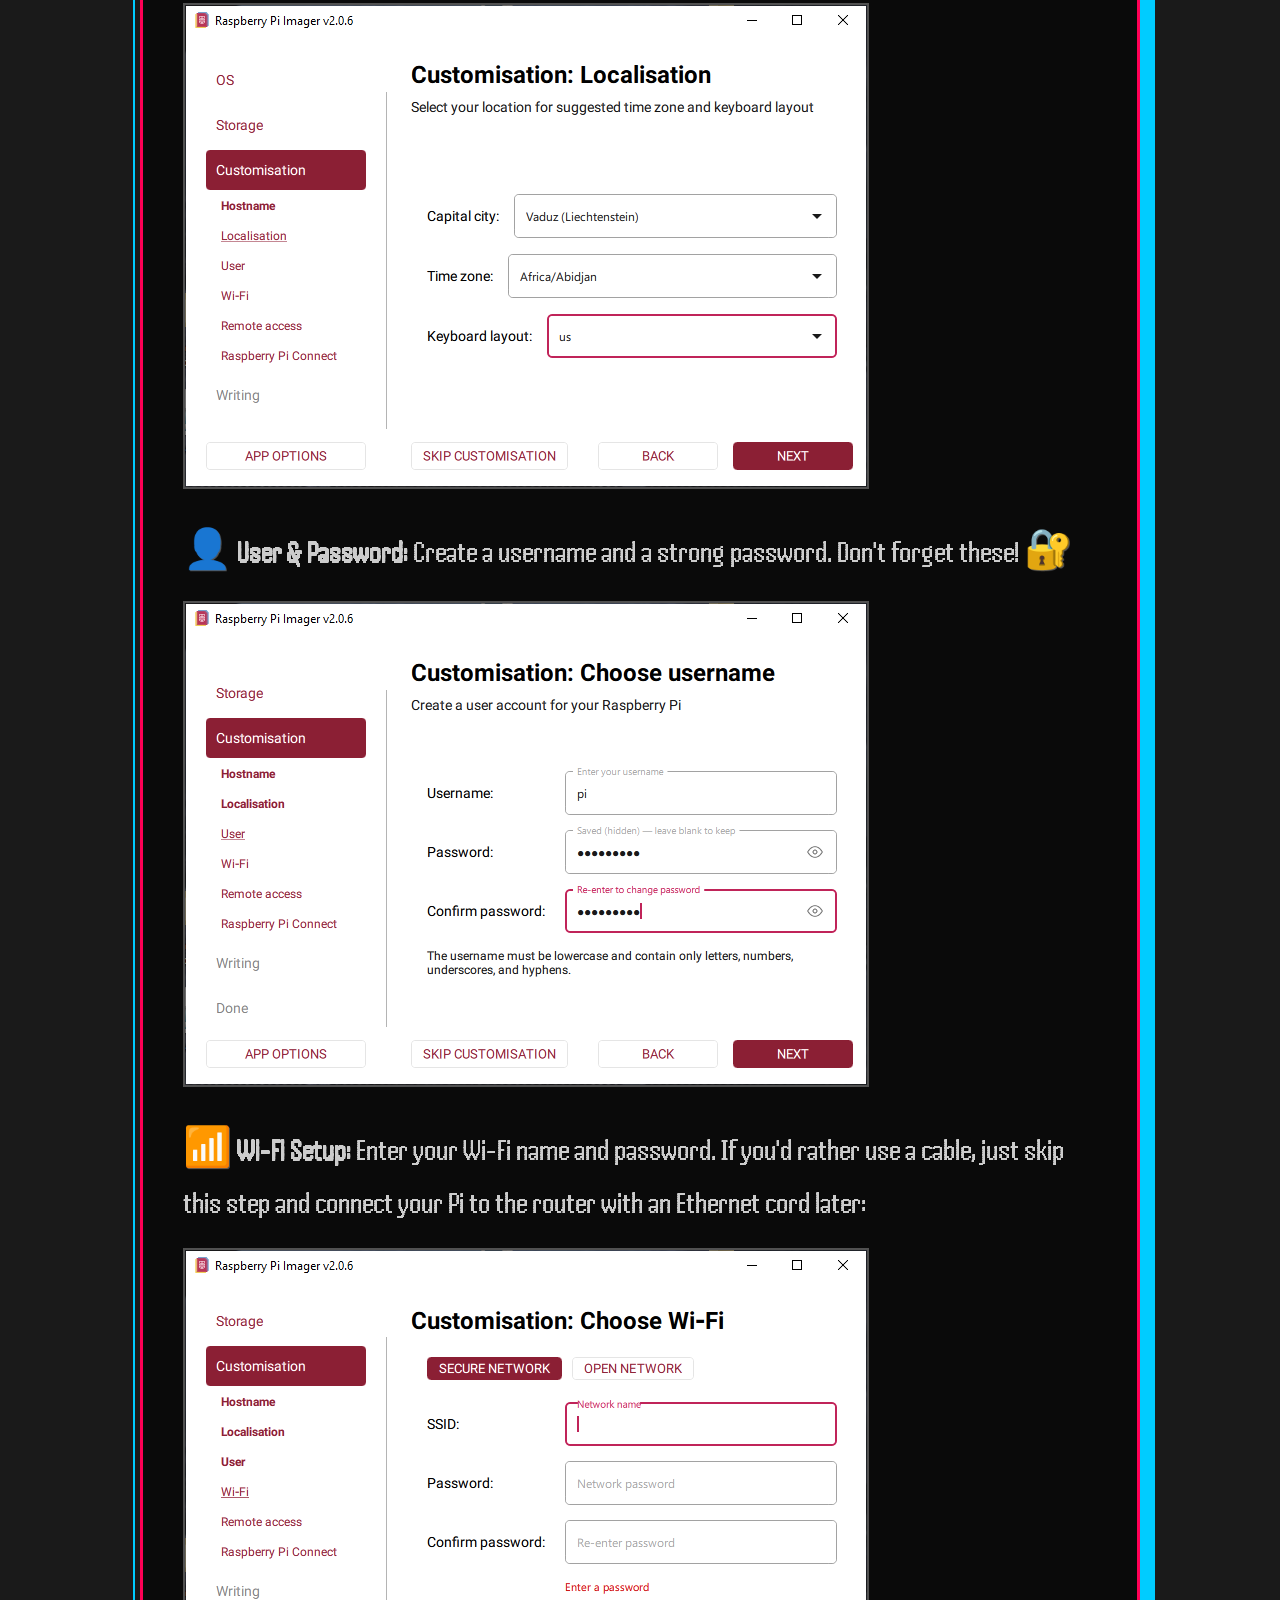
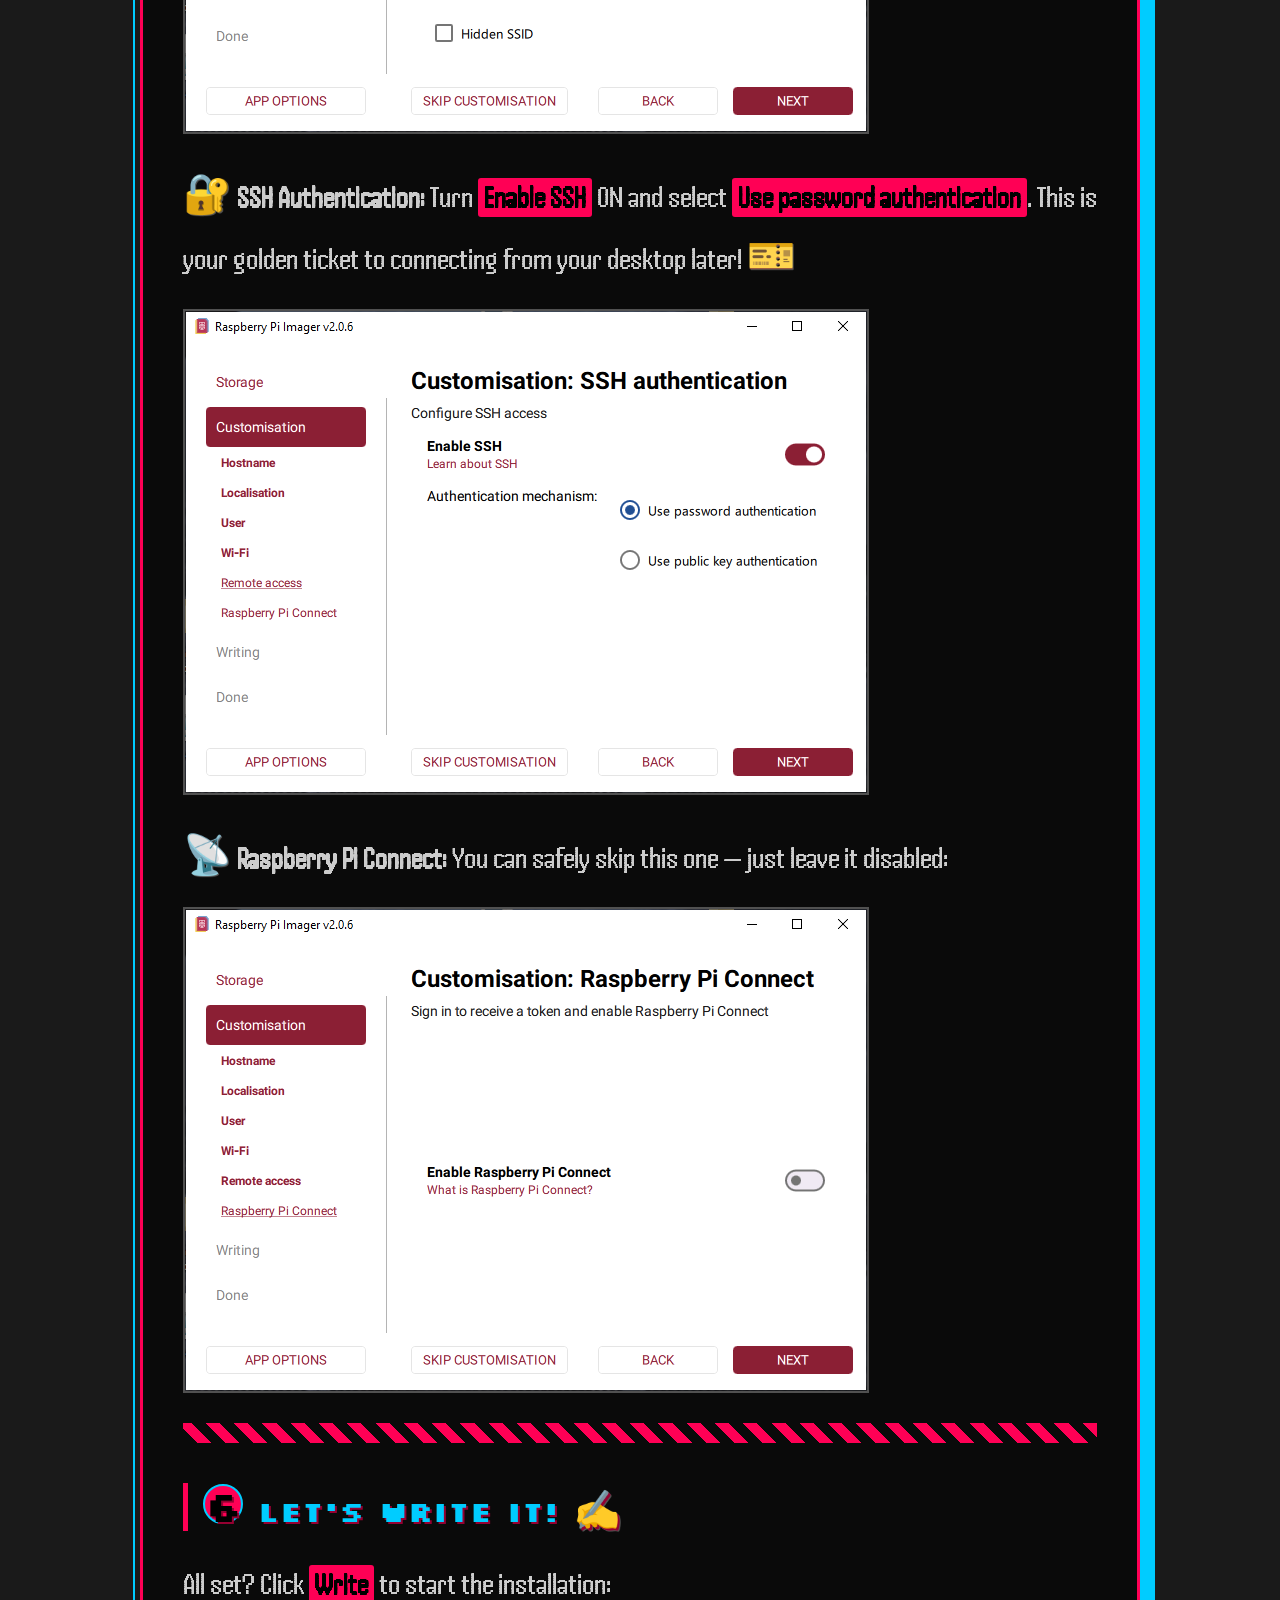
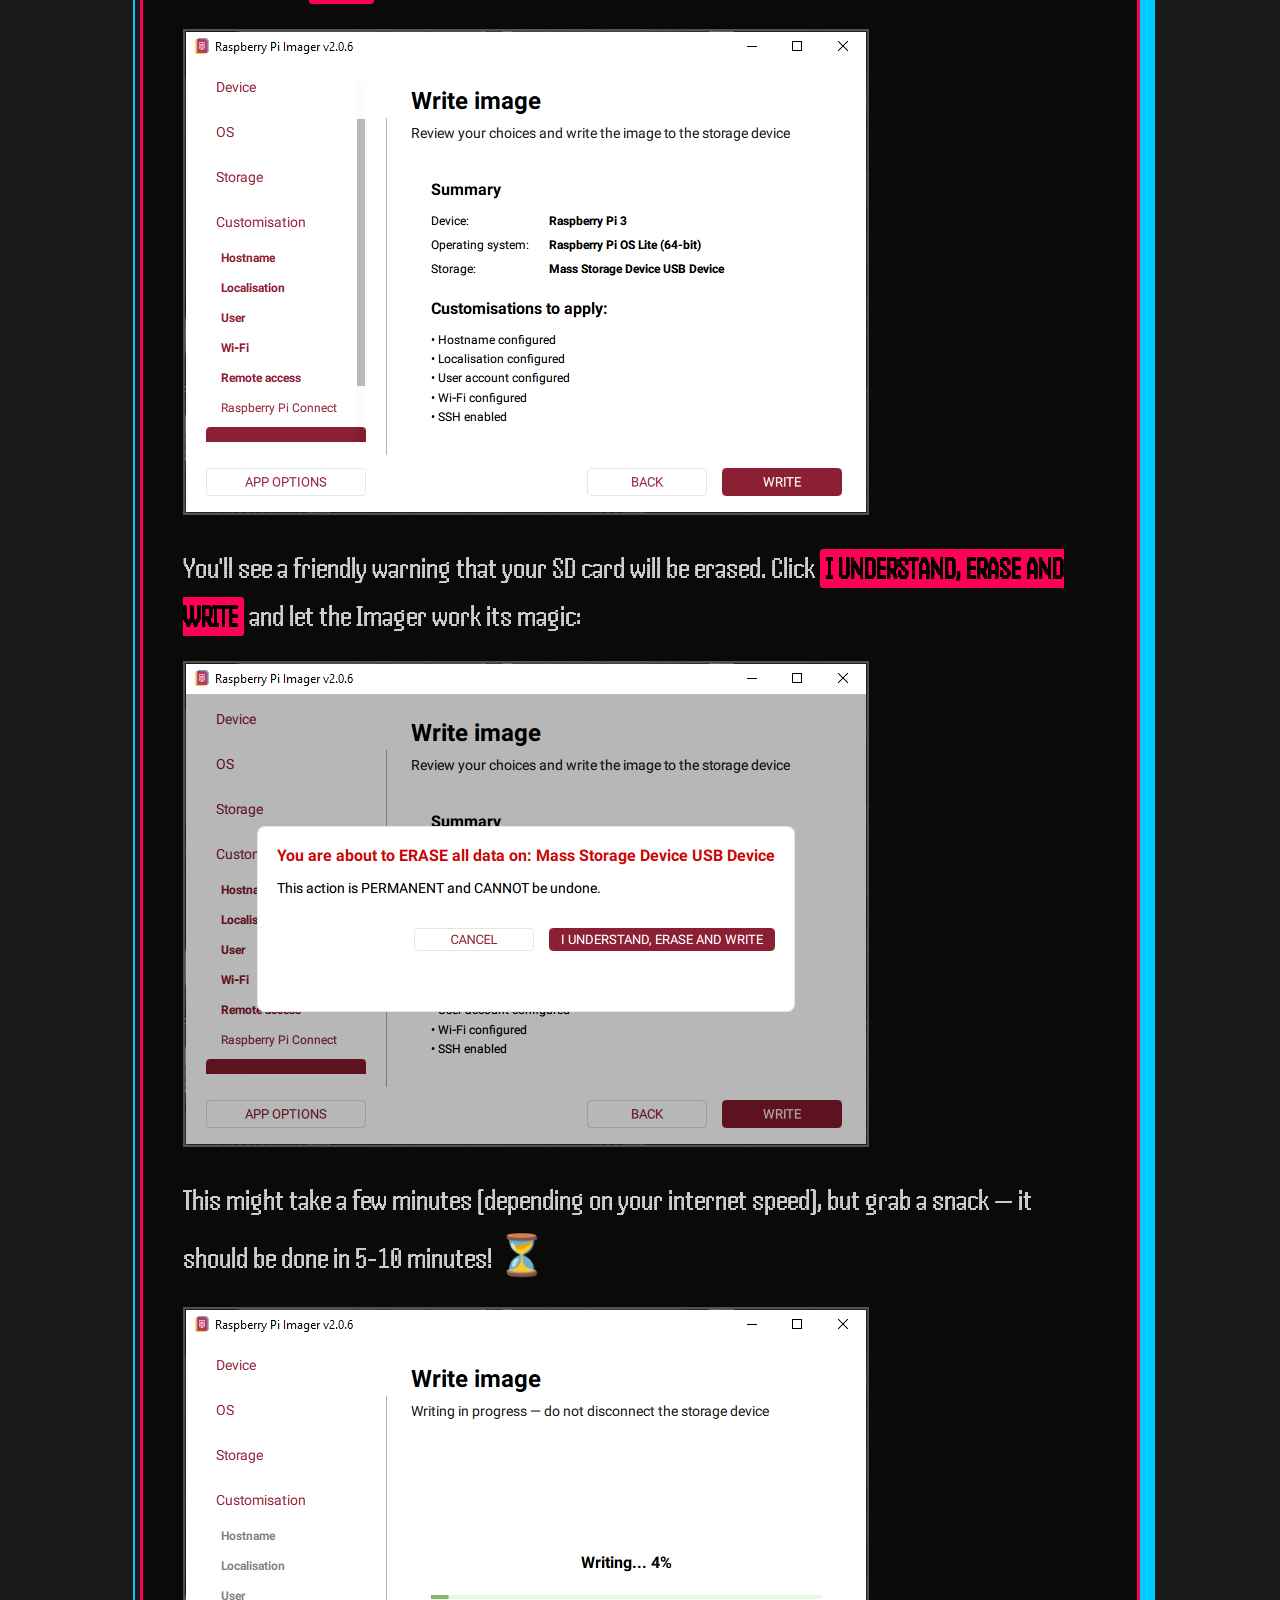
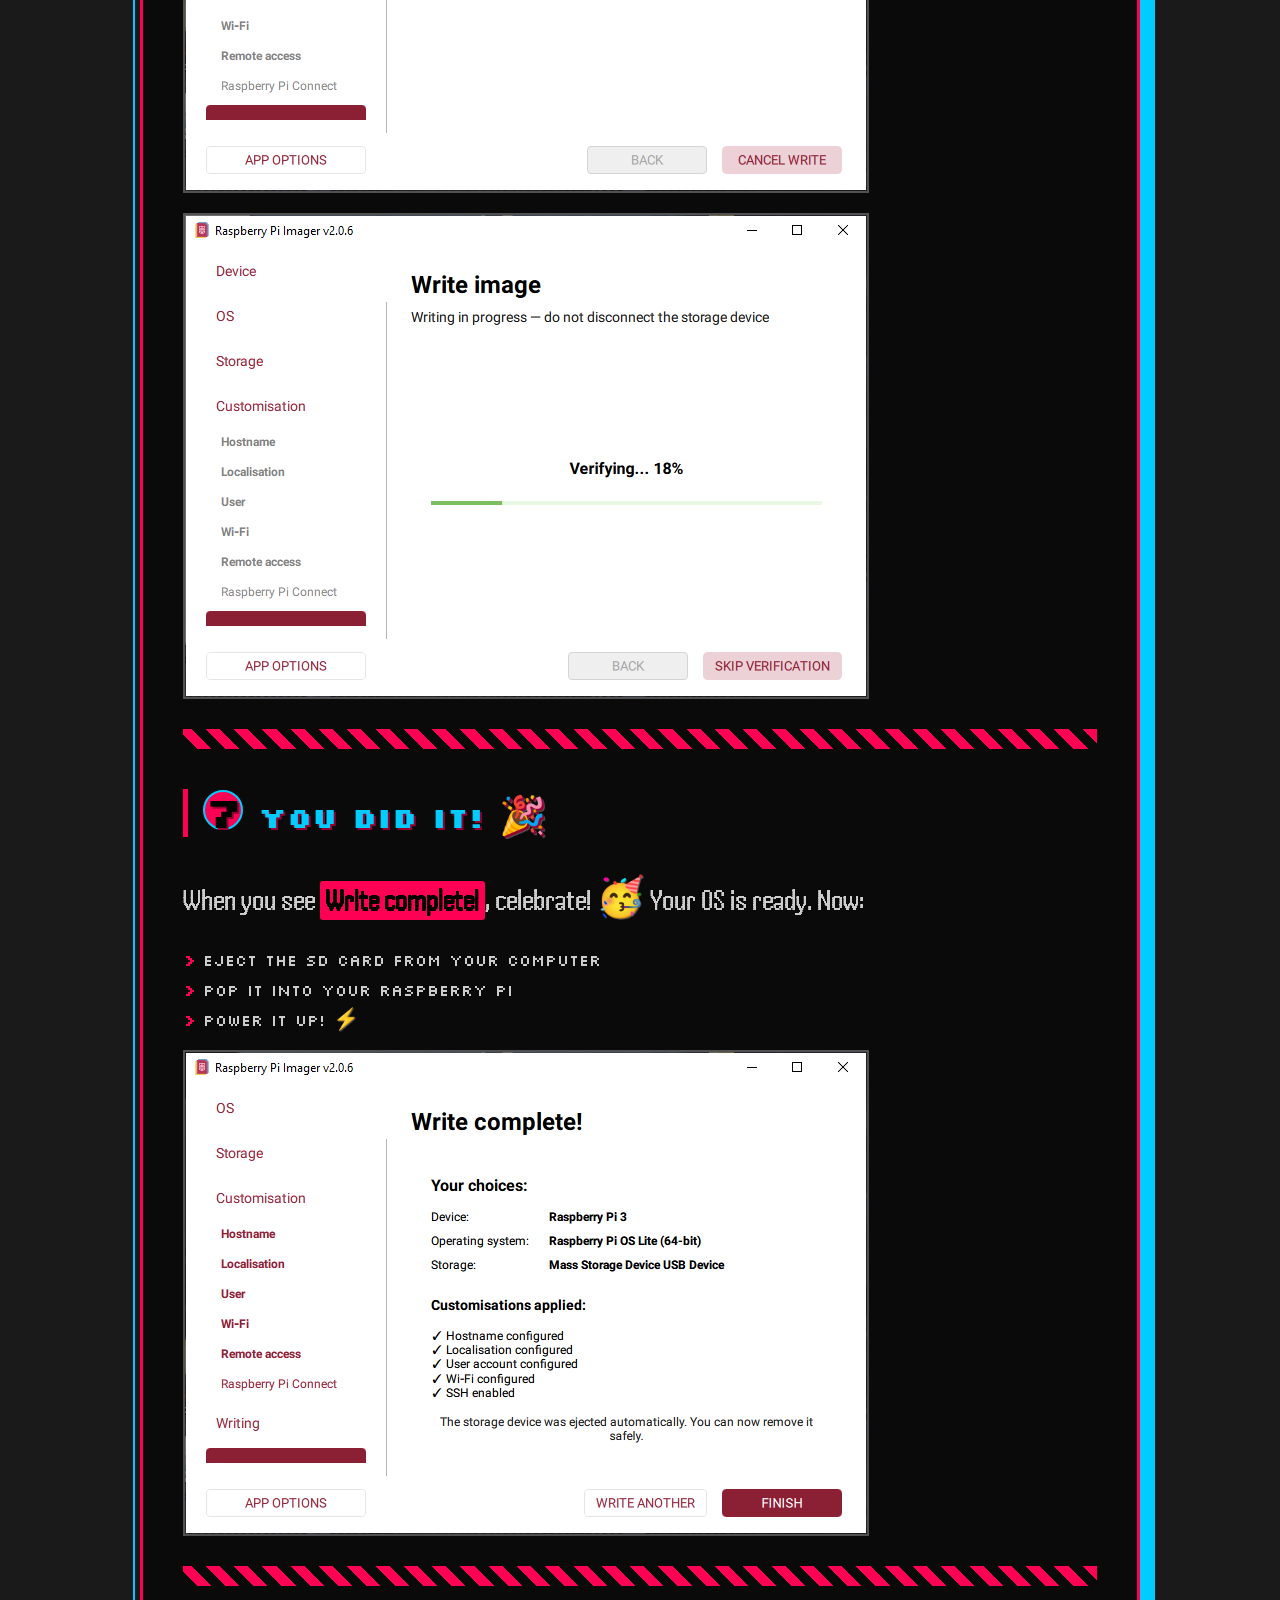
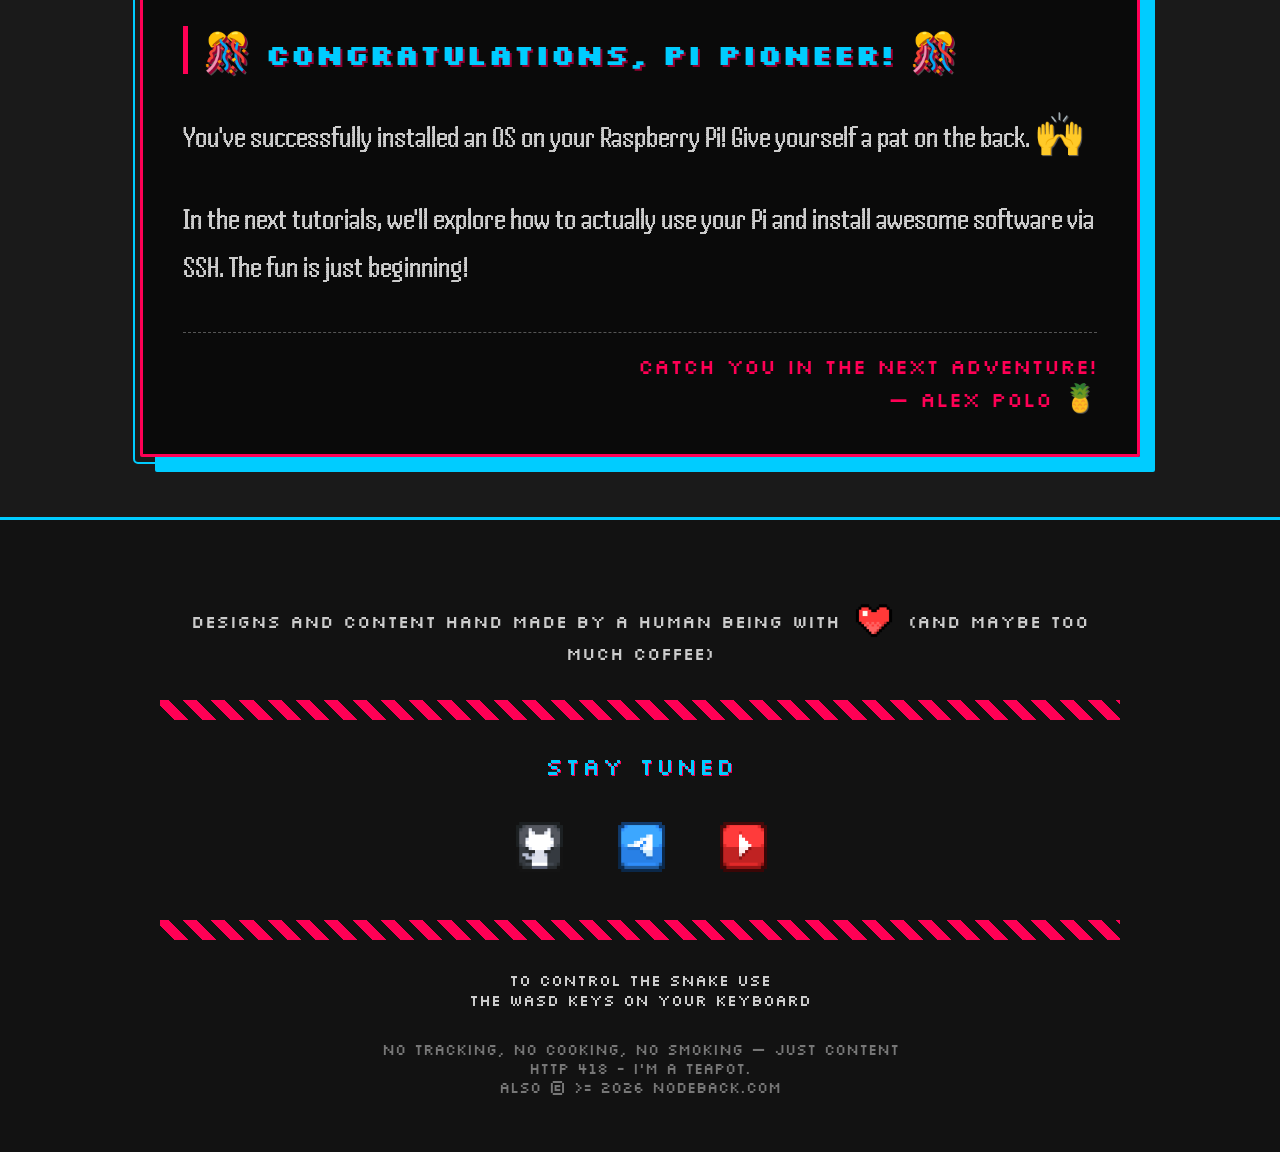
==== commit 98b27467: "For the Snake game" ====
--- a/posts/how-to-install-an-operation-system-on-raspberry-pi/TUTORIAL.html
+++ b/posts/how-to-install-an-operation-system-on-raspberry-pi/TUTORIAL.html
@@ -642,11 +642,15 @@
             </div>
             
             <div class="grunge-border"></div>
+
+            <div>To control the snake use <br /> the WASD keys on your keyboard</div>
             
             <p class="disclaimer">NO TRACKING, NO COOKING, NO SMOKING — JUST CONTENT <br /> HTTP 418 - I'm a teapot. <br /> Also © >= 2026 Nodeback.com</p>
         </div>
     </footer>
 
-    <!--<script src="../../js/tile-background.js"></script>-->
+    <script src="../../js/AudioPlayer.js"></script>
+    <script src="../../js/snake/SnakeGame.js"></script>
+    <script src="../../js/snake/index.js"></script>
 </body>
 </html>
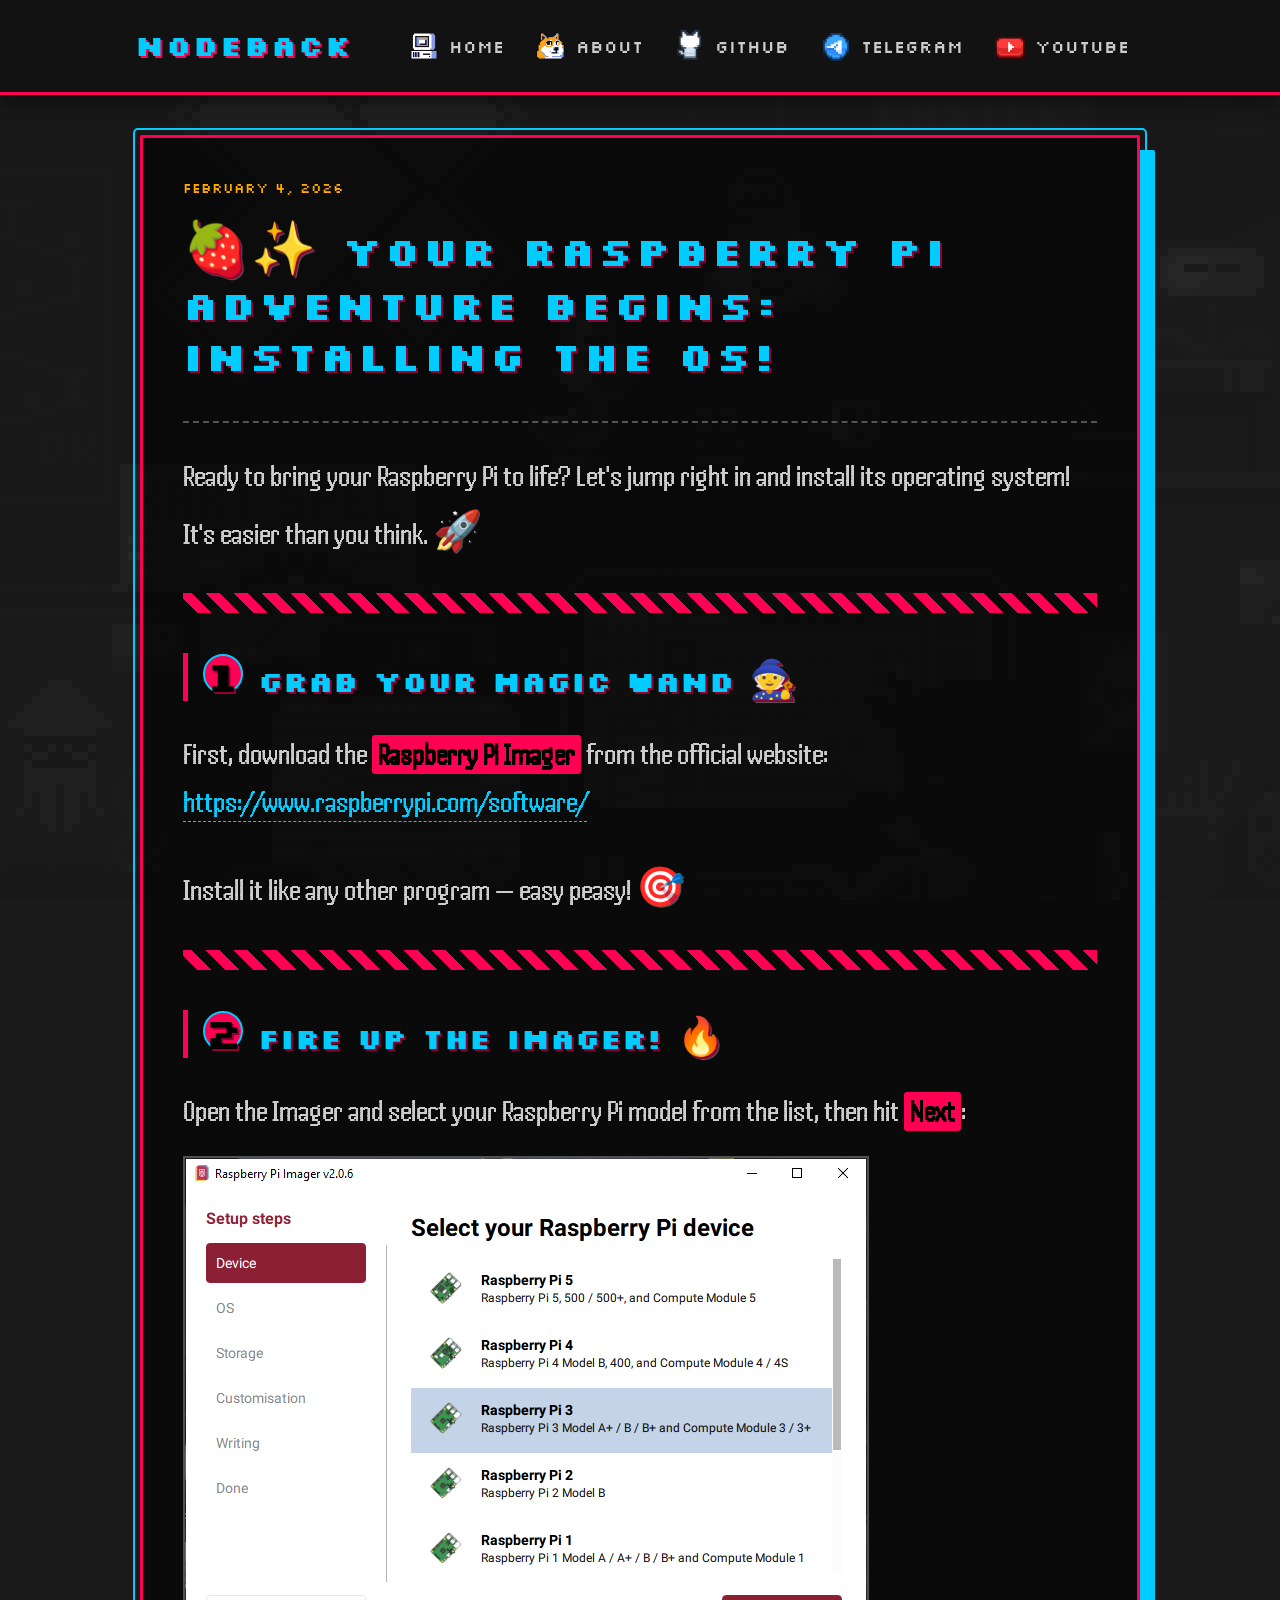
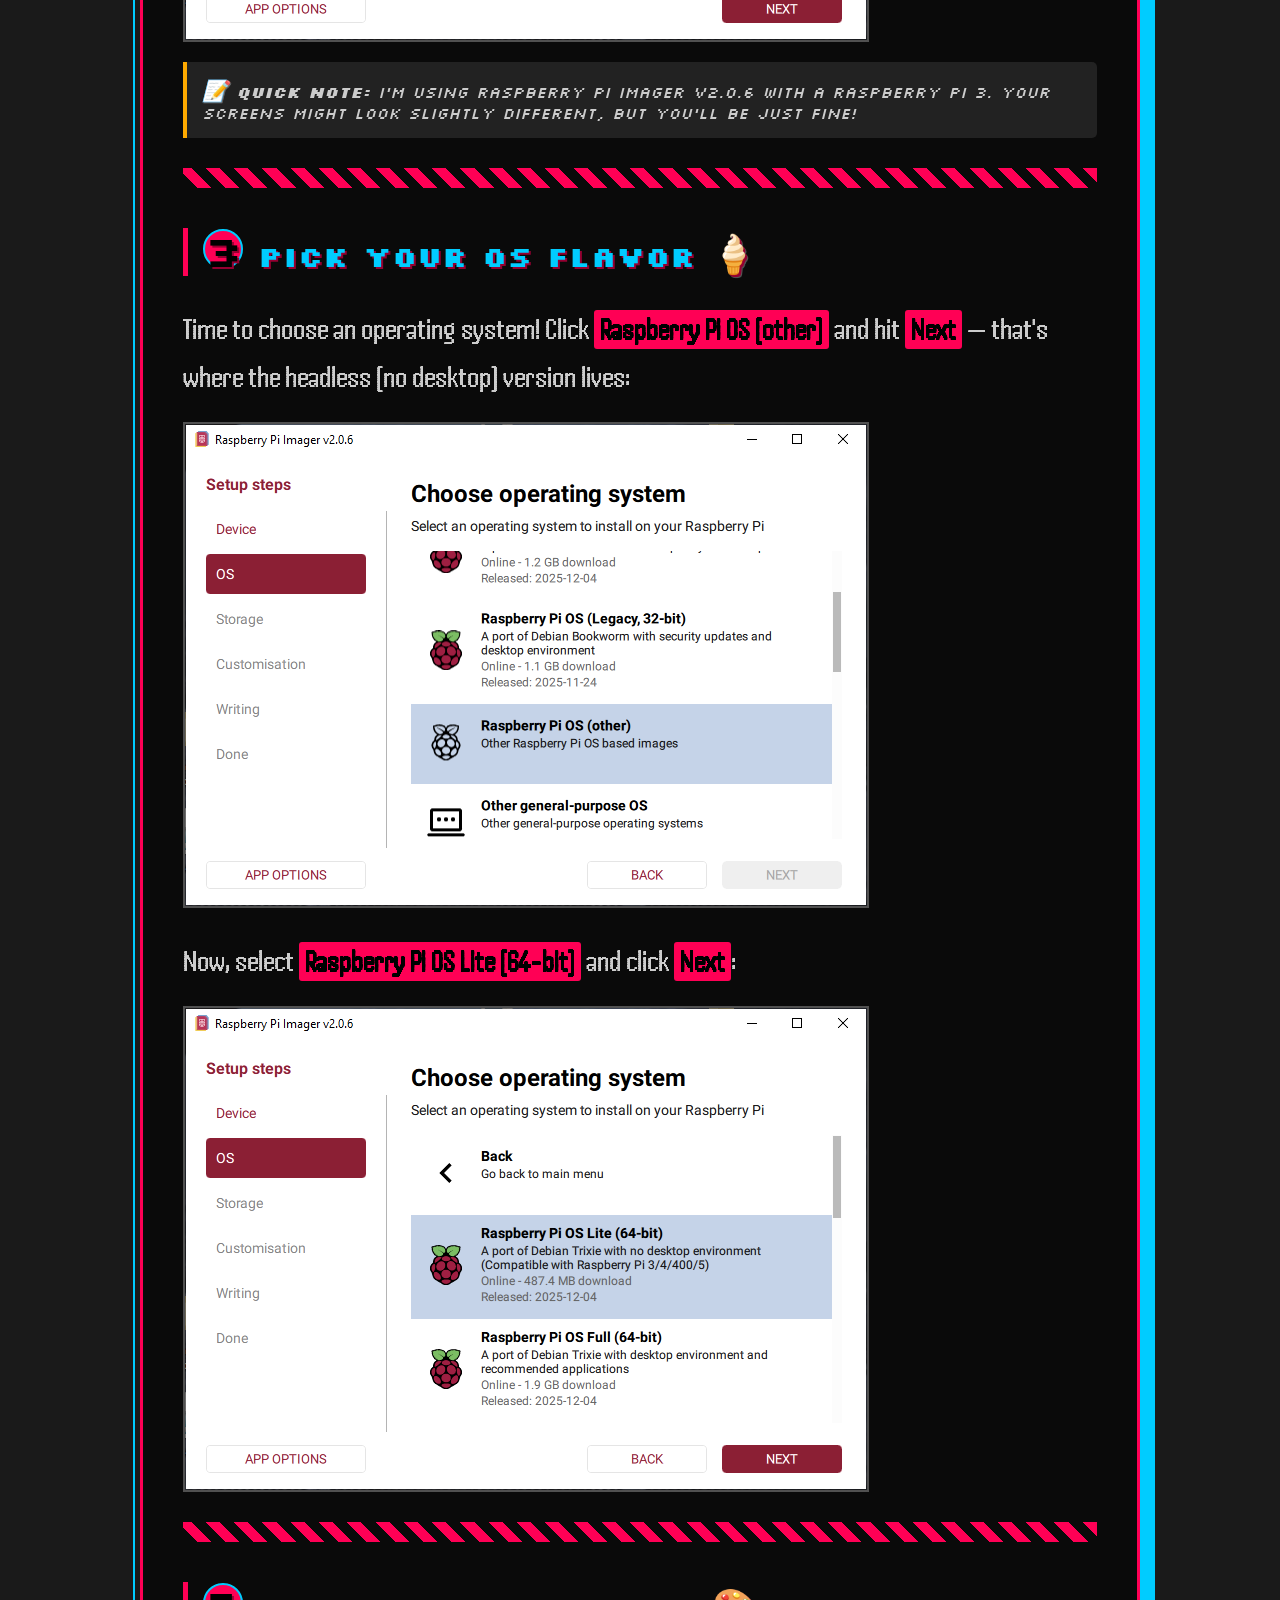
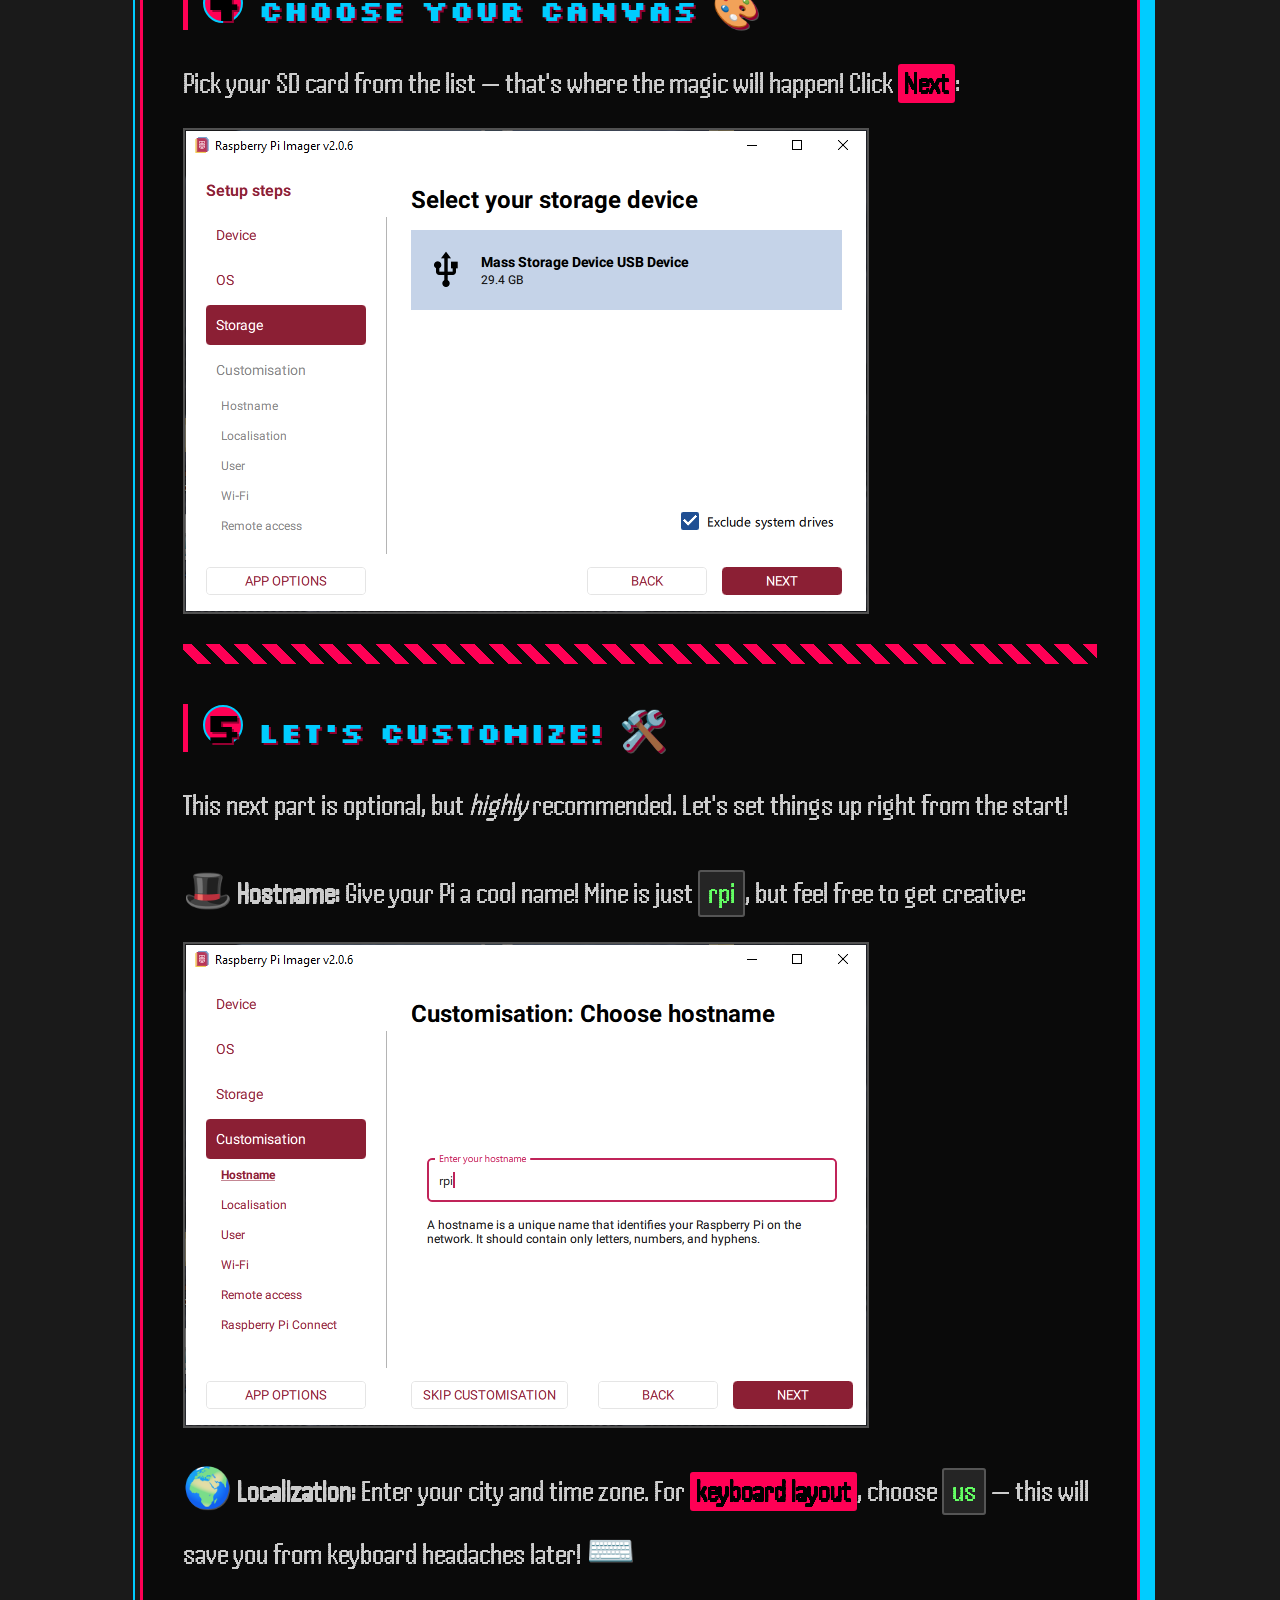
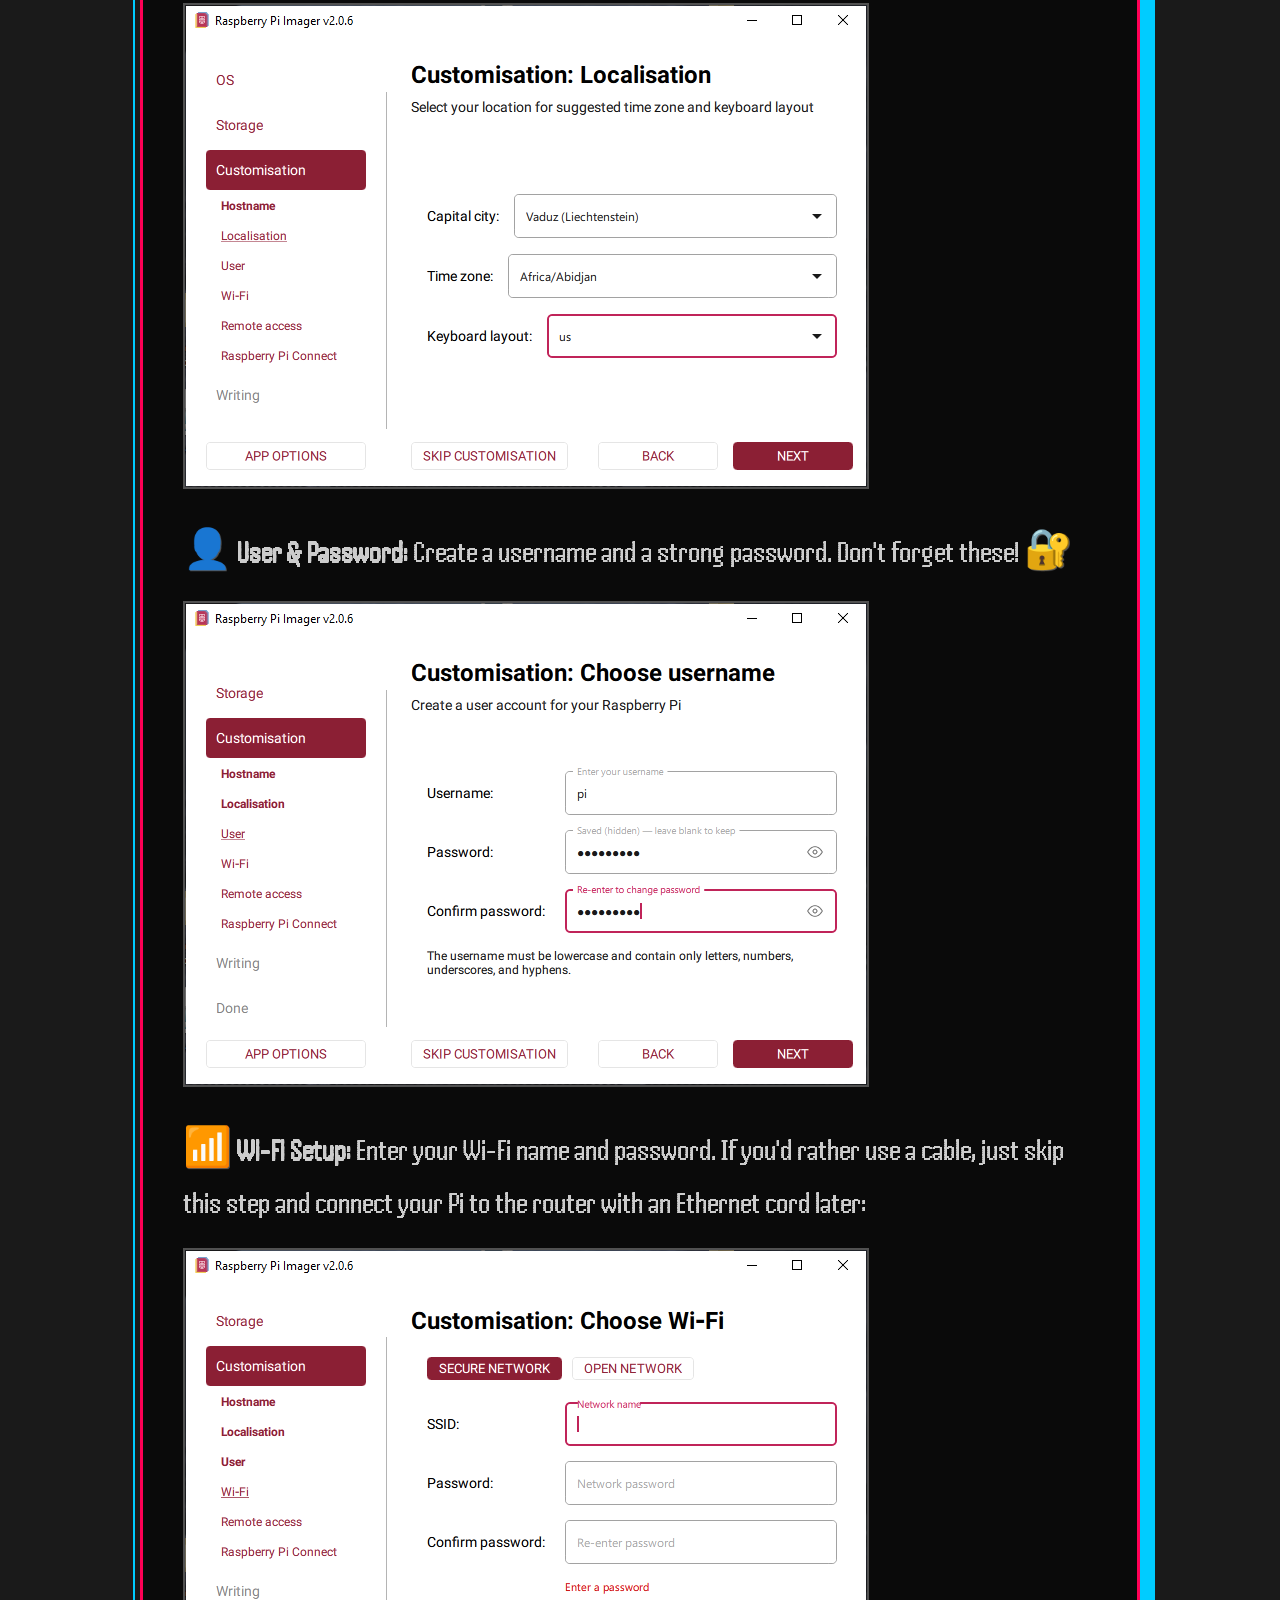
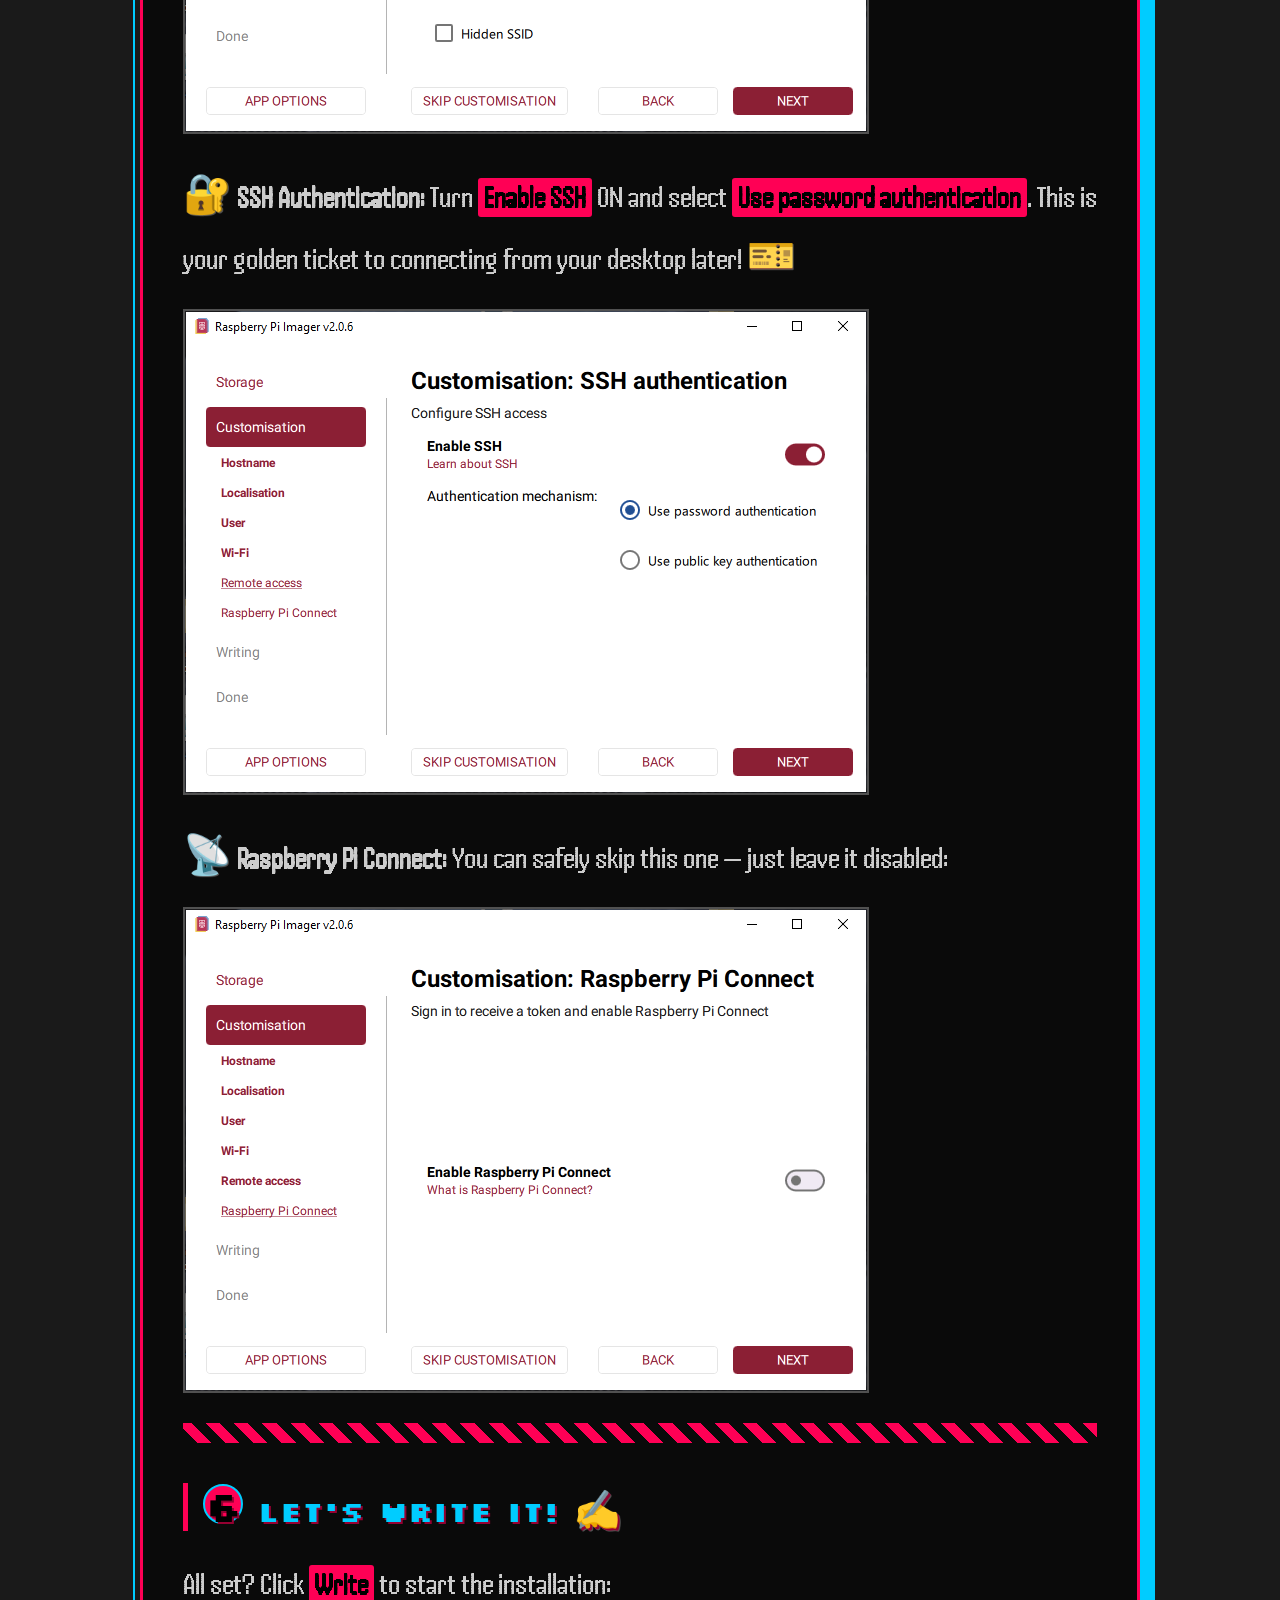
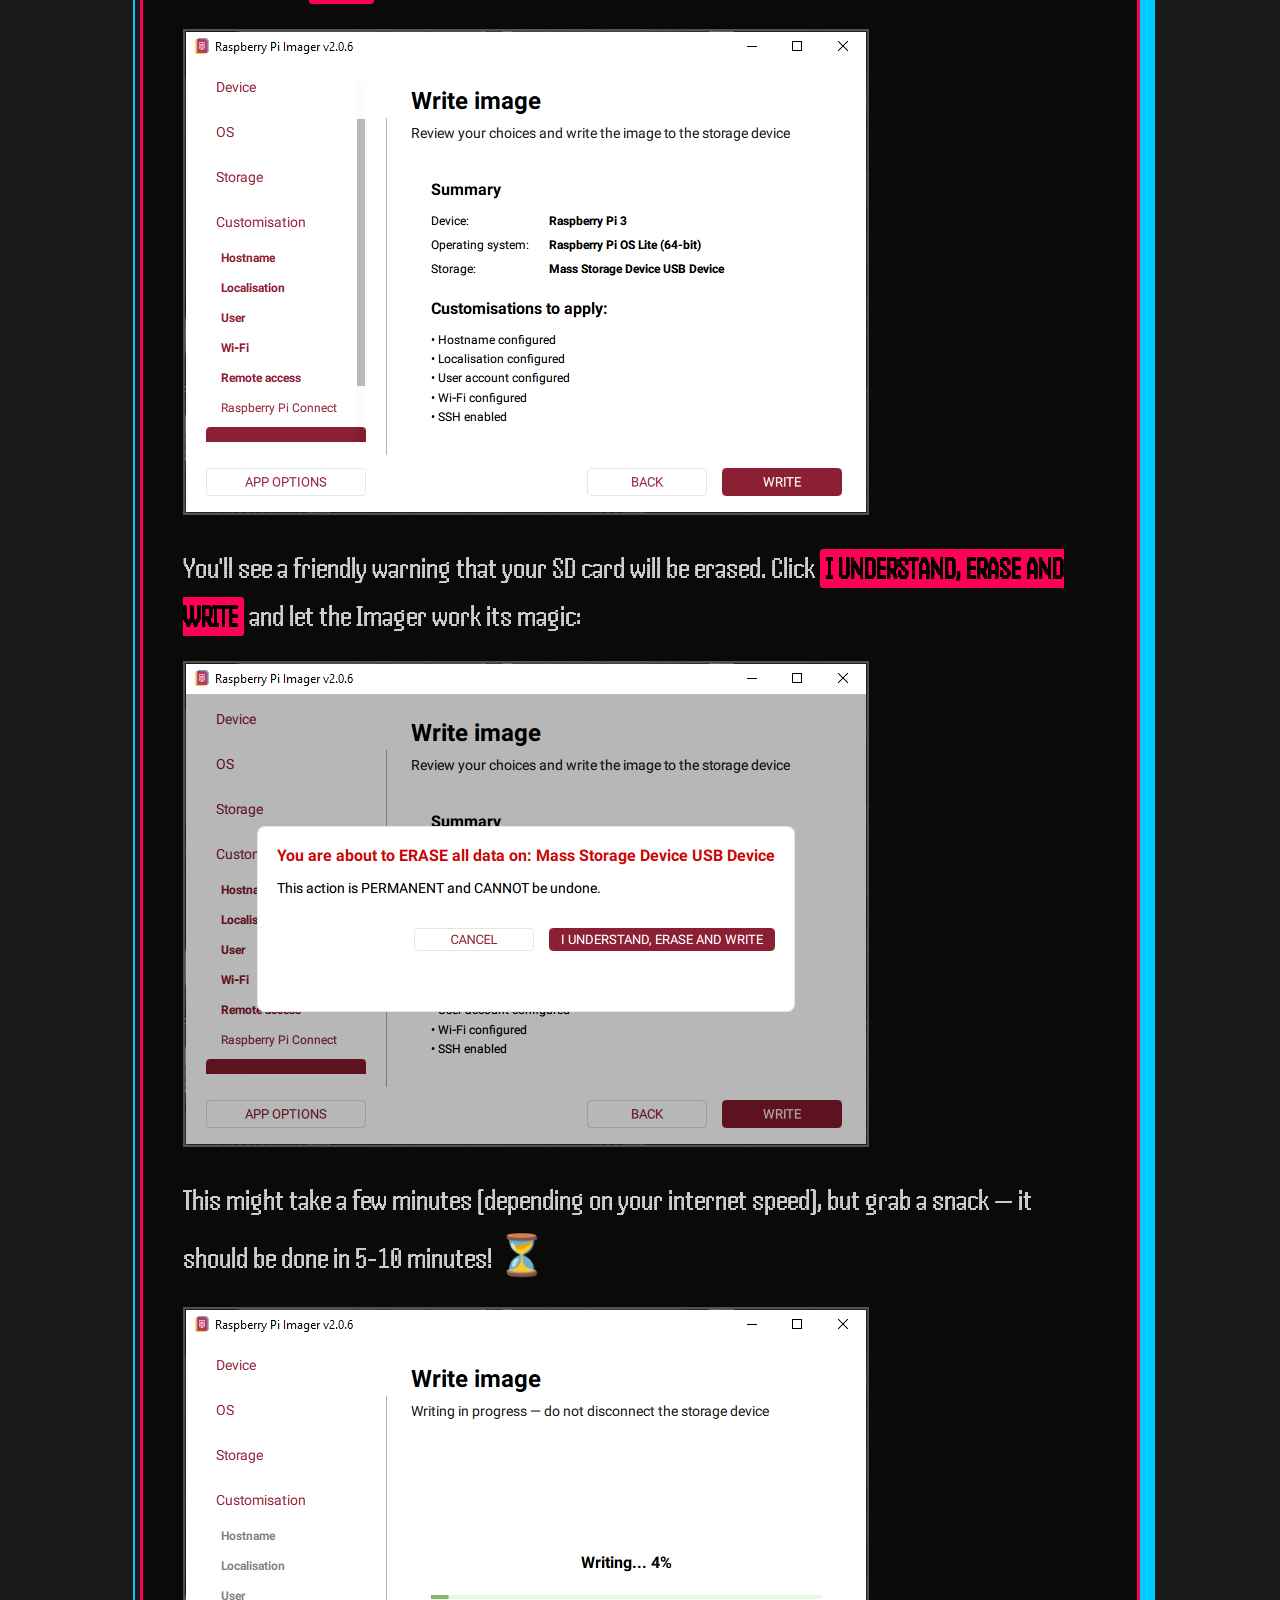
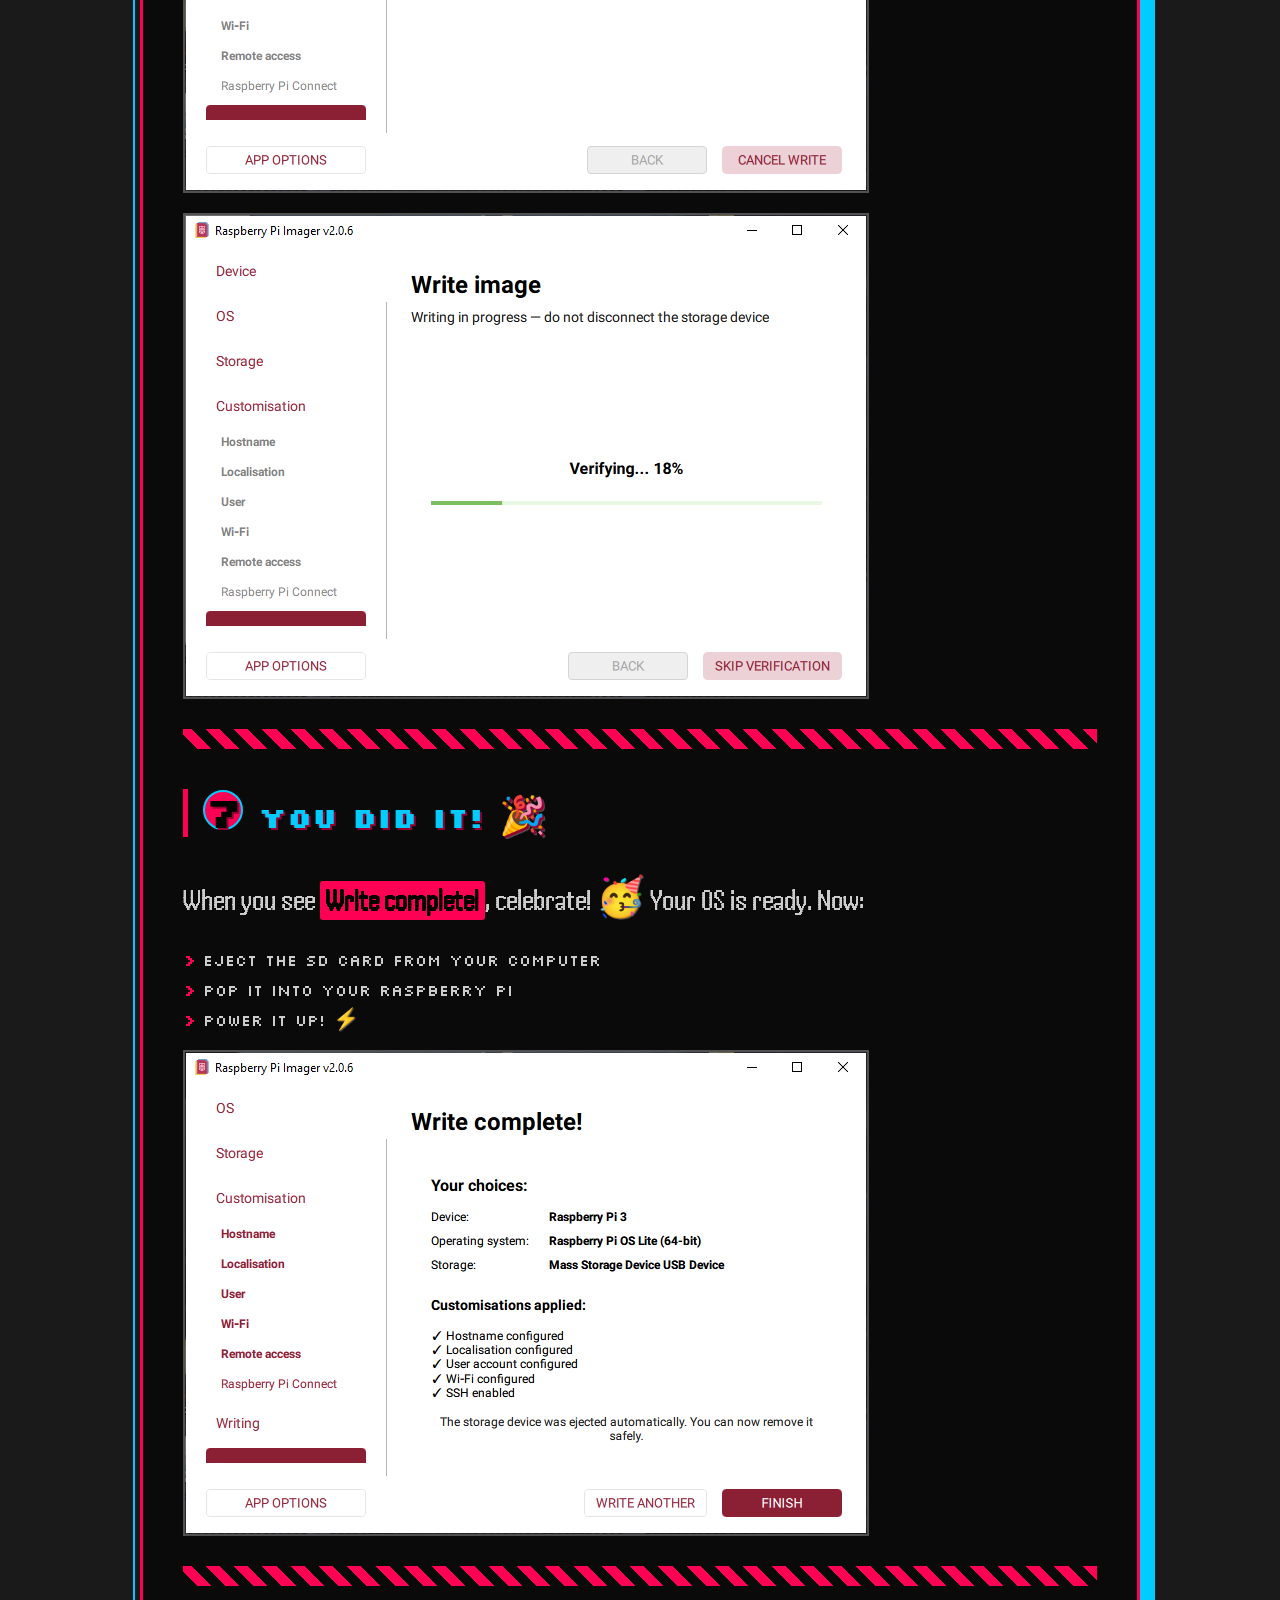
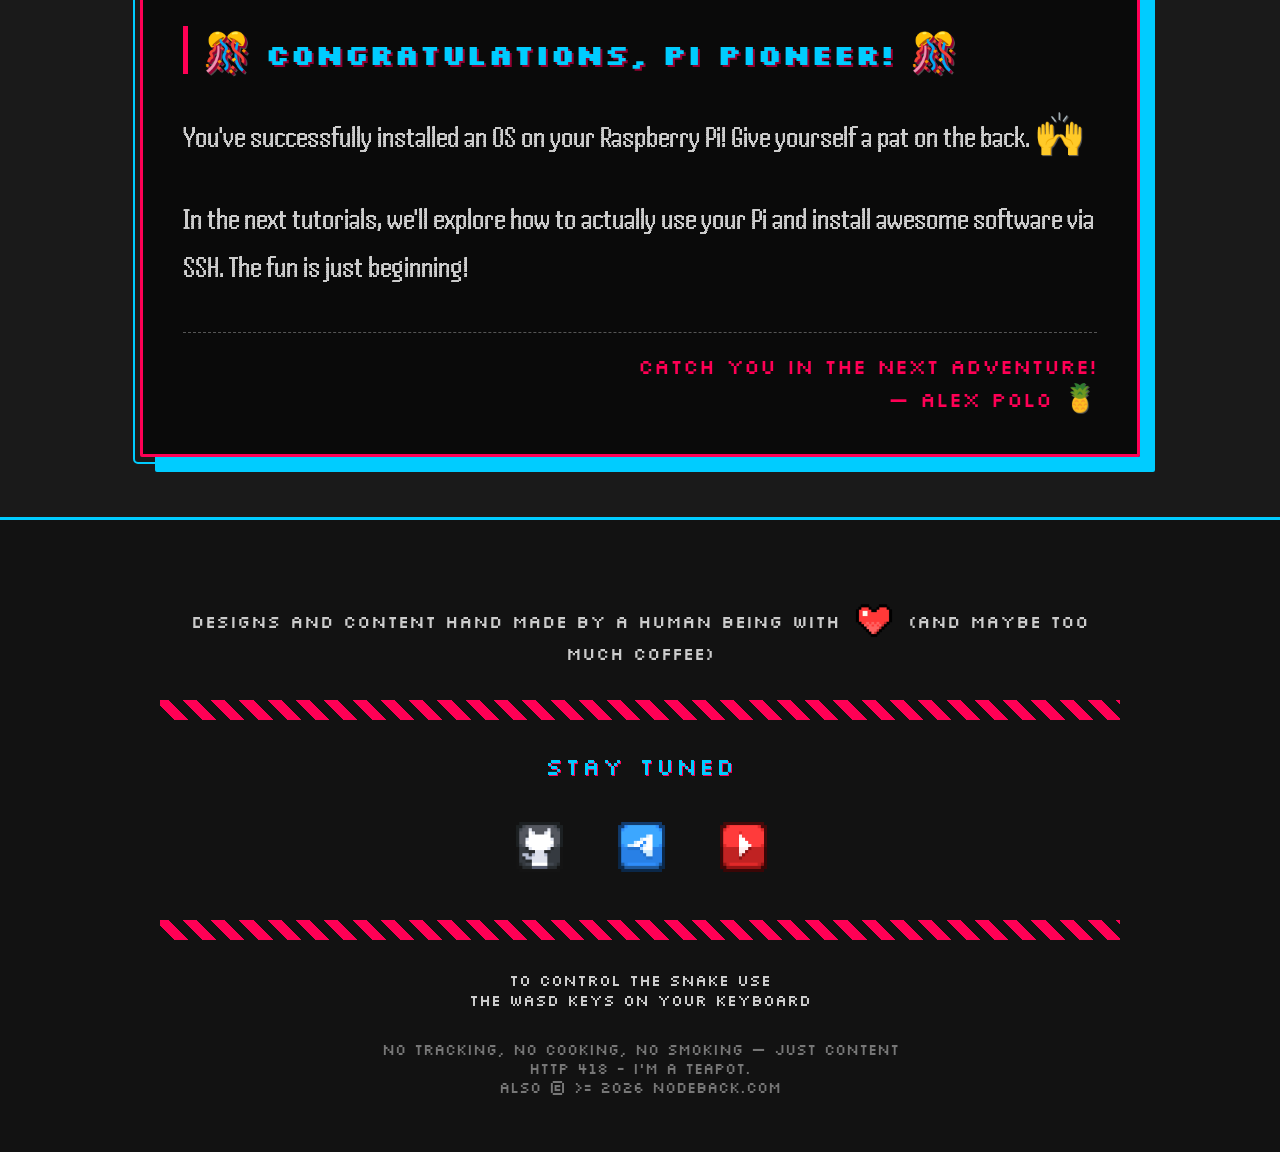
==== commit e4f3f2f8: "Add a speech bubble to the snake" ====
--- a/posts/how-to-install-an-operation-system-on-raspberry-pi/TUTORIAL.html
+++ b/posts/how-to-install-an-operation-system-on-raspberry-pi/TUTORIAL.html
@@ -5,13 +5,21 @@
     <meta name="viewport" content="width=device-width, initial-scale=1.0">
     <title>Your Raspberry Pi Adventure Begins: Installing the OS!</title>
     <link rel="stylesheet" href="https://cdnjs.cloudflare.com/ajax/libs/font-awesome/6.4.0/css/all.min.css">
-    <link rel="stylesheet" href="https://cdnjs.cloudflare.com/ajax/libs/font-awesome/6.4.0/css/all.min.css">
     <link rel="preconnect" href="https://fonts.googleapis.com">
     <link rel="preconnect" href="https://fonts.gstatic.com" crossorigin>
     <link href="https://fonts.googleapis.com/css2?family=Handjet:wght,ELSH@100..900,2&family=Silkscreen:wght@400;700&display=swap" rel="stylesheet">
+    <link href="../../js/snake/cbbl.css" rel="stylesheet">
     <style>
         * {
             box-sizing: border-box;
+        }
+
+        body {
+            overflow: hidden;
+        }
+
+        html, body {
+            overflow-x: hidden;
         }
         
         body {
@@ -19,7 +27,6 @@
             color: #ccc;
             margin: 0;
             padding: 0;
-            //background-image: url('data:image/svg+xml;utf8,<svg xmlns="http://www.w3.org/2000/svg" width="100" height="100" opacity="0.05"><rect width="100" height="100" fill="none" stroke="%23ff0055" stroke-width="2"/><path d="M0,50 L100,50 M50,0 L50,100" stroke="%2300ccff" stroke-width="1"/></svg>');
         }
 
         body, .silkscreen-regular {
@@ -643,7 +650,7 @@
             
             <div class="grunge-border"></div>
 
-            <div>To control the snake use <br /> the WASD keys on your keyboard</div>
+            <p id="snake-controls">To control the snake use <br /> the WASD keys on your keyboard</p>
             
             <p class="disclaimer">NO TRACKING, NO COOKING, NO SMOKING — JUST CONTENT <br /> HTTP 418 - I'm a teapot. <br /> Also © >= 2026 Nodeback.com</p>
         </div>
--- a/js/snake/cbbl.css
+++ b/js/snake/cbbl.css
@@ -0,0 +1,110 @@
+/* Author: https://github.com/kaisermann/comicbubbles */
+
+.cbbl {
+  position: relative;
+  display: inline-block;
+  margin: 10px 9px 29px 6px;
+  text-align: center;
+  font-weight: 700;
+  background-color: #fff;
+  color: #000;
+  padding: 5px;
+  box-shadow: 0 -3px #fff, 0 -6px #000, 3px 0 #fff, 3px -3px #000, 6px 0 #000, 0 3px #fff, 0 6px #000, -3px 0 #fff, -3px 3px #000, -6px 0 #000, -3px -3px #000, 3px 3px #000, 3px 9px #aaa, 6px 6px #aaa, 9px 3px #aaa;
+  transition: all 0.3s ease;
+  box-sizing: border-box;
+}
+.cbbl::before,
+.cbbl::after {
+  content: '';
+  display: block;
+  position: absolute;
+  transition: all 0.3s ease;
+  box-sizing: border-box;
+  left: 20%;
+}
+.cbbl::after {
+  background: #fff;
+  width: 9px;
+  height: 3px;
+  bottom: -14px;
+  margin-left: 6px;
+  box-shadow: -3px 0 #000, 3px 0 #000, 3px 3px #fff, 0px 3px #000, 6px 3px #000, 9px 3px #aaa, 3px 6px #000, 6px 6px #000, 9px 6px #aaa, 6px 9px #aaa;
+}
+.cbbl::before {
+  width: 15px;
+  height: 8px;
+  background: #fff;
+  bottom: -11px;
+  border-left: 3px solid #000;
+  border-right: 3px solid #000;
+}
+.cbbl.-hover:hover {
+  background-color: #eee;
+  color: #000;
+  box-shadow: 0 -3px #eee, 0 -6px #7bc8a4, 3px 0 #eee, 3px -3px #7bc8a4, 6px 0 #7bc8a4, 0 3px #eee, 0 6px #7bc8a4, -3px 0 #eee, -3px 3px #7bc8a4, -6px 0 #7bc8a4, -3px -3px #7bc8a4, 3px 3px #7bc8a4, 3px 9px #cae9db, 6px 6px #cae9db, 9px 3px #cae9db;
+}
+.cbbl.-hover:hover::before {
+  background: #eee;
+  border-left-color: #7bc8a4;
+  border-right-color: #7bc8a4;
+}
+.cbbl.-hover:hover::after {
+  box-shadow: -3px 0 #7bc8a4, 3px 0 #7bc8a4, 3px 3px #eee, 0px 3px #7bc8a4, 6px 3px #7bc8a4, 9px 3px #cae9db, 3px 6px #7bc8a4, 6px 6px #7bc8a4, 9px 6px #cae9db, 6px 9px #cae9db, 9px 9px #7bc8a4;
+}
+.cbbl.-hover:hover.-control input[type=submit],
+.cbbl.-hover:hover.-control button,
+.cbbl.-hover:hover.-control a {
+  color: #000;
+}
+.cbbl.-up {
+  margin: 29px 9px 10px 6px;
+}
+.cbbl.-up::before {
+  top: -11px;
+  bottom: auto;
+}
+.cbbl.-up::after {
+  top: -14px;
+  bottom: auto;
+  box-shadow: -3px 0 #000, 3px 0 #000, 3px -3px #fff, 0px -3px #000, 6px -3px #000, 3px -6px #000, 6px -6px #000;
+}
+.cbbl.-up.-hover:hover::after {
+  box-shadow: -3px 0 #7bc8a4, 3px 0 #7bc8a4, 3px -3px #eee, 0px -3px #7bc8a4, 6px -3px #7bc8a4, 3px -6px #7bc8a4, 6px -6px #7bc8a4;
+}
+.cbbl.-up.-right::after {
+  box-shadow: 3px 0 #000, -3px 0 #000, -3px -3px #fff, 0px -3px #000, -6px -3px #000, -3px -6px #000, -6px -6px #000;
+}
+.cbbl.-up.-right.-hover:hover::after {
+  box-shadow: 3px 0 #7bc8a4, -3px 0 #7bc8a4, -3px -3px #eee, 0px -3px #7bc8a4, -6px -3px #7bc8a4, -3px -6px #7bc8a4, -6px -6px #7bc8a4;
+}
+.cbbl.-right::before,
+.cbbl.-right::after {
+  left: auto;
+  right: 20%;
+}
+.cbbl.-right::after {
+  margin-left: 0;
+  margin-right: 6px;
+  box-shadow: 3px 0 #000, -3px 0 #000, -3px 3px #fff, 0px 3px #000, -6px 3px #000, -3px 6px #000, -6px 6px #000, -3px 9px #aaa, 0 6px #aaa, 3px 3px #aaa, 6px 0px #aaa;
+}
+.cbbl.-right.-hover:hover::after {
+  box-shadow: 3px 0 #7bc8a4, -3px 0 #7bc8a4, -3px 3px #eee, 0px 3px #7bc8a4, -6px 3px #7bc8a4, -3px 6px #7bc8a4, -6px 6px #7bc8a4, -3px 9px #cae9db, 0 6px #cae9db, 3px 3px #cae9db, 6px 0px #cae9db;
+}
+.cbbl.-no-selection {
+  -webkit-user-select: none;
+  -moz-user-select: none;
+  -ms-user-select: none;
+  user-select: none;
+}
+.cbbl.-control {
+  cursor: pointer;
+}
+.cbbl.-control input[type=submit],
+.cbbl.-control button,
+.cbbl.-control a {
+  cursor: pointer;
+  transition: color 0.3s ease;
+}
+.cbbl.-control:active {
+  transform: scale(0.95);
+}
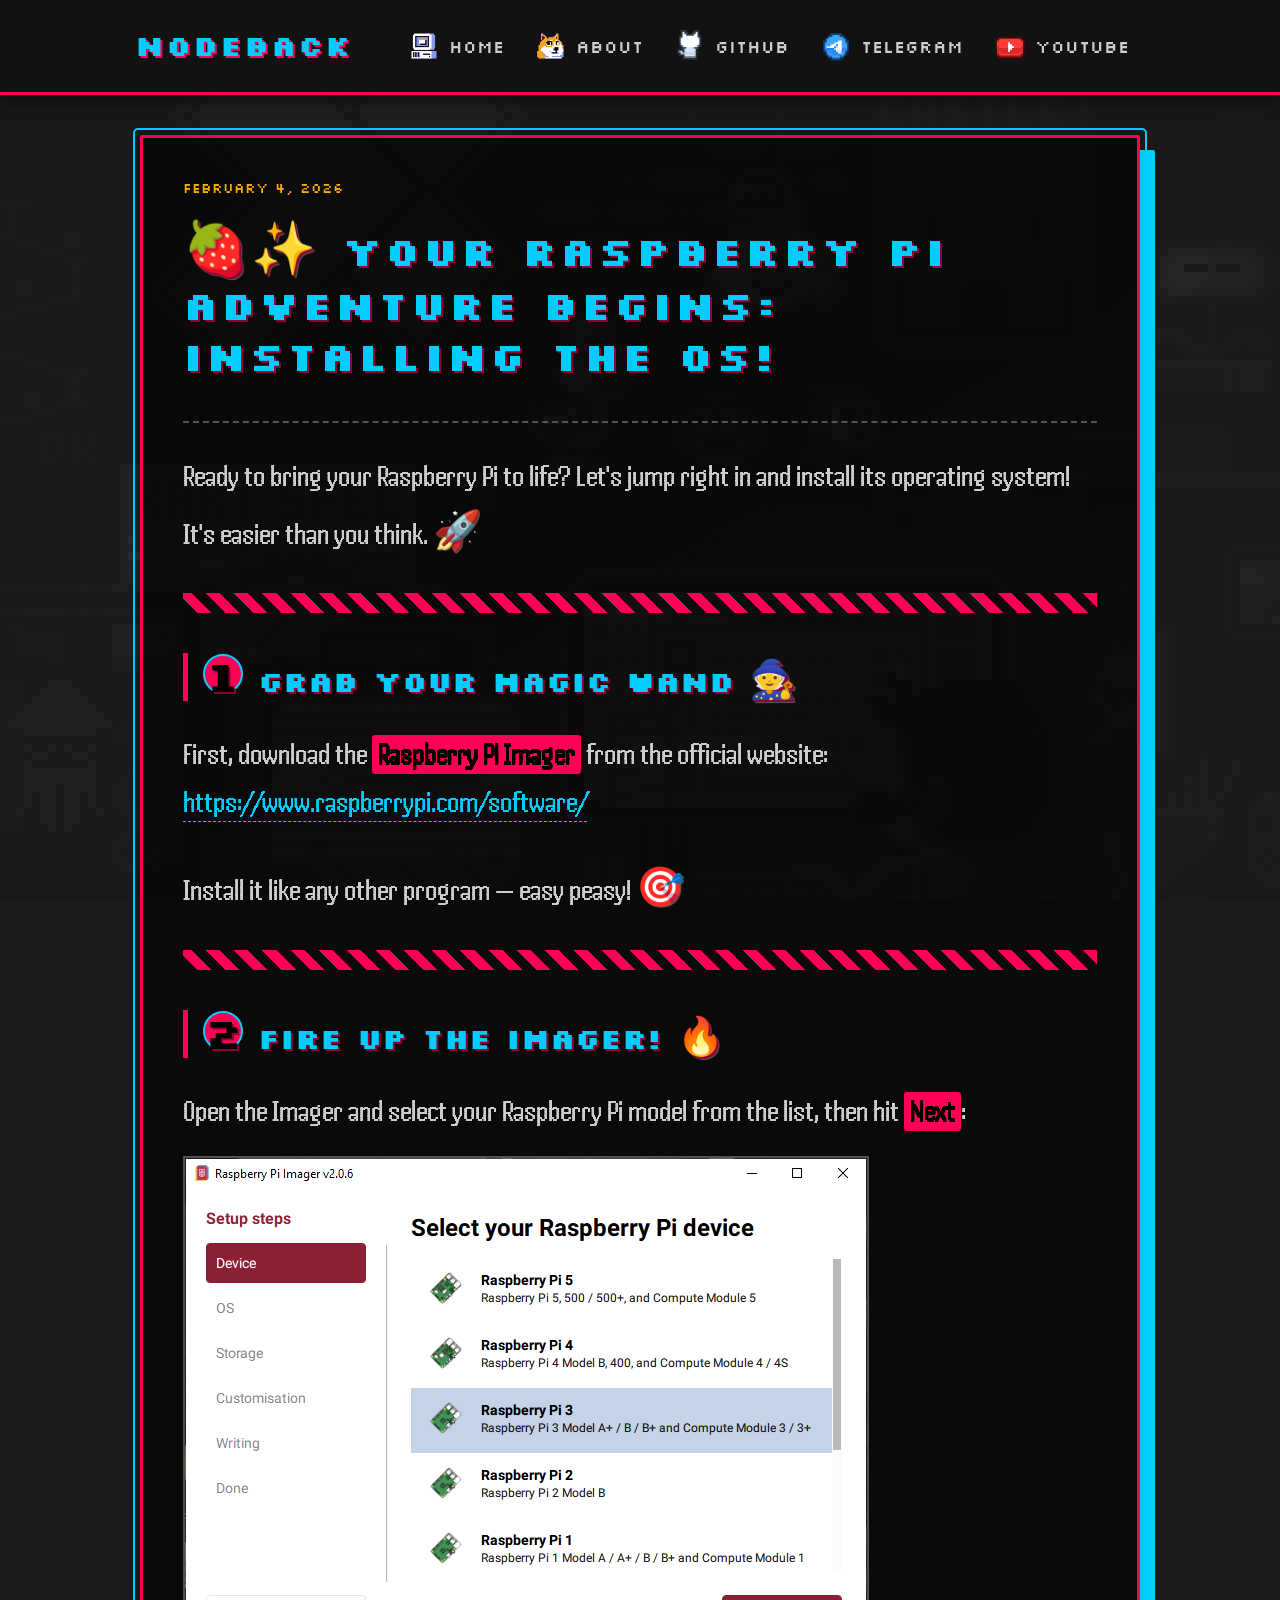
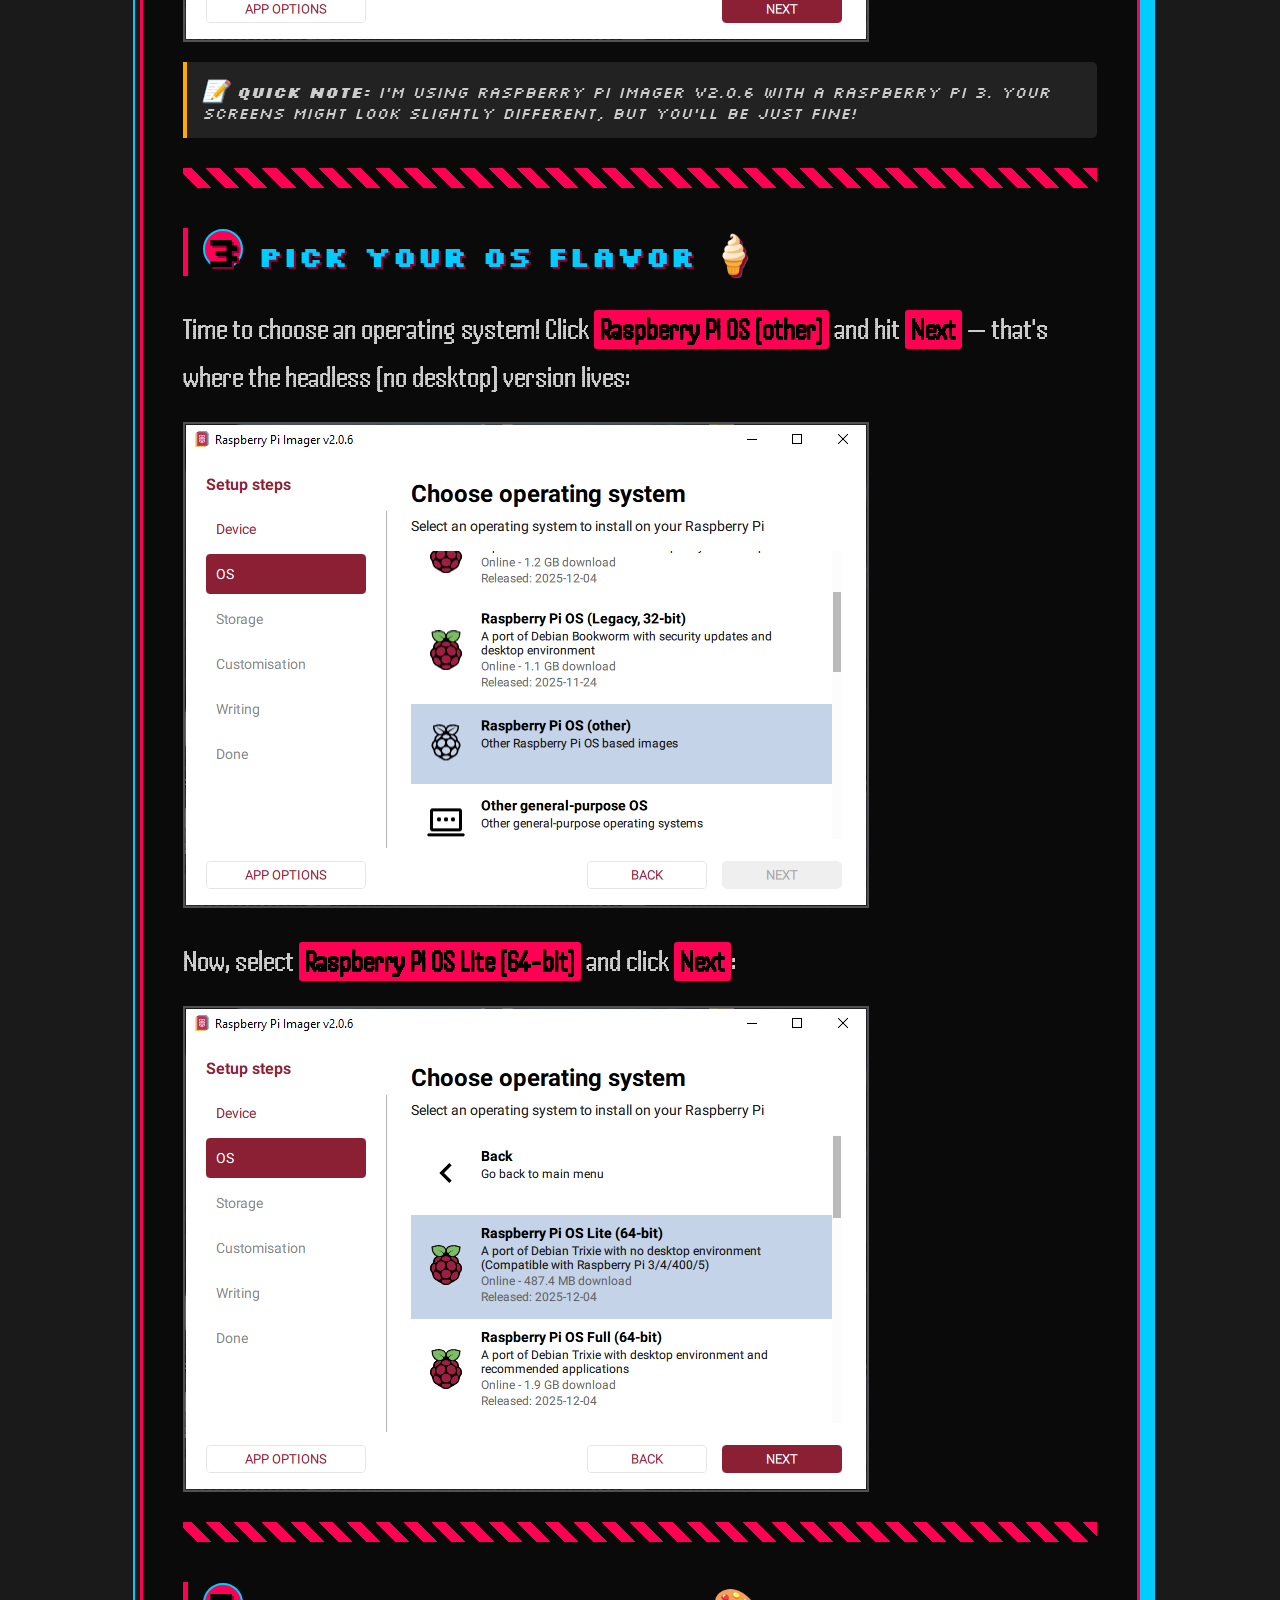
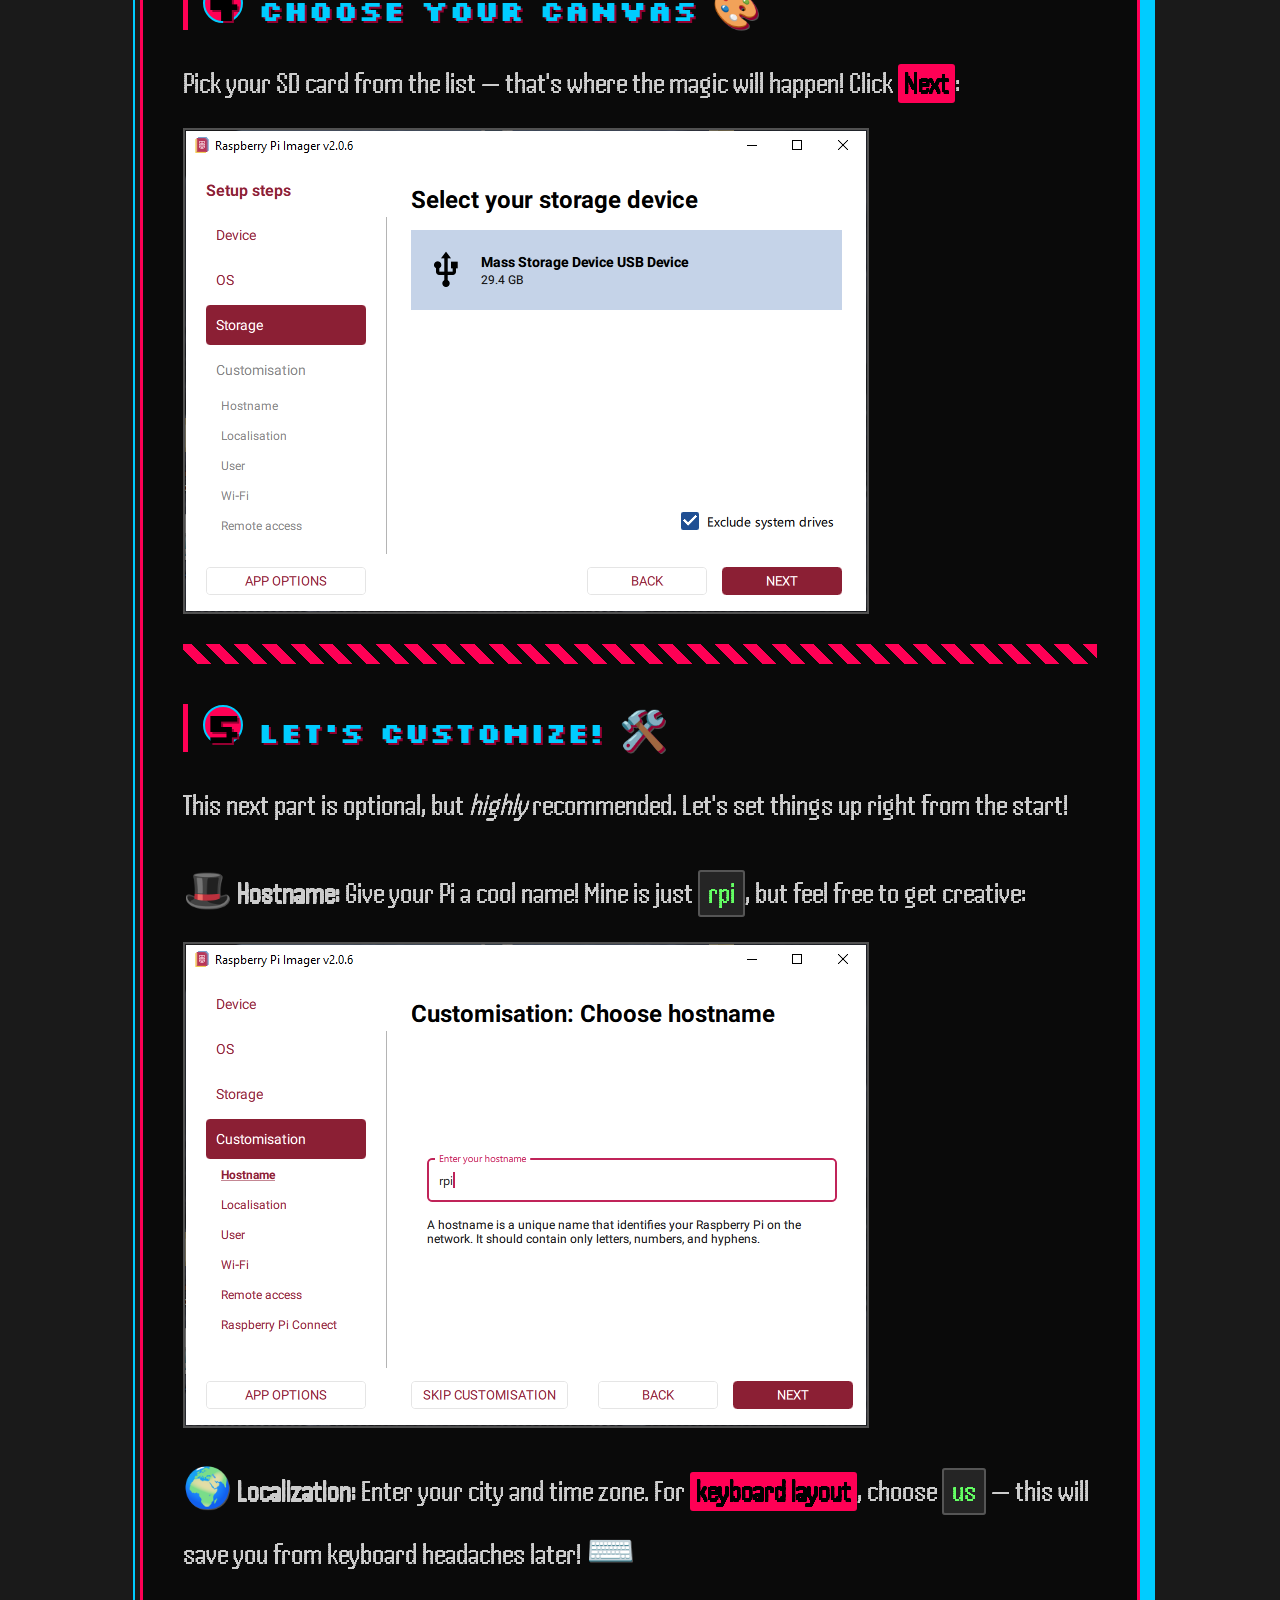
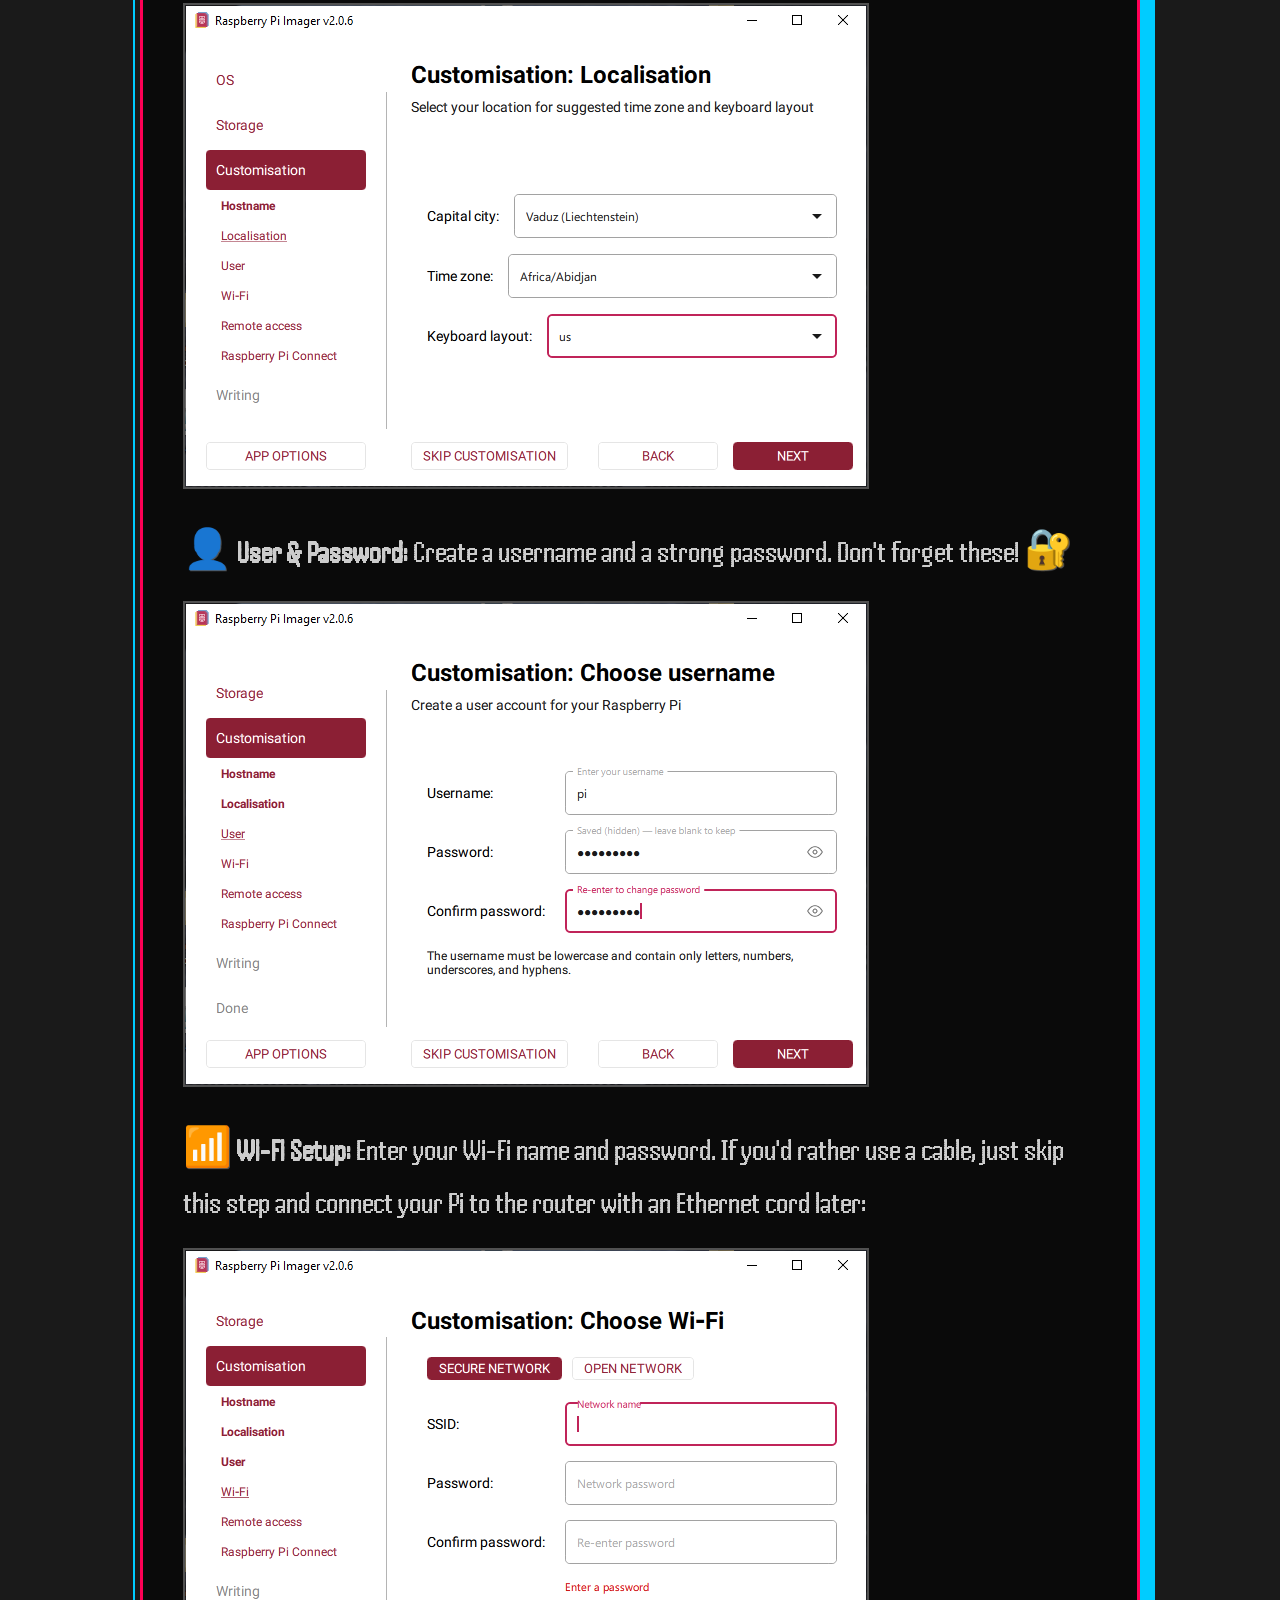
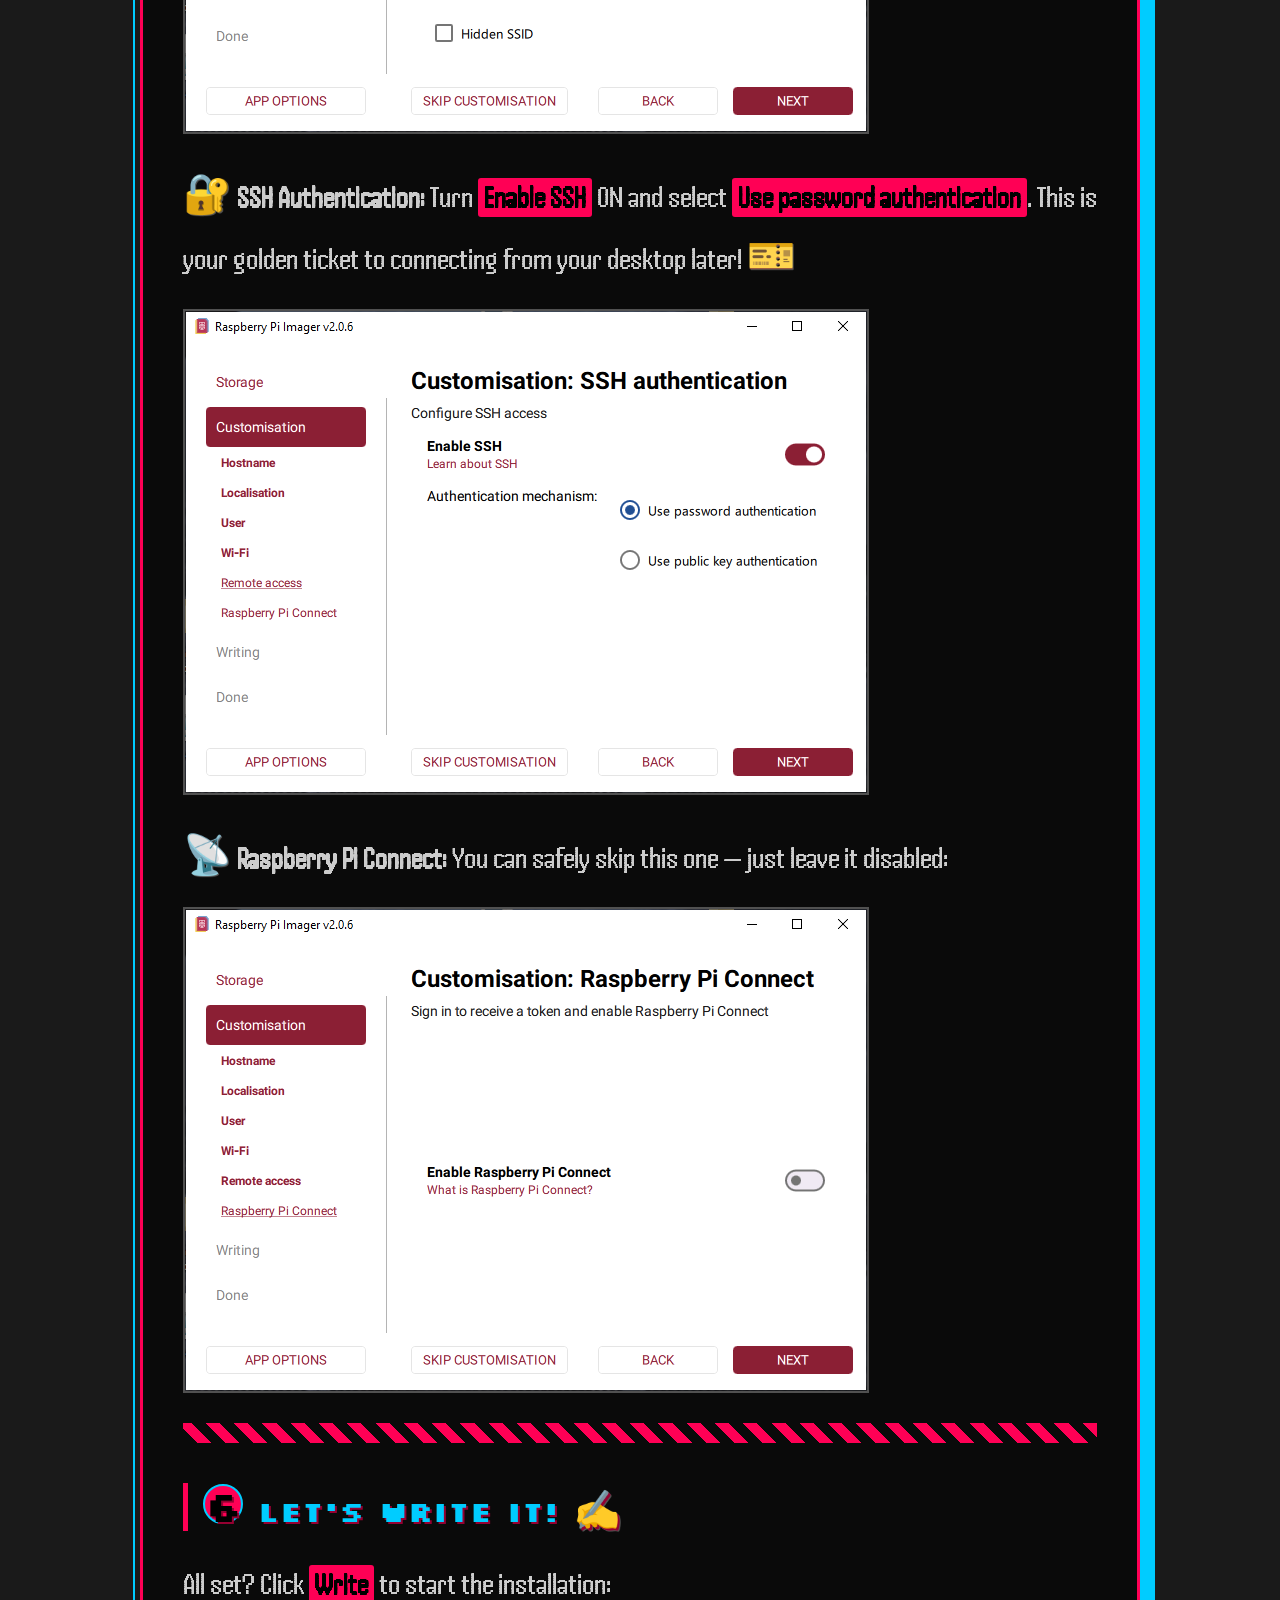
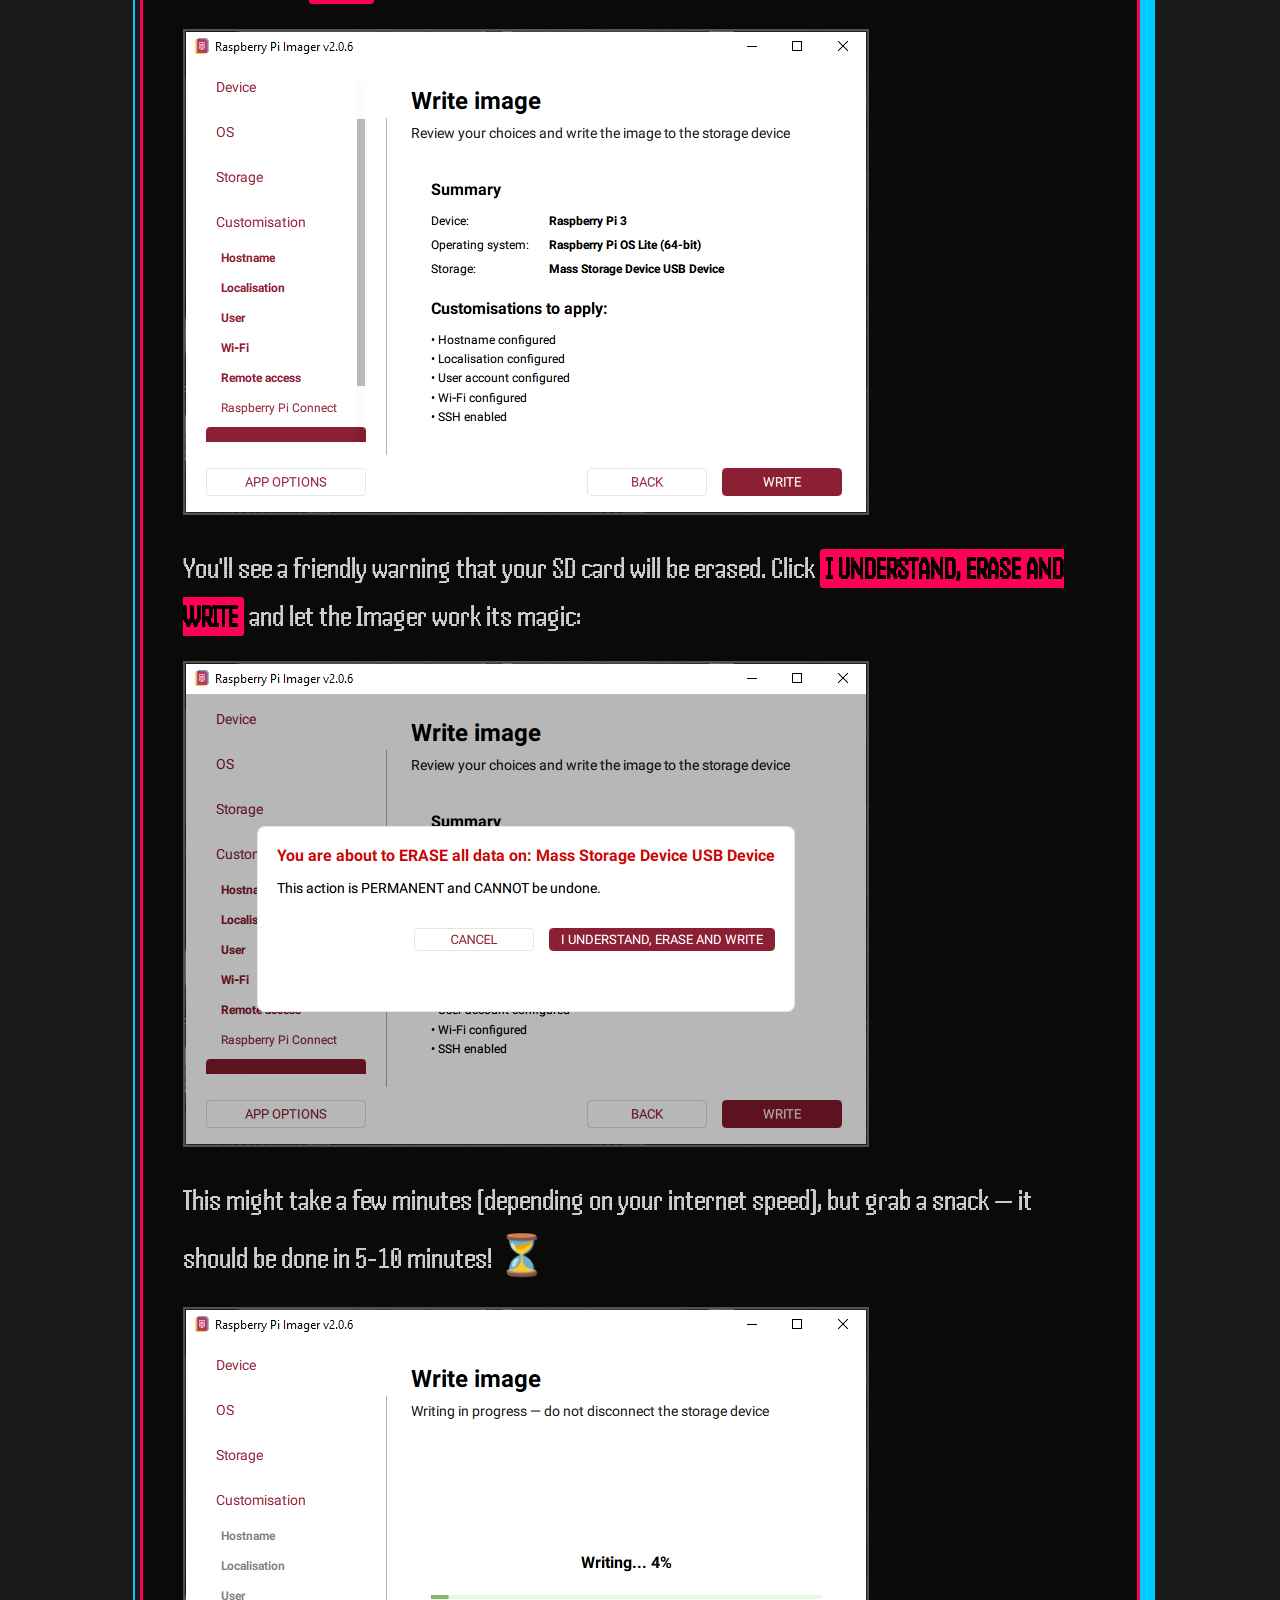
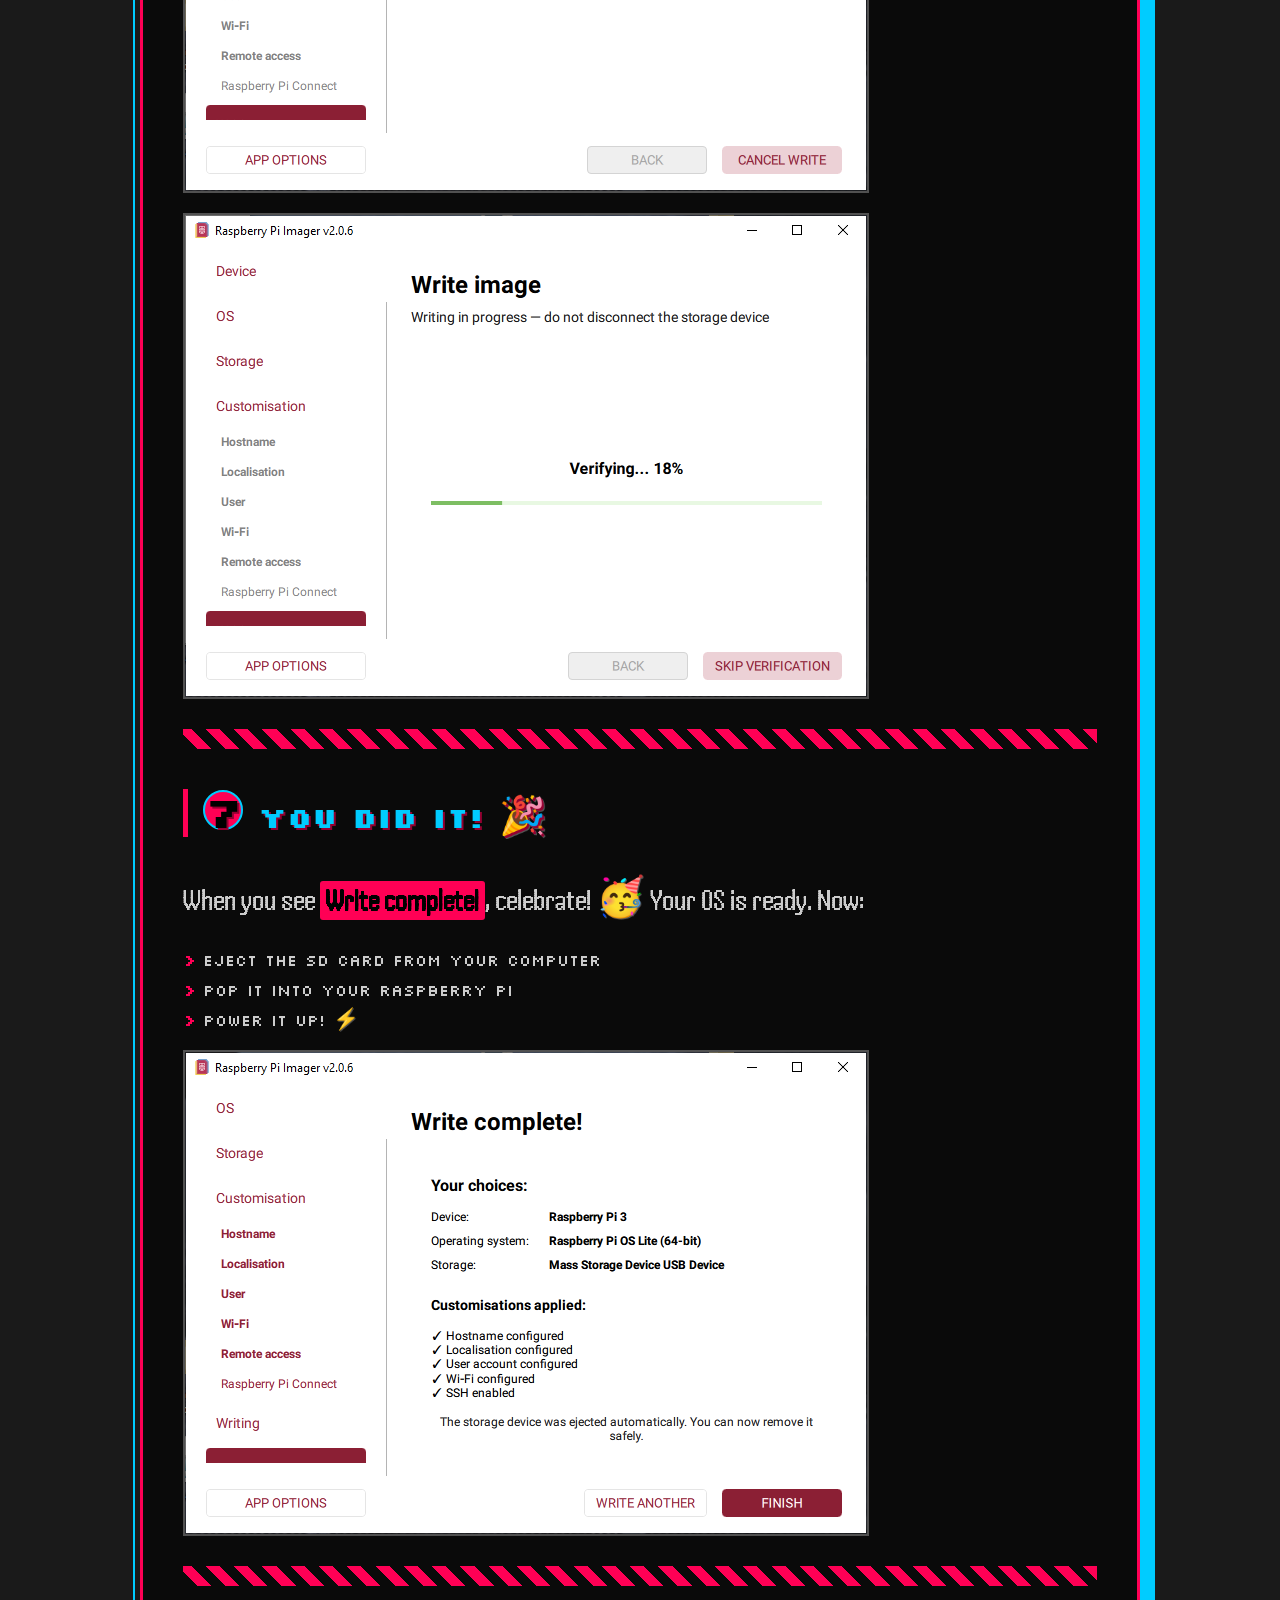
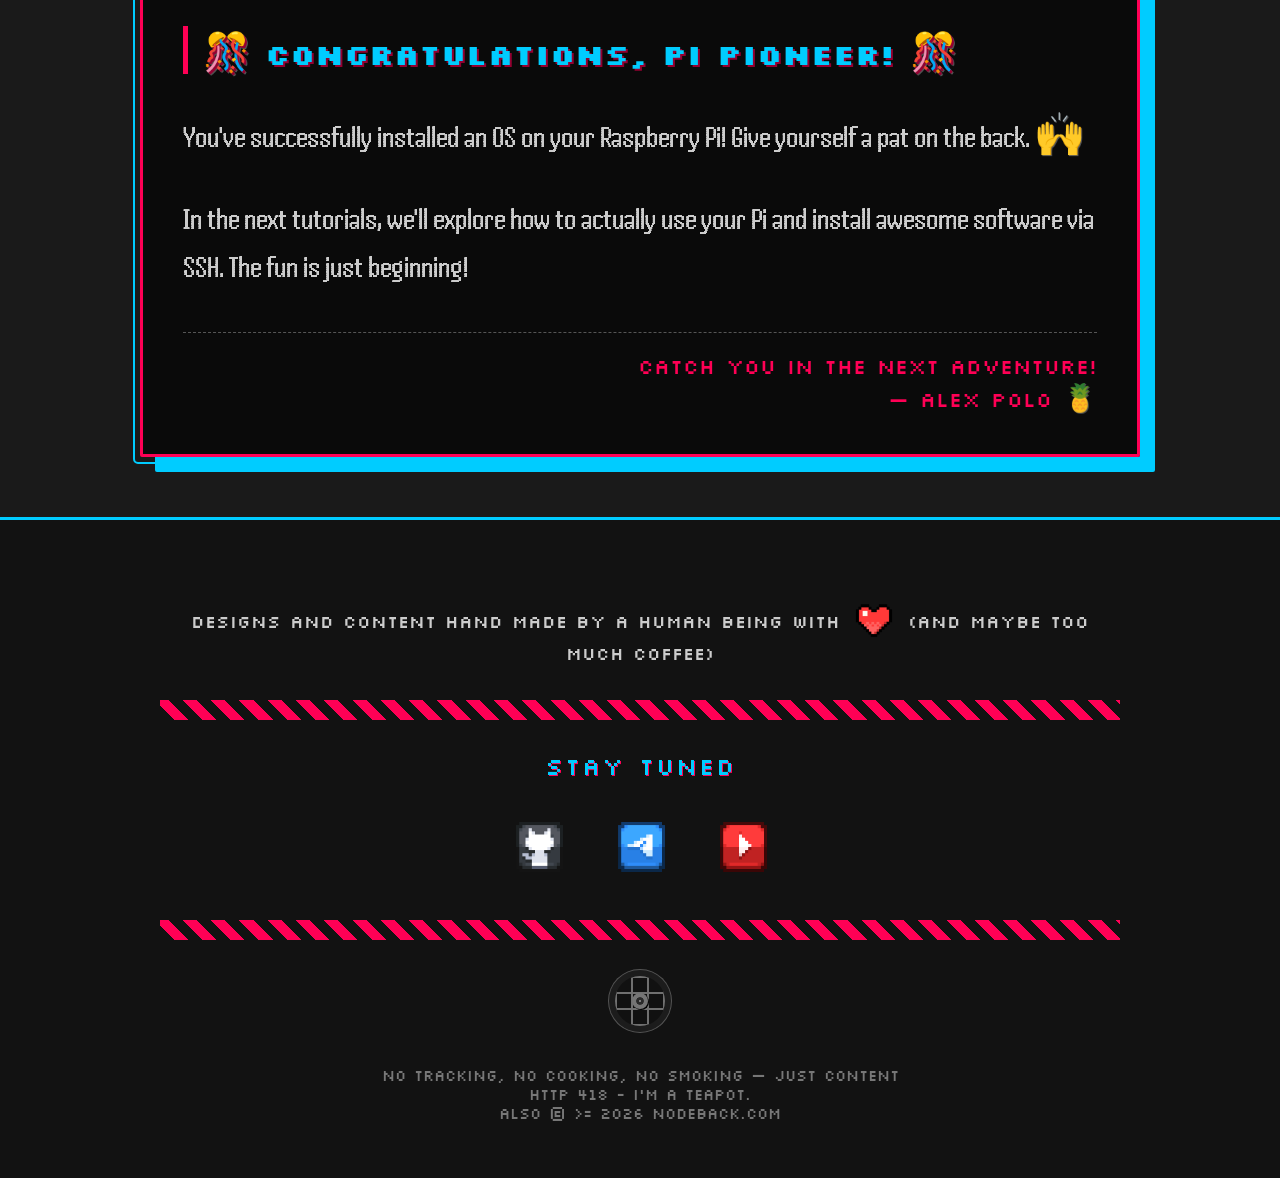
==== commit 66a0ed97: "Add a joystick for the snake on mobile devices" ====
--- a/posts/how-to-install-an-operation-system-on-raspberry-pi/TUTORIAL.html
+++ b/posts/how-to-install-an-operation-system-on-raspberry-pi/TUTORIAL.html
@@ -9,6 +9,7 @@
     <link rel="preconnect" href="https://fonts.gstatic.com" crossorigin>
     <link href="https://fonts.googleapis.com/css2?family=Handjet:wght,ELSH@100..900,2&family=Silkscreen:wght@400;700&display=swap" rel="stylesheet">
     <link href="../../js/snake/cbbl.css" rel="stylesheet">
+    <link href="../../js/joystick/style.css" rel="stylesheet">
     <style>
         * {
             box-sizing: border-box;
@@ -650,7 +651,16 @@
             
             <div class="grunge-border"></div>
 
-            <p id="snake-controls">To control the snake use <br /> the WASD keys on your keyboard</p>
+            <div class="joystick-wrapper">
+                <div class="joystick-touch-area"></div>
+                <div id="joystick-circle" class="joystick-container">
+                    <div class="direction-pixel up"></div>
+                    <div class="direction-pixel down"></div>
+                    <div class="direction-pixel left"></div>
+                    <div class="direction-pixel right"></div>
+                    <div id="joystick-handle-circle" class="joystick-handle"></div>
+                </div>
+            </div>
             
             <p class="disclaimer">NO TRACKING, NO COOKING, NO SMOKING — JUST CONTENT <br /> HTTP 418 - I'm a teapot. <br /> Also © >= 2026 Nodeback.com</p>
         </div>
@@ -658,6 +668,7 @@
 
     <script src="../../js/AudioPlayer.js"></script>
     <script src="../../js/snake/SnakeGame.js"></script>
+    <script src="../../js/joystick/setupJoystick.js"></script>
     <script src="../../js/snake/index.js"></script>
 </body>
 </html>
--- a/js/joystick/style.css
+++ b/js/joystick/style.css
@@ -0,0 +1,118 @@
+        .joystick-wrapper {
+            position: relative;
+            display: inline-block;
+        }
+        
+        .joystick-touch-area {
+            position: absolute;
+            width: 100vw;
+            height: 500%;
+            top: 50%;
+            left: 50%;
+            transform: translate(-50%, -50%);
+            z-index: 2;
+        }
+        
+        #joystick-square {
+            width: 120px;
+            height: 120px;
+            background-color: #000000;
+            border: 6px solid #FFFFFF;
+            box-shadow: 
+                0 0 0 6px #000000,
+                12px 12px 0 #000000;
+            /* Square edges */
+            border-radius: 0;
+        }
+        
+        #joystick-circle {
+            width: 62px;
+            height: 62px;
+            background-color: #111111;
+            border: 6px solid #1c1c1c;
+            border-radius: 50%;
+            box-shadow: 0 0 0 1px #545454;
+        }
+        
+        .joystick-handle {
+            width: 16px;
+            height: 16px;
+            background-color: #989898;
+            border: 4px solid #757575;
+            box-shadow: inset 0 0 0 3px #2a2a2a, 1px 1px 0 #000000;
+            position: absolute;
+            top: 50%;
+            left: 50%;
+            transform: translate(-50%, -50%);
+            transition: none;
+        }
+        
+        #joystick-handle-circle {
+            border-radius: 50%;
+        }
+        
+        #joystick-handle-square {
+            border-radius: 0;
+        }
+        
+        .joystick-handle.active {
+            background-color: #FF0000;
+        }
+
+        .joystick-container {
+            margin: auto;
+            position: relative;
+            z-index: 1;
+        }
+        
+        /* Pixel grid overlay */
+        .joystick-container::before {
+            content: '';
+            position: absolute;
+            top: 0;
+            left: 0;
+            right: 0;
+            bottom: 0;
+            background-image: linear-gradient(#ffffff 2px, transparent 2px), linear-gradient(90deg, #ffffff 2px, transparent 2px);
+            background-size: 16px 16px;
+            pointer-events: none;
+            opacity: 0.4;
+        }
+
+        /* Hide pixel grid overlay overflow in the corners */ 
+        #joystick-circle::before {
+            border-radius: 50%;
+        }
+        
+        /* Center dot */
+        .joystick-container::after {
+            display: none;
+            content: '';
+            position: absolute;
+            top: 50%;
+            left: 50%;
+            transform: translate(-50%, -50%);
+            width: 6px;
+            height: 6px;
+            background-color: #FF0000;
+            border: 2px solid #000000;
+            box-shadow: 0 0 0 2px #FFFFFF;
+            z-index: 1;
+        }
+        
+        /* Direction indicators */
+        .direction-pixel {
+            display: none;
+            position: absolute;
+            width: 10px;
+            height: 10px;
+            background-color: #00FF00;
+            border: 2px solid #000000;
+            box-shadow: 0 0 0 2px #000000;
+            z-index: 1;
+        }
+        
+        .direction-pixel.up { top: 15px; left: 50%; transform: translateX(-50%); }
+        .direction-pixel.down { bottom: 15px; left: 50%; transform: translateX(-50%); }
+        .direction-pixel.left { left: 15px; top: 50%; transform: translateY(-50%); }
+        .direction-pixel.right { right: 15px; top: 50%; transform: translateY(-50%); }
